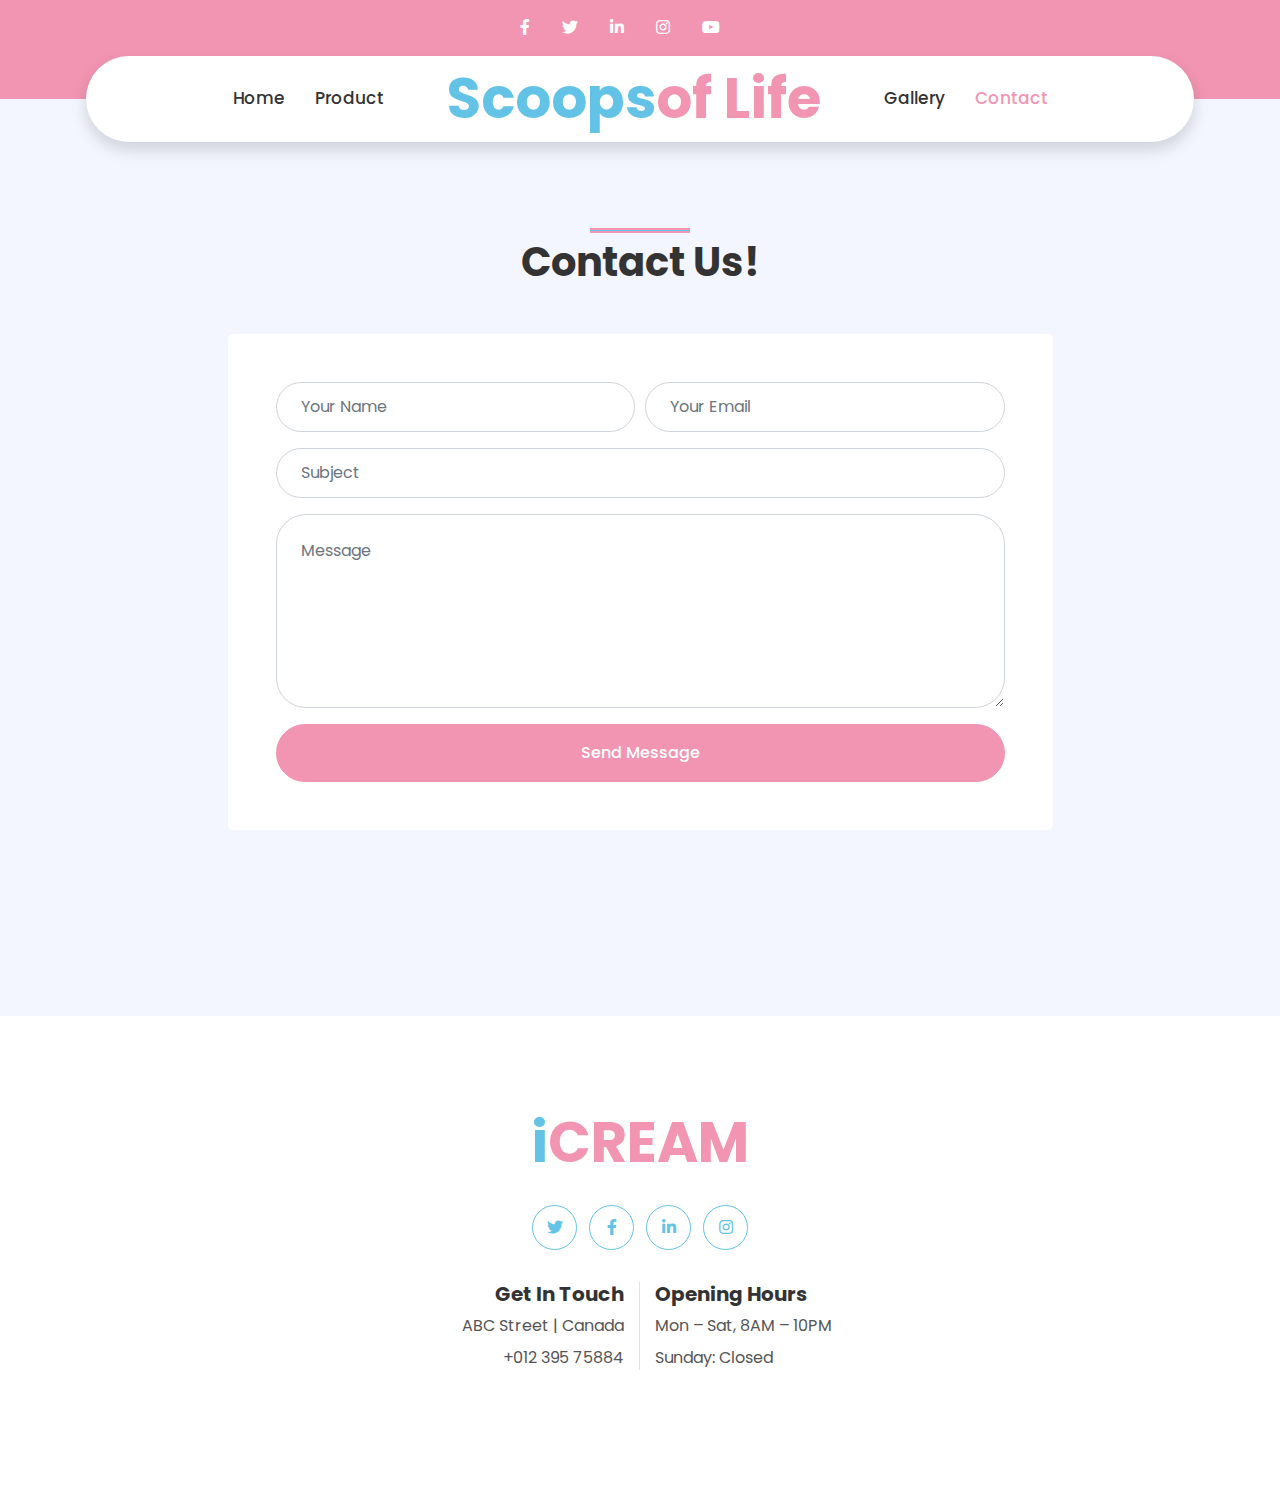
==== contact.html @ 19ed7e01 "first commit" ====
<!DOCTYPE html>
<html lang="en">

<head>
    <meta charset="utf-8">
    <title>iCREAM - Ice Cream Shop Website Template</title>
    <meta content="width=device-width, initial-scale=1.0" name="viewport">
    <meta content="Free HTML Templates" name="keywords">
    <meta content="Free HTML Templates" name="description">

    <!-- Favicon -->
    <link href="img/favicon.ico" rel="icon">

    <!-- Google Web Fonts -->
    <link rel="preconnect" href="https://fonts.gstatic.com">
    <link href="https://fonts.googleapis.com/css2?family=Poppins:wght@400;500;600;700&display=swap" rel="stylesheet">

    <!-- Font Awesome -->
    <link href="https://cdnjs.cloudflare.com/ajax/libs/font-awesome/5.10.0/css/all.min.css" rel="stylesheet">

    <!-- Libraries Stylesheet -->
    <link href="lib/owlcarousel/assets/owl.carousel.min.css" rel="stylesheet">
    <link href="lib/lightbox/css/lightbox.min.css" rel="stylesheet">

    <!-- Customized Bootstrap Stylesheet -->
    <link href="css/style.css" rel="stylesheet">
</head>

<body>
    <!-- Topbar Start -->
    <div class="container-fluid bg-primary py-3 d-none d-md-block">
        <div class="container">
            <div class="row">
               <!--<div class="col-md-6 text-center text-lg-left mb-2 mb-lg-0">
                    <div class="d-inline-flex align-items-center">
                        <a class="text-white pr-3" href="">FAQs</a>
                        <span class="text-white">|</span>
                        <a class="text-white px-3" href="">Help</a>
                        <span class="text-white">|</span>
                        <a class="text-white pl-3" href="">Support</a>
                    </div>
                </div>-->
                <div class="col-md-7 text-center text-lg-right">
                    <div class="d-inline-flex align-items-center">
                        <a class="text-white px-3" href="">
                            <i class="fab fa-facebook-f"></i>
                        </a>
                        <a class="text-white px-3" href="">
                            <i class="fab fa-twitter"></i>
                        </a>
                        <a class="text-white px-3" href="">
                            <i class="fab fa-linkedin-in"></i>
                        </a>
                        <a class="text-white px-3" href="">
                            <i class="fab fa-instagram"></i>
                        </a>
                        <a class="text-white pl-3" href="">
                            <i class="fab fa-youtube"></i>
                        </a>
                    </div>
                </div>
            </div>
        </div>
    </div>
    <!-- Topbar End -->


    <!-- Navbar Start -->
    <div class="container-fluid position-relative nav-bar p-0">
        <div class="container-lg position-relative p-0 px-lg-3" style="z-index: 9;">
            <nav class="navbar navbar-expand-lg bg-white navbar-light shadow p-lg-0">
                <a href="index.html" class="navbar-brand d-block d-lg-none">
                    <h1 class="m-0 display-4 text-primary"><span class="text-secondary">Scoops</span>of Life</h1>
                </a>
                <button type="button" class="navbar-toggler" data-toggle="collapse" data-target="#navbarCollapse">
                    <span class="navbar-toggler-icon"></span>
                </button>
                <div class="collapse navbar-collapse justify-content-between" id="navbarCollapse">
                    <div class="navbar-nav ml-auto py-0">
                        <a href="index.html" class="nav-item nav-link">Home</a>
                        <!--<a href="about.html" class="nav-item nav-link">About</a>-->
                        <a href="product.html" class="nav-item nav-link">Product</a>
                    </div>
                    <a href="index.html" class="navbar-brand mx-5 d-none d-lg-block">
                        <h1 class="m-0 display-4 text-primary"><span class="text-secondary">Scoops</span>of Life</h1>
                    </a>
                    <div class="navbar-nav mr-auto py-0">
                        <!--<a href="service.html" class="nav-item nav-link">Service</a>-->
                        <a href="gallery.html" class="nav-item nav-link">Gallery</a>
                        <a href="contact.html" class="nav-item nav-link active">Contact</a>
                    </div>
                </div>
            </nav>
        </div>
    </div>
    <!-- Navbar End -->


    <!-- Header Start -->
   <!--<div class="jumbotron jumbotron-fluid page-header" style="margin-bottom: 90px;">
        <div class="container text-center py-5">
            <h1 class="text-white display-3 mt-lg-5">Contact</h1>
            <div class="d-inline-flex align-items-center text-white">
                <p class="m-0"><a class="text-white" href="">Home</a></p>
                <i class="fa fa-circle px-3"></i>
                <p class="m-0">Contact</p>
            </div>
        </div>
    </div>-->
    <!-- Header End -->


    <!-- Contact Start -->
    <div class="container-fluid py-5">
        <div class="container py-5">
            <div class="row justify-content-center">
                <div class="col-lg-6">
                    <h1 class="section-title position-relative text-center mb-5">Contact Us!</h1>
                </div>
            </div>
            <div class="row justify-content-center">
                <div class="col-lg-9">
                    <div class="contact-form bg-light rounded p-5">
                        <div id="success"></div>
                        <form name="sentMessage" id="contactForm" novalidate="novalidate">
                            <div class="form-row">
                                <div class="col-sm-6 control-group">
                                    <input type="text" class="form-control p-4" id="name" placeholder="Your Name" required="required" data-validation-required-message="Please enter your name" />
                                    <p class="help-block text-danger"></p>
                                </div>
                                <div class="col-sm-6 control-group">
                                    <input type="email" class="form-control p-4" id="email" placeholder="Your Email" required="required" data-validation-required-message="Please enter your email" />
                                    <p class="help-block text-danger"></p>
                                </div>
                            </div>
                            <div class="control-group">
                                <input type="text" class="form-control p-4" id="subject" placeholder="Subject" required="required" data-validation-required-message="Please enter a subject" />
                                <p class="help-block text-danger"></p>
                            </div>
                            <div class="control-group">
                                <textarea class="form-control p-4" rows="6" id="message" placeholder="Message" required="required" data-validation-required-message="Please enter your message"></textarea>
                                <p class="help-block text-danger"></p>
                            </div>
                            <div>
                                <button class="btn btn-primary btn-block py-3 px-5" type="submit" id="sendMessageButton">Send Message</button>
                            </div>
                        </form>
                    </div>
                </div>
            </div>
        </div>
    </div>
    <!-- Contact End -->


    <!-- Footer Start -->
    <div class="container-fluid footer bg-light py-5" style="margin-top: 90px;">
        <div class="container text-center py-5">
            <div class="row">
                <div class="col-12 mb-4">
                    <a href="index.html" class="navbar-brand m-0">
                        <h1 class="m-0 mt-n2 display-4 text-primary"><span class="text-secondary">i</span>CREAM</h1>
                    </a>
                </div>
                <div class="col-12 mb-4">
                    <a class="btn btn-outline-secondary btn-social mr-2" href="#"><i class="fab fa-twitter"></i></a>
                    <a class="btn btn-outline-secondary btn-social mr-2" href="#"><i class="fab fa-facebook-f"></i></a>
                    <a class="btn btn-outline-secondary btn-social mr-2" href="#"><i class="fab fa-linkedin-in"></i></a>
                    <a class="btn btn-outline-secondary btn-social" href="#"><i class="fab fa-instagram"></i></a>
                </div>
                <div class="col-12 mt-2 mb-4">
                    <div class="row">
                        <div class="col-sm-6 text-center text-sm-right border-right mb-3 mb-sm-0">
                            <h5 class="font-weight-bold mb-2">Get In Touch</h5>
                            <p class="mb-2">ABC Street | Canada</p>
                            <p class="mb-0">+012 395 75884</p>
                        </div>
                        <div class="col-sm-6 text-center text-sm-left">
                            <h5 class="font-weight-bold mb-2">Opening Hours</h5>
                            <p class="mb-2">Mon – Sat, 8AM – 10PM</p>
                            <p class="mb-0">Sunday: Closed</p>
                        </div>
                    </div>
                </div>
               <!--<div class="col-12">
                    <p class="m-0">&copy; <a href="#">Domain</a>. All Rights Reserved. Designed by <a href="https://htmlcodex.com">HTML Codex</a>
                    </p>
                </div>-->
            </div>
        </div>
    </div>
    <!-- Footer End -->


    <!-- Back to Top -->
    <a href="#" class="btn btn-secondary px-2 back-to-top"><i class="fa fa-angle-double-up"></i></a>


    <!-- JavaScript Libraries -->
    <script src="https://code.jquery.com/jquery-3.4.1.min.js"></script>
    <script src="https://stackpath.bootstrapcdn.com/bootstrap/4.4.1/js/bootstrap.bundle.min.js"></script>
    <script src="lib/easing/easing.min.js"></script>
    <script src="lib/waypoints/waypoints.min.js"></script>
    <script src="lib/owlcarousel/owl.carousel.min.js"></script>
    <script src="lib/isotope/isotope.pkgd.min.js"></script>
    <script src="lib/lightbox/js/lightbox.min.js"></script>

    <!-- Contact Javascript File -->
    <script src="mail/jqBootstrapValidation.min.js"></script>
    <script src="mail/contact.js"></script>

    <!-- Template Javascript -->
    <script src="js/main.js"></script>
</body>

</html>
---- css/style.css ----
/******* Bootstrap Theming ********/
/*!
 * Bootstrap v4.5.3 (https://getbootstrap.com/)
 * Copyright 2011-2020 The Bootstrap Authors
 * Copyright 2011-2020 Twitter, Inc.
 * Licensed under MIT (https://github.com/twbs/bootstrap/blob/main/LICENSE)
 */
:root {
  --blue: #007bff;
  --indigo: #6610f2;
  --purple: #6f42c1;
  --pink: #e83e8c;
  --red: #dc3545;
  --orange: #fd7e14;
  --yellow: #ffc107;
  --green: #28a745;
  --teal: #20c997;
  --cyan: #17a2b8;
  --white: #fff;
  --gray: #6c757d;
  --gray-dark: #343a40;
  --primary: #F195B2;
  --secondary: #62C3E7;
  --success: #28a745;
  --info: #17a2b8;
  --warning: #ffc107;
  --danger: #dc3545;
  --light: #FFFFFF;
  --dark: #333333;
  --breakpoint-xs: 0;
  --breakpoint-sm: 576px;
  --breakpoint-md: 768px;
  --breakpoint-lg: 992px;
  --breakpoint-xl: 1200px;
  --font-family-sans-serif: "Poppins", sans-serif;
  --font-family-monospace: SFMono-Regular, Menlo, Monaco, Consolas, "Liberation Mono", "Courier New", monospace;
}

*,
*::before,
*::after {
  box-sizing: border-box;
}
#bestoffer
{
  text-align: center;

}
.trad{
  margin-top:18%;
}
html 
{
  font-family: sans-serif;
  line-height: 1.15;
  -webkit-text-size-adjust: 100%;
  -webkit-tap-highlight-color: rgba(0, 0, 0, 0);
}

article, aside, figcaption, figure, footer, header, hgroup, main, nav, section {
  display: block;
}

body {
  margin: 0;
  font-family: "Poppins", sans-serif;
  font-size: 1rem;
  font-weight: 400;
  line-height: 1.5;
  color: #555555;
  text-align: left;
  background-color: #F3F6FF;
}

[tabindex="-1"]:focus:not(:focus-visible) {
  outline: 0 !important;
}

hr {
  box-sizing: content-box;
  height: 0;
  overflow: visible;
}

h1, h2, h3, h4, h5, h6 {
  margin-top: 0;
  margin-bottom: 0.5rem;
}

p {
  margin-top: 0;
  margin-bottom: 1rem;
}

abbr[title],
abbr[data-original-title] {
  text-decoration: underline;
  text-decoration: underline dotted;
  cursor: help;
  border-bottom: 0;
  text-decoration-skip-ink: none;
}

address {
  margin-bottom: 1rem;
  font-style: normal;
  line-height: inherit;
}

ol,
ul,
dl {
  margin-top: 0;
  margin-bottom: 1rem;
}

ol ol,
ul ul,
ol ul,
ul ol {
  margin-bottom: 0;
}

dt {
  font-weight: 700;
}

dd {
  margin-bottom: .5rem;
  margin-left: 0;
}

blockquote {
  margin: 0 0 1rem;
}

b,
strong {
  font-weight: bolder;
}

small {
  font-size: 80%;
}

sub,
sup {
  position: relative;
  font-size: 75%;
  line-height: 0;
  vertical-align: baseline;
}

sub {
  bottom: -.25em;
}

sup {
  top: -.5em;
}

a {
  color: #F195B2;
  text-decoration: none;
  background-color: transparent;
}

a:hover {
  color: #e85181;
  text-decoration: underline;
}

a:not([href]):not([class]) {
  color: inherit;
  text-decoration: none;
}

a:not([href]):not([class]):hover {
  color: inherit;
  text-decoration: none;
}

pre,
code,
kbd,
samp {
  font-family: SFMono-Regular, Menlo, Monaco, Consolas, "Liberation Mono", "Courier New", monospace;
  font-size: 1em;
}

pre {
  margin-top: 0;
  margin-bottom: 1rem;
  overflow: auto;
  -ms-overflow-style: scrollbar;
}

figure {
  margin: 0 0 1rem;
}

img {
  vertical-align: middle;
  border-style: none;
}

svg {
  overflow: hidden;
  vertical-align: middle;
}

table {
  border-collapse: collapse;
}

caption {
  padding-top: 0.75rem;
  padding-bottom: 0.75rem;
  color: #6c757d;
  text-align: left;
  caption-side: bottom;
}

th {
  text-align: inherit;
  text-align: -webkit-match-parent;
}

label {
  display: inline-block;
  margin-bottom: 0.5rem;
}

button {
  border-radius: 0;
}

button:focus {
  outline: 1px dotted;
  outline: 5px auto -webkit-focus-ring-color;
}

input,
button,
select,
optgroup,
textarea {
  margin: 0;
  font-family: inherit;
  font-size: inherit;
  line-height: inherit;
}

button,
input {
  overflow: visible;
}

button,
select {
  text-transform: none;
}

[role="button"] {
  cursor: pointer;
}

select {
  word-wrap: normal;
}

button,
[type="button"],
[type="reset"],
[type="submit"] {
  -webkit-appearance: button;
}

button:not(:disabled),
[type="button"]:not(:disabled),
[type="reset"]:not(:disabled),
[type="submit"]:not(:disabled) {
  cursor: pointer;
}

button::-moz-focus-inner,
[type="button"]::-moz-focus-inner,
[type="reset"]::-moz-focus-inner,
[type="submit"]::-moz-focus-inner {
  padding: 0;
  border-style: none;
}

input[type="radio"],
input[type="checkbox"] {
  box-sizing: border-box;
  padding: 0;
}

textarea {
  overflow: auto;
  resize: vertical;
}

fieldset {
  min-width: 0;
  padding: 0;
  margin: 0;
  border: 0;
}

legend {
  display: block;
  width: 100%;
  max-width: 100%;
  padding: 0;
  margin-bottom: .5rem;
  font-size: 1.5rem;
  line-height: inherit;
  color: inherit;
  white-space: normal;
}

@media (max-width: 1200px) {
  legend {
    font-size: calc(1.275rem + 0.3vw) ;
  }
}

progress {
  vertical-align: baseline;
}

[type="number"]::-webkit-inner-spin-button,
[type="number"]::-webkit-outer-spin-button {
  height: auto;
}

[type="search"] {
  outline-offset: -2px;
  -webkit-appearance: none;
}

[type="search"]::-webkit-search-decoration {
  -webkit-appearance: none;
}

::-webkit-file-upload-button {
  font: inherit;
  -webkit-appearance: button;
}

output {
  display: inline-block;
}

summary {
  display: list-item;
  cursor: pointer;
}

template {
  display: none;
}

[hidden] {
  display: none !important;
}

h1, h2, h3, h4, h5, h6,
.h1, .h2, .h3, .h4, .h5, .h6 {
  margin-bottom: 0.5rem;
  font-weight: 500;
  line-height: 1.2;
  color: #333333;
}

h1, .h1 {
  font-size: 2.5rem;
}

@media (max-width: 1200px) {
  h1, .h1 {
    font-size: calc(1.375rem + 1.5vw) ;
  }
}

h2, .h2 {
  font-size: 2rem;
}

@media (max-width: 1200px) {
  h2, .h2 {
    font-size: calc(1.325rem + 0.9vw) ;
  }
}

h3, .h3 {
  font-size: 1.75rem;
}

@media (max-width: 1200px) {
  h3, .h3 {
    font-size: calc(1.3rem + 0.6vw) ;
  }
}

h4, .h4 {
  font-size: 1.5rem;
}

@media (max-width: 1200px) {
  h4, .h4 {
    font-size: calc(1.275rem + 0.3vw) ;
  }
}

h5, .h5 {
  font-size: 1.25rem;
}

h6, .h6 {
  font-size: 1rem;
}

.lead {
  font-size: 1.25rem;
  font-weight: 300;
}

.display-1 {
  font-size: 6rem;
  font-weight: 300;
  line-height: 1.2;
}

@media (max-width: 1200px) {
  .display-1 {
    font-size: calc(1.725rem + 5.7vw) ;
  }
}

.display-2 {
  font-size: 5.5rem;
  font-weight: 300;
  line-height: 1.2;
}

@media (max-width: 1200px) {
  .display-2 {
    font-size: calc(1.675rem + 5.1vw) ;
  }
}

.display-3 {
  font-size: 4.5rem;
  font-weight: 300;
  line-height: 1.2;
}

@media (max-width: 1200px) {
  .display-3 {
    font-size: calc(1.575rem + 3.9vw) ;
  }
}

.display-4 {
  font-size: 3.5rem;
  font-weight: 300;
  line-height: 1.2;
}

@media (max-width: 1200px) {
  .display-4 {
    font-size: calc(1.475rem + 2.7vw) ;
  }
}

hr {
  margin-top: 1rem;
  margin-bottom: 1rem;
  border: 0;
  border-top: 1px solid rgba(0, 0, 0, 0.1);
}

small,
.small {
  font-size: 80%;
  font-weight: 400;
}

mark,
.mark {
  padding: 0.2em;
  background-color: #fcf8e3;
}

.list-unstyled {
  padding-left: 0;
  list-style: none;
}

.list-inline {
  padding-left: 0;
  list-style: none;
}

.list-inline-item {
  display: inline-block;
}

.list-inline-item:not(:last-child) {
  margin-right: 0.5rem;
}

.initialism {
  font-size: 90%;
  text-transform: uppercase;
}

.blockquote {
  margin-bottom: 1rem;
  font-size: 1.25rem;
}

.blockquote-footer {
  display: block;
  font-size: 80%;
  color: #6c757d;
}

.blockquote-footer::before {
  content: "\2014\00A0";
}

.img-fluid {
  max-width: 100%;
  height: auto;
}

.img-thumbnail {
  padding: 0.25rem;
  background-color: #F3F6FF;
  border: 1px solid #dee2e6;
  border-radius: 5px;
  max-width: 100%;
  height: auto;
}

.figure {
  display: inline-block;
}

.figure-img {
  margin-bottom: 0.5rem;
  line-height: 1;
}

.figure-caption {
  font-size: 90%;
  color: #6c757d;
}

code {
  font-size: 87.5%;
  color: #e83e8c;
  word-wrap: break-word;
}

a > code {
  color: inherit;
}

kbd {
  padding: 0.2rem 0.4rem;
  font-size: 87.5%;
  color: #fff;
  background-color: #212529;
  border-radius: 0.2rem;
}

kbd kbd {
  padding: 0;
  font-size: 100%;
  font-weight: 700;
}

pre {
  display: block;
  font-size: 87.5%;
  color: #212529;
}

pre code {
  font-size: inherit;
  color: inherit;
  word-break: normal;
}

.pre-scrollable {
  max-height: 340px;
  overflow-y: scroll;
}

.container,
.container-fluid,
.container-sm,
.container-md,
.container-lg,
.container-xl {
  width: 100%;
  padding-right: 15px;
  padding-left: 15px;
  margin-right: auto;
  margin-left: auto;
}

@media (min-width: 576px) {
  .container, .container-sm {
    max-width: 540px;
  }
}

@media (min-width: 768px) {
  .container, .container-sm, .container-md {
    max-width: 720px;
  }
}

@media (min-width: 992px) {
  .container, .container-sm, .container-md, .container-lg {
    max-width: 960px;
  }
}

@media (min-width: 1200px) {
  .container, .container-sm, .container-md, .container-lg, .container-xl {
    max-width: 1140px;
  }
}

.row {
  display: flex;
  flex-wrap: wrap;
  margin-right: -15px;
  margin-left: -15px;
}

.no-gutters {
  margin-right: 0;
  margin-left: 0;
}

.no-gutters > .col,
.no-gutters > [class*="col-"] {
  padding-right: 0;
  padding-left: 0;
}

.col-1, .col-2, .col-3, .col-4, .col-5, .col-6, .col-7, .col-8, .col-9, .col-10, .col-11, .col-12, .col,
.col-auto, .col-sm-1, .col-sm-2, .col-sm-3, .col-sm-4, .col-sm-5, .col-sm-6, .col-sm-7, .col-sm-8, .col-sm-9, .col-sm-10, .col-sm-11, .col-sm-12, .col-sm,
.col-sm-auto, .col-md-1, .col-md-2, .col-md-3, .col-md-4, .col-md-5, .col-md-6, .col-md-7, .col-md-8, .col-md-9, .col-md-10, .col-md-11, .col-md-12, .col-md,
.col-md-auto, .col-lg-1, .col-lg-2, .col-lg-3, .col-lg-4, .col-lg-5, .col-lg-6, .col-lg-7, .col-lg-8, .col-lg-9, .col-lg-10, .col-lg-11, .col-lg-12, .col-lg,
.col-lg-auto, .col-xl-1, .col-xl-2, .col-xl-3, .col-xl-4, .col-xl-5, .col-xl-6, .col-xl-7, .col-xl-8, .col-xl-9, .col-xl-10, .col-xl-11, .col-xl-12, .col-xl,
.col-xl-auto {
  position: relative;
  width: 100%;
  padding-right: 15px;
  padding-left: 15px;
}

.col {
  flex-basis: 0;
  flex-grow: 1;
  max-width: 100%;
}

.row-cols-1 > * {
  flex: 0 0 100%;
  max-width: 100%;
}

.row-cols-2 > * {
  flex: 0 0 50%;
  max-width: 50%;
}

.row-cols-3 > * {
  flex: 0 0 33.33333%;
  max-width: 33.33333%;
}

.row-cols-4 > * {
  flex: 0 0 25%;
  max-width: 25%;
}

.row-cols-5 > * {
  flex: 0 0 20%;
  max-width: 20%;
}

.row-cols-6 > * {
  flex: 0 0 16.66667%;
  max-width: 16.66667%;
}

.col-auto {
  flex: 0 0 auto;
  width: auto;
  max-width: 100%;
}

.col-1 {
  flex: 0 0 8.33333%;
  max-width: 8.33333%;
}

.col-2 {
  flex: 0 0 16.66667%;
  max-width: 16.66667%;
}

.col-3 {
  flex: 0 0 25%;
  max-width: 25%;
}

.col-4 {
  flex: 0 0 33.33333%;
  max-width: 33.33333%;
}

.col-5 {
  flex: 0 0 41.66667%;
  max-width: 41.66667%;
}

.col-6 {
  flex: 0 0 50%;
  max-width: 50%;
}

.col-7 {
  flex: 0 0 58.33333%;
  max-width: 58.33333%;
}

.col-8 {
  flex: 0 0 66.66667%;
  max-width: 66.66667%;
}

.col-9 {
  flex: 0 0 75%;
  max-width: 75%;
}

.col-10 {
  flex: 0 0 83.33333%;
  max-width: 83.33333%;
}

.col-11 {
  flex: 0 0 91.66667%;
  max-width: 91.66667%;
}

.col-12 {
  flex: 0 0 100%;
  max-width: 100%;
}

.order-first {
  order: -1;
}

.order-last {
  order: 13;
}

.order-0 {
  order: 0;
}

.order-1 {
  order: 1;
}

.order-2 {
  order: 2;
}

.order-3 {
  order: 3;
}

.order-4 {
  order: 4;
}

.order-5 {
  order: 5;
}

.order-6 {
  order: 6;
}

.order-7 {
  order: 7;
}

.order-8 {
  order: 8;
}

.order-9 {
  order: 9;
}

.order-10 {
  order: 10;
}

.order-11 {
  order: 11;
}

.order-12 {
  order: 12;
}

.offset-1 {
  margin-left: 8.33333%;
}

.offset-2 {
  margin-left: 16.66667%;
}

.offset-3 {
  margin-left: 25%;
}

.offset-4 {
  margin-left: 33.33333%;
}

.offset-5 {
  margin-left: 41.66667%;
}

.offset-6 {
  margin-left: 50%;
}

.offset-7 {
  margin-left: 58.33333%;
}

.offset-8 {
  margin-left: 66.66667%;
}

.offset-9 {
  margin-left: 75%;
}

.offset-10 {
  margin-left: 83.33333%;
}

.offset-11 {
  margin-left: 91.66667%;
}

@media (min-width: 576px) {
  .col-sm {
    flex-basis: 0;
    flex-grow: 1;
    max-width: 100%;
  }
  .row-cols-sm-1 > * {
    flex: 0 0 100%;
    max-width: 100%;
  }
  .row-cols-sm-2 > * {
    flex: 0 0 50%;
    max-width: 50%;
  }
  .row-cols-sm-3 > * {
    flex: 0 0 33.33333%;
    max-width: 33.33333%;
  }
  .row-cols-sm-4 > * {
    flex: 0 0 25%;
    max-width: 25%;
  }
  .row-cols-sm-5 > * {
    flex: 0 0 20%;
    max-width: 20%;
  }
  .row-cols-sm-6 > * {
    flex: 0 0 16.66667%;
    max-width: 16.66667%;
  }
  .col-sm-auto {
    flex: 0 0 auto;
    width: auto;
    max-width: 100%;
  }
  .col-sm-1 {
    flex: 0 0 8.33333%;
    max-width: 8.33333%;
  }
  .col-sm-2 {
    flex: 0 0 16.66667%;
    max-width: 16.66667%;
  }
  .col-sm-3 {
    flex: 0 0 25%;
    max-width: 25%;
  }
  .col-sm-4 {
    flex: 0 0 33.33333%;
    max-width: 33.33333%;
  }
  .col-sm-5 {
    flex: 0 0 41.66667%;
    max-width: 41.66667%;
  }
  .col-sm-6 {
    flex: 0 0 50%;
    max-width: 50%;
  }
  .col-sm-7 {
    flex: 0 0 58.33333%;
    max-width: 58.33333%;
  }
  .col-sm-8 {
    flex: 0 0 66.66667%;
    max-width: 66.66667%;
  }
  .col-sm-9 {
    flex: 0 0 75%;
    max-width: 75%;
  }
  .col-sm-10 {
    flex: 0 0 83.33333%;
    max-width: 83.33333%;
  }
  .col-sm-11 {
    flex: 0 0 91.66667%;
    max-width: 91.66667%;
  }
  .col-sm-12 {
    flex: 0 0 100%;
    max-width: 100%;
  }
  .order-sm-first {
    order: -1;
  }
  .order-sm-last {
    order: 13;
  }
  .order-sm-0 {
    order: 0;
  }
  .order-sm-1 {
    order: 1;
  }
  .order-sm-2 {
    order: 2;
  }
  .order-sm-3 {
    order: 3;
  }
  .order-sm-4 {
    order: 4;
  }
  .order-sm-5 {
    order: 5;
  }
  .order-sm-6 {
    order: 6;
  }
  .order-sm-7 {
    order: 7;
  }
  .order-sm-8 {
    order: 8;
  }
  .order-sm-9 {
    order: 9;
  }
  .order-sm-10 {
    order: 10;
  }
  .order-sm-11 {
    order: 11;
  }
  .order-sm-12 {
    order: 12;
  }
  .offset-sm-0 {
    margin-left: 0;
  }
  .offset-sm-1 {
    margin-left: 8.33333%;
  }
  .offset-sm-2 {
    margin-left: 16.66667%;
  }
  .offset-sm-3 {
    margin-left: 25%;
  }
  .offset-sm-4 {
    margin-left: 33.33333%;
  }
  .offset-sm-5 {
    margin-left: 41.66667%;
  }
  .offset-sm-6 {
    margin-left: 50%;
  }
  .offset-sm-7 {
    margin-left: 58.33333%;
  }
  .offset-sm-8 {
    margin-left: 66.66667%;
  }
  .offset-sm-9 {
    margin-left: 75%;
  }
  .offset-sm-10 {
    margin-left: 83.33333%;
  }
  .offset-sm-11 {
    margin-left: 91.66667%;
  }
}

@media (min-width: 768px) {
  .col-md {
    flex-basis: 0;
    flex-grow: 1;
    max-width: 100%;
  }
  .row-cols-md-1 > * {
    flex: 0 0 100%;
    max-width: 100%;
  }
  .row-cols-md-2 > * {
    flex: 0 0 50%;
    max-width: 50%;
  }
  .row-cols-md-3 > * {
    flex: 0 0 33.33333%;
    max-width: 33.33333%;
  }
  .row-cols-md-4 > * {
    flex: 0 0 25%;
    max-width: 25%;
  }
  .row-cols-md-5 > * {
    flex: 0 0 20%;
    max-width: 20%;
  }
  .row-cols-md-6 > * {
    flex: 0 0 16.66667%;
    max-width: 16.66667%;
  }
  .col-md-auto {
    flex: 0 0 auto;
    width: auto;
    max-width: 100%;
  }
  .col-md-1 {
    flex: 0 0 8.33333%;
    max-width: 8.33333%;
  }
  .col-md-2 {
    flex: 0 0 16.66667%;
    max-width: 16.66667%;
  }
  .col-md-3 {
    flex: 0 0 25%;
    max-width: 25%;
  }
  .col-md-4 {
    flex: 0 0 33.33333%;
    max-width: 33.33333%;
  }
  .col-md-5 {
    flex: 0 0 41.66667%;
    max-width: 41.66667%;
  }
  .col-md-6 {
    flex: 0 0 50%;
    max-width: 50%;
  }
  .col-md-7 {
    flex: 0 0 58.33333%;
    max-width: 58.33333%;
  }
  .col-md-8 {
    flex: 0 0 66.66667%;
    max-width: 66.66667%;
  }
  .col-md-9 {
    flex: 0 0 75%;
    max-width: 75%;
  }
  .col-md-10 {
    flex: 0 0 83.33333%;
    max-width: 83.33333%;
  }
  .col-md-11 {
    flex: 0 0 91.66667%;
    max-width: 91.66667%;
  }
  .col-md-12 {
    flex: 0 0 100%;
    max-width: 100%;
  }
  .order-md-first {
    order: -1;
  }
  .order-md-last {
    order: 13;
  }
  .order-md-0 {
    order: 0;
  }
  .order-md-1 {
    order: 1;
  }
  .order-md-2 {
    order: 2;
  }
  .order-md-3 {
    order: 3;
  }
  .order-md-4 {
    order: 4;
  }
  .order-md-5 {
    order: 5;
  }
  .order-md-6 {
    order: 6;
  }
  .order-md-7 {
    order: 7;
  }
  .order-md-8 {
    order: 8;
  }
  .order-md-9 {
    order: 9;
  }
  .order-md-10 {
    order: 10;
  }
  .order-md-11 {
    order: 11;
  }
  .order-md-12 {
    order: 12;
  }
  .offset-md-0 {
    margin-left: 0;
  }
  .offset-md-1 {
    margin-left: 8.33333%;
  }
  .offset-md-2 {
    margin-left: 16.66667%;
  }
  .offset-md-3 {
    margin-left: 25%;
  }
  .offset-md-4 {
    margin-left: 33.33333%;
  }
  .offset-md-5 {
    margin-left: 41.66667%;
  }
  .offset-md-6 {
    margin-left: 50%;
  }
  .offset-md-7 {
    margin-left: 58.33333%;
  }
  .offset-md-8 {
    margin-left: 66.66667%;
  }
  .offset-md-9 {
    margin-left: 75%;
  }
  .offset-md-10 {
    margin-left: 83.33333%;
  }
  .offset-md-11 {
    margin-left: 91.66667%;
  }
}

@media (min-width: 992px) {
  .col-lg {
    flex-basis: 0;
    flex-grow: 1;
    max-width: 100%;
  }
  .row-cols-lg-1 > * {
    flex: 0 0 100%;
    max-width: 100%;
  }
  .row-cols-lg-2 > * {
    flex: 0 0 50%;
    max-width: 50%;
  }
  .row-cols-lg-3 > * {
    flex: 0 0 33.33333%;
    max-width: 33.33333%;
  }
  .row-cols-lg-4 > * {
    flex: 0 0 25%;
    max-width: 25%;
  }
  .row-cols-lg-5 > * {
    flex: 0 0 20%;
    max-width: 20%;
  }
  .row-cols-lg-6 > * {
    flex: 0 0 16.66667%;
    max-width: 16.66667%;
  }
  .col-lg-auto {
    flex: 0 0 auto;
    width: auto;
    max-width: 100%;
  }
  .col-lg-1 {
    flex: 0 0 8.33333%;
    max-width: 8.33333%;
  }
  .col-lg-2 {
    flex: 0 0 16.66667%;
    max-width: 16.66667%;
  }
  .col-lg-3 {
    flex: 0 0 25%;
    max-width: 25%;
  }
  .col-lg-4 {
    flex: 0 0 33.33333%;
    max-width: 33.33333%;
  }
  .col-lg-5 {
    flex: 0 0 41.66667%;
    max-width: 41.66667%;
  }
  .col-lg-6 {
    flex: 0 0 50%;
    max-width: 50%;
  }
  .col-lg-7 {
    flex: 0 0 58.33333%;
    max-width: 58.33333%;
  }
  .col-lg-8 {
    flex: 0 0 66.66667%;
    max-width: 66.66667%;
  }
  .col-lg-9 {
    flex: 0 0 75%;
    max-width: 75%;
  }
  .col-lg-10 {
    flex: 0 0 83.33333%;
    max-width: 83.33333%;
  }
  .col-lg-11 {
    flex: 0 0 91.66667%;
    max-width: 91.66667%;
  }
  .col-lg-12 {
    flex: 0 0 100%;
    max-width: 100%;
  }
  .order-lg-first {
    order: -1;
  }
  .order-lg-last {
    order: 13;
  }
  .order-lg-0 {
    order: 0;
  }
  .order-lg-1 {
    order: 1;
  }
  .order-lg-2 {
    order: 2;
  }
  .order-lg-3 {
    order: 3;
  }
  .order-lg-4 {
    order: 4;
  }
  .order-lg-5 {
    order: 5;
  }
  .order-lg-6 {
    order: 6;
  }
  .order-lg-7 {
    order: 7;
  }
  .order-lg-8 {
    order: 8;
  }
  .order-lg-9 {
    order: 9;
  }
  .order-lg-10 {
    order: 10;
  }
  .order-lg-11 {
    order: 11;
  }
  .order-lg-12 {
    order: 12;
  }
  .offset-lg-0 {
    margin-left: 0;
  }
  .offset-lg-1 {
    margin-left: 8.33333%;
  }
  .offset-lg-2 {
    margin-left: 16.66667%;
  }
  .offset-lg-3 {
    margin-left: 25%;
  }
  .offset-lg-4 {
    margin-left: 33.33333%;
  }
  .offset-lg-5 {
    margin-left: 41.66667%;
  }
  .offset-lg-6 {
    margin-left: 50%;
  }
  .offset-lg-7 {
    margin-left: 58.33333%;
  }
  .offset-lg-8 {
    margin-left: 66.66667%;
  }
  .offset-lg-9 {
    margin-left: 75%;
  }
  .offset-lg-10 {
    margin-left: 83.33333%;
  }
  .offset-lg-11 {
    margin-left: 91.66667%;
  }
}

@media (min-width: 1200px) {
  .col-xl {
    flex-basis: 0;
    flex-grow: 1;
    max-width: 100%;
  }
  .row-cols-xl-1 > * {
    flex: 0 0 100%;
    max-width: 100%;
  }
  .row-cols-xl-2 > * {
    flex: 0 0 50%;
    max-width: 50%;
  }
  .row-cols-xl-3 > * {
    flex: 0 0 33.33333%;
    max-width: 33.33333%;
  }
  .row-cols-xl-4 > * {
    flex: 0 0 25%;
    max-width: 25%;
  }
  .row-cols-xl-5 > * {
    flex: 0 0 20%;
    max-width: 20%;
  }
  .row-cols-xl-6 > * {
    flex: 0 0 16.66667%;
    max-width: 16.66667%;
  }
  .col-xl-auto {
    flex: 0 0 auto;
    width: auto;
    max-width: 100%;
  }
  .col-xl-1 {
    flex: 0 0 8.33333%;
    max-width: 8.33333%;
  }
  .col-xl-2 {
    flex: 0 0 16.66667%;
    max-width: 16.66667%;
  }
  .col-xl-3 {
    flex: 0 0 25%;
    max-width: 25%;
  }
  .col-xl-4 {
    flex: 0 0 33.33333%;
    max-width: 33.33333%;
  }
  .col-xl-5 {
    flex: 0 0 41.66667%;
    max-width: 41.66667%;
  }
  .col-xl-6 {
    flex: 0 0 50%;
    max-width: 50%;
  }
  .col-xl-7 {
    flex: 0 0 58.33333%;
    max-width: 58.33333%;
  }
  .col-xl-8 {
    flex: 0 0 66.66667%;
    max-width: 66.66667%;
  }
  .col-xl-9 {
    flex: 0 0 75%;
    max-width: 75%;
  }
  .col-xl-10 {
    flex: 0 0 83.33333%;
    max-width: 83.33333%;
  }
  .col-xl-11 {
    flex: 0 0 91.66667%;
    max-width: 91.66667%;
  }
  .col-xl-12 {
    flex: 0 0 100%;
    max-width: 100%;
  }
  .order-xl-first {
    order: -1;
  }
  .order-xl-last {
    order: 13;
  }
  .order-xl-0 {
    order: 0;
  }
  .order-xl-1 {
    order: 1;
  }
  .order-xl-2 {
    order: 2;
  }
  .order-xl-3 {
    order: 3;
  }
  .order-xl-4 {
    order: 4;
  }
  .order-xl-5 {
    order: 5;
  }
  .order-xl-6 {
    order: 6;
  }
  .order-xl-7 {
    order: 7;
  }
  .order-xl-8 {
    order: 8;
  }
  .order-xl-9 {
    order: 9;
  }
  .order-xl-10 {
    order: 10;
  }
  .order-xl-11 {
    order: 11;
  }
  .order-xl-12 {
    order: 12;
  }
  .offset-xl-0 {
    margin-left: 0;
  }
  .offset-xl-1 {
    margin-left: 8.33333%;
  }
  .offset-xl-2 {
    margin-left: 16.66667%;
  }
  .offset-xl-3 {
    margin-left: 25%;
  }
  .offset-xl-4 {
    margin-left: 33.33333%;
  }
  .offset-xl-5 {
    margin-left: 41.66667%;
  }
  .offset-xl-6 {
    margin-left: 50%;
  }
  .offset-xl-7 {
    margin-left: 58.33333%;
  }
  .offset-xl-8 {
    margin-left: 66.66667%;
  }
  .offset-xl-9 {
    margin-left: 75%;
  }
  .offset-xl-10 {
    margin-left: 83.33333%;
  }
  .offset-xl-11 {
    margin-left: 91.66667%;
  }
}

.table {
  width: 100%;
  margin-bottom: 1rem;
  color: #555555;
}

.table th,
.table td {
  padding: 0.75rem;
  vertical-align: top;
  border-top: 1px solid #dee2e6;
}

.table thead th {
  vertical-align: bottom;
  border-bottom: 2px solid #dee2e6;
}

.table tbody + tbody {
  border-top: 2px solid #dee2e6;
}

.table-sm th,
.table-sm td {
  padding: 0.3rem;
}

.table-bordered {
  border: 1px solid #dee2e6;
}

.table-bordered th,
.table-bordered td {
  border: 1px solid #dee2e6;
}

.table-bordered thead th,
.table-bordered thead td {
  border-bottom-width: 2px;
}

.table-borderless th,
.table-borderless td,
.table-borderless thead th,
.table-borderless tbody + tbody {
  border: 0;
}

.table-striped tbody tr:nth-of-type(odd) {
  background-color: rgba(0, 0, 0, 0.05);
}

.table-hover tbody tr:hover {
  color: #555555;
  background-color: rgba(0, 0, 0, 0.075);
}

.table-primary,
.table-primary > th,
.table-primary > td {
  background-color: #fbe1e9;
}

.table-primary th,
.table-primary td,
.table-primary thead th,
.table-primary tbody + tbody {
  border-color: #f8c8d7;
}

.table-hover .table-primary:hover {
  background-color: #f8cbd9;
}

.table-hover .table-primary:hover > td,
.table-hover .table-primary:hover > th {
  background-color: #f8cbd9;
}

.table-secondary,
.table-secondary > th,
.table-secondary > td {
  background-color: #d3eef8;
}

.table-secondary th,
.table-secondary td,
.table-secondary thead th,
.table-secondary tbody + tbody {
  border-color: #ade0f3;
}

.table-hover .table-secondary:hover {
  background-color: #bde6f5;
}

.table-hover .table-secondary:hover > td,
.table-hover .table-secondary:hover > th {
  background-color: #bde6f5;
}

.table-success,
.table-success > th,
.table-success > td {
  background-color: #c3e6cb;
}

.table-success th,
.table-success td,
.table-success thead th,
.table-success tbody + tbody {
  border-color: #8fd19e;
}

.table-hover .table-success:hover {
  background-color: #b1dfbb;
}

.table-hover .table-success:hover > td,
.table-hover .table-success:hover > th {
  background-color: #b1dfbb;
}

.table-info,
.table-info > th,
.table-info > td {
  background-color: #bee5eb;
}

.table-info th,
.table-info td,
.table-info thead th,
.table-info tbody + tbody {
  border-color: #86cfda;
}

.table-hover .table-info:hover {
  background-color: #abdde5;
}

.table-hover .table-info:hover > td,
.table-hover .table-info:hover > th {
  background-color: #abdde5;
}

.table-warning,
.table-warning > th,
.table-warning > td {
  background-color: #ffeeba;
}

.table-warning th,
.table-warning td,
.table-warning thead th,
.table-warning tbody + tbody {
  border-color: #ffdf7e;
}

.table-hover .table-warning:hover {
  background-color: #ffe8a1;
}

.table-hover .table-warning:hover > td,
.table-hover .table-warning:hover > th {
  background-color: #ffe8a1;
}

.table-danger,
.table-danger > th,
.table-danger > td {
  background-color: #f5c6cb;
}

.table-danger th,
.table-danger td,
.table-danger thead th,
.table-danger tbody + tbody {
  border-color: #ed969e;
}

.table-hover .table-danger:hover {
  background-color: #f1b0b7;
}

.table-hover .table-danger:hover > td,
.table-hover .table-danger:hover > th {
  background-color: #f1b0b7;
}

.table-light,
.table-light > th,
.table-light > td {
  background-color: white;
}

.table-light th,
.table-light td,
.table-light thead th,
.table-light tbody + tbody {
  border-color: white;
}

.table-hover .table-light:hover {
  background-color: #f2f2f2;
}

.table-hover .table-light:hover > td,
.table-hover .table-light:hover > th {
  background-color: #f2f2f2;
}

.table-dark,
.table-dark > th,
.table-dark > td {
  background-color: #c6c6c6;
}

.table-dark th,
.table-dark td,
.table-dark thead th,
.table-dark tbody + tbody {
  border-color: #959595;
}

.table-hover .table-dark:hover {
  background-color: #b9b9b9;
}

.table-hover .table-dark:hover > td,
.table-hover .table-dark:hover > th {
  background-color: #b9b9b9;
}

.table-active,
.table-active > th,
.table-active > td {
  background-color: rgba(0, 0, 0, 0.075);
}

.table-hover .table-active:hover {
  background-color: rgba(0, 0, 0, 0.075);
}

.table-hover .table-active:hover > td,
.table-hover .table-active:hover > th {
  background-color: rgba(0, 0, 0, 0.075);
}

.table .thead-dark th {
  color: #fff;
  background-color: #343a40;
  border-color: #454d55;
}

.table .thead-light th {
  color: #495057;
  background-color: #e9ecef;
  border-color: #dee2e6;
}

.table-dark {
  color: #fff;
  background-color: #343a40;
}

.table-dark th,
.table-dark td,
.table-dark thead th {
  border-color: #454d55;
}

.table-dark.table-bordered {
  border: 0;
}

.table-dark.table-striped tbody tr:nth-of-type(odd) {
  background-color: rgba(255, 255, 255, 0.05);
}

.table-dark.table-hover tbody tr:hover {
  color: #fff;
  background-color: rgba(255, 255, 255, 0.075);
}

@media (max-width: 575.98px) {
  .table-responsive-sm {
    display: block;
    width: 100%;
    overflow-x: auto;
    -webkit-overflow-scrolling: touch;
  }
  .table-responsive-sm > .table-bordered {
    border: 0;
  }
}

@media (max-width: 767.98px) {
  .table-responsive-md {
    display: block;
    width: 100%;
    overflow-x: auto;
    -webkit-overflow-scrolling: touch;
  }
  .table-responsive-md > .table-bordered {
    border: 0;
  }
}

@media (max-width: 991.98px) {
  .table-responsive-lg {
    display: block;
    width: 100%;
    overflow-x: auto;
    -webkit-overflow-scrolling: touch;
  }
  .table-responsive-lg > .table-bordered {
    border: 0;
  }
}

@media (max-width: 1199.98px) {
  .table-responsive-xl {
    display: block;
    width: 100%;
    overflow-x: auto;
    -webkit-overflow-scrolling: touch;
  }
  .table-responsive-xl > .table-bordered {
    border: 0;
  }
}

.table-responsive {
  display: block;
  width: 100%;
  overflow-x: auto;
  -webkit-overflow-scrolling: touch;
}

.table-responsive > .table-bordered {
  border: 0;
}

.form-control {
  display: block;
  width: 100%;
  height: calc(1.5em + 0.75rem + 2px);
  padding: 0.375rem 0.75rem;
  font-size: 1rem;
  font-weight: 400;
  line-height: 1.5;
  color: #495057;
  background-color: #fff;
  background-clip: padding-box;
  border: 1px solid #ced4da;
  border-radius: 5px;
  transition: border-color 0.15s ease-in-out, box-shadow 0.15s ease-in-out;
}

@media (prefers-reduced-motion: reduce) {
  .form-control {
    transition: none;
  }
}

.form-control::-ms-expand {
  background-color: transparent;
  border: 0;
}

.form-control:-moz-focusring {
  color: transparent;
  text-shadow: 0 0 0 #495057;
}

.form-control:focus {
  color: #495057;
  background-color: #fff;
  border-color: white;
  outline: 0;
  box-shadow: 0 0 0 0.2rem rgba(241, 149, 178, 0.25);
}

.form-control::placeholder {
  color: #6c757d;
  opacity: 1;
}

.form-control:disabled, .form-control[readonly] {
  background-color: #e9ecef;
  opacity: 1;
}

input[type="date"].form-control,
input[type="time"].form-control,
input[type="datetime-local"].form-control,
input[type="month"].form-control {
  appearance: none;
}

select.form-control:focus::-ms-value {
  color: #495057;
  background-color: #fff;
}

.form-control-file,
.form-control-range {
  display: block;
  width: 100%;
}

.col-form-label {
  padding-top: calc(0.375rem + 1px);
  padding-bottom: calc(0.375rem + 1px);
  margin-bottom: 0;
  font-size: inherit;
  line-height: 1.5;
}

.col-form-label-lg {
  padding-top: calc(0.5rem + 1px);
  padding-bottom: calc(0.5rem + 1px);
  font-size: 1.25rem;
  line-height: 1.5;
}

.col-form-label-sm {
  padding-top: calc(0.25rem + 1px);
  padding-bottom: calc(0.25rem + 1px);
  font-size: 0.875rem;
  line-height: 1.5;
}

.form-control-plaintext {
  display: block;
  width: 100%;
  padding: 0.375rem 0;
  margin-bottom: 0;
  font-size: 1rem;
  line-height: 1.5;
  color: #555555;
  background-color: transparent;
  border: solid transparent;
  border-width: 1px 0;
}

.form-control-plaintext.form-control-sm, .form-control-plaintext.form-control-lg {
  padding-right: 0;
  padding-left: 0;
}

.form-control-sm {
  height: calc(1.5em + 0.5rem + 2px);
  padding: 0.25rem 0.5rem;
  font-size: 0.875rem;
  line-height: 1.5;
  border-radius: 0.2rem;
}

.form-control-lg {
  height: calc(1.5em + 1rem + 2px);
  padding: 0.5rem 1rem;
  font-size: 1.25rem;
  line-height: 1.5;
  border-radius: 0.3rem;
}

select.form-control[size], select.form-control[multiple] {
  height: auto;
}

textarea.form-control {
  height: auto;
}

.form-group {
  margin-bottom: 1rem;
}

.form-text {
  display: block;
  margin-top: 0.25rem;
}

.form-row {
  display: flex;
  flex-wrap: wrap;
  margin-right: -5px;
  margin-left: -5px;
}

.form-row > .col,
.form-row > [class*="col-"] {
  padding-right: 5px;
  padding-left: 5px;
}

.form-check {
  position: relative;
  display: block;
  padding-left: 1.25rem;
}

.form-check-input {
  position: absolute;
  margin-top: 0.3rem;
  margin-left: -1.25rem;
}

.form-check-input[disabled] ~ .form-check-label,
.form-check-input:disabled ~ .form-check-label {
  color: #6c757d;
}

.form-check-label {
  margin-bottom: 0;
}

.form-check-inline {
  display: inline-flex;
  align-items: center;
  padding-left: 0;
  margin-right: 0.75rem;
}

.form-check-inline .form-check-input {
  position: static;
  margin-top: 0;
  margin-right: 0.3125rem;
  margin-left: 0;
}

.valid-feedback {
  display: none;
  width: 100%;
  margin-top: 0.25rem;
  font-size: 80%;
  color: #28a745;
}

.valid-tooltip {
  position: absolute;
  top: 100%;
  left: 0;
  z-index: 5;
  display: none;
  max-width: 100%;
  padding: 0.25rem 0.5rem;
  margin-top: .1rem;
  font-size: 0.875rem;
  line-height: 1.5;
  color: #fff;
  background-color: rgba(40, 167, 69, 0.9);
  border-radius: 5px;
}

.was-validated :valid ~ .valid-feedback,
.was-validated :valid ~ .valid-tooltip,
.is-valid ~ .valid-feedback,
.is-valid ~ .valid-tooltip {
  display: block;
}

.was-validated .form-control:valid, .form-control.is-valid {
  border-color: #28a745;
  padding-right: calc(1.5em + 0.75rem);
  background-image: url("data:image/svg+xml,%3csvg xmlns='http://www.w3.org/2000/svg' width='8' height='8' viewBox='0 0 8 8'%3e%3cpath fill='%2328a745' d='M2.3 6.73L.6 4.53c-.4-1.04.46-1.4 1.1-.8l1.1 1.4 3.4-3.8c.6-.63 1.6-.27 1.2.7l-4 4.6c-.43.5-.8.4-1.1.1z'/%3e%3c/svg%3e");
  background-repeat: no-repeat;
  background-position: right calc(0.375em + 0.1875rem) center;
  background-size: calc(0.75em + 0.375rem) calc(0.75em + 0.375rem);
}

.was-validated .form-control:valid:focus, .form-control.is-valid:focus {
  border-color: #28a745;
  box-shadow: 0 0 0 0.2rem rgba(40, 167, 69, 0.25);
}

.was-validated textarea.form-control:valid, textarea.form-control.is-valid {
  padding-right: calc(1.5em + 0.75rem);
  background-position: top calc(0.375em + 0.1875rem) right calc(0.375em + 0.1875rem);
}

.was-validated .custom-select:valid, .custom-select.is-valid {
  border-color: #28a745;
  padding-right: calc(0.75em + 2.3125rem);
  background: url("data:image/svg+xml,%3csvg xmlns='http://www.w3.org/2000/svg' width='4' height='5' viewBox='0 0 4 5'%3e%3cpath fill='%23343a40' d='M2 0L0 2h4zm0 5L0 3h4z'/%3e%3c/svg%3e") no-repeat right 0.75rem center/8px 10px, url("data:image/svg+xml,%3csvg xmlns='http://www.w3.org/2000/svg' width='8' height='8' viewBox='0 0 8 8'%3e%3cpath fill='%2328a745' d='M2.3 6.73L.6 4.53c-.4-1.04.46-1.4 1.1-.8l1.1 1.4 3.4-3.8c.6-.63 1.6-.27 1.2.7l-4 4.6c-.43.5-.8.4-1.1.1z'/%3e%3c/svg%3e") #fff no-repeat center right 1.75rem/calc(0.75em + 0.375rem) calc(0.75em + 0.375rem);
}

.was-validated .custom-select:valid:focus, .custom-select.is-valid:focus {
  border-color: #28a745;
  box-shadow: 0 0 0 0.2rem rgba(40, 167, 69, 0.25);
}

.was-validated .form-check-input:valid ~ .form-check-label, .form-check-input.is-valid ~ .form-check-label {
  color: #28a745;
}

.was-validated .form-check-input:valid ~ .valid-feedback,
.was-validated .form-check-input:valid ~ .valid-tooltip, .form-check-input.is-valid ~ .valid-feedback,
.form-check-input.is-valid ~ .valid-tooltip {
  display: block;
}

.was-validated .custom-control-input:valid ~ .custom-control-label, .custom-control-input.is-valid ~ .custom-control-label {
  color: #28a745;
}

.was-validated .custom-control-input:valid ~ .custom-control-label::before, .custom-control-input.is-valid ~ .custom-control-label::before {
  border-color: #28a745;
}

.was-validated .custom-control-input:valid:checked ~ .custom-control-label::before, .custom-control-input.is-valid:checked ~ .custom-control-label::before {
  border-color: #34ce57;
  background-color: #34ce57;
}

.was-validated .custom-control-input:valid:focus ~ .custom-control-label::before, .custom-control-input.is-valid:focus ~ .custom-control-label::before {
  box-shadow: 0 0 0 0.2rem rgba(40, 167, 69, 0.25);
}

.was-validated .custom-control-input:valid:focus:not(:checked) ~ .custom-control-label::before, .custom-control-input.is-valid:focus:not(:checked) ~ .custom-control-label::before {
  border-color: #28a745;
}

.was-validated .custom-file-input:valid ~ .custom-file-label, .custom-file-input.is-valid ~ .custom-file-label {
  border-color: #28a745;
}

.was-validated .custom-file-input:valid:focus ~ .custom-file-label, .custom-file-input.is-valid:focus ~ .custom-file-label {
  border-color: #28a745;
  box-shadow: 0 0 0 0.2rem rgba(40, 167, 69, 0.25);
}

.invalid-feedback {
  display: none;
  width: 100%;
  margin-top: 0.25rem;
  font-size: 80%;
  color: #dc3545;
}

.invalid-tooltip {
  position: absolute;
  top: 100%;
  left: 0;
  z-index: 5;
  display: none;
  max-width: 100%;
  padding: 0.25rem 0.5rem;
  margin-top: .1rem;
  font-size: 0.875rem;
  line-height: 1.5;
  color: #fff;
  background-color: rgba(220, 53, 69, 0.9);
  border-radius: 5px;
}

.was-validated :invalid ~ .invalid-feedback,
.was-validated :invalid ~ .invalid-tooltip,
.is-invalid ~ .invalid-feedback,
.is-invalid ~ .invalid-tooltip {
  display: block;
}

.was-validated .form-control:invalid, .form-control.is-invalid {
  border-color: #dc3545;
  padding-right: calc(1.5em + 0.75rem);
  background-image: url("data:image/svg+xml,%3csvg xmlns='http://www.w3.org/2000/svg' width='12' height='12' fill='none' stroke='%23dc3545' viewBox='0 0 12 12'%3e%3ccircle cx='6' cy='6' r='4.5'/%3e%3cpath stroke-linejoin='round' d='M5.8 3.6h.4L6 6.5z'/%3e%3ccircle cx='6' cy='8.2' r='.6' fill='%23dc3545' stroke='none'/%3e%3c/svg%3e");
  background-repeat: no-repeat;
  background-position: right calc(0.375em + 0.1875rem) center;
  background-size: calc(0.75em + 0.375rem) calc(0.75em + 0.375rem);
}

.was-validated .form-control:invalid:focus, .form-control.is-invalid:focus {
  border-color: #dc3545;
  box-shadow: 0 0 0 0.2rem rgba(220, 53, 69, 0.25);
}

.was-validated textarea.form-control:invalid, textarea.form-control.is-invalid {
  padding-right: calc(1.5em + 0.75rem);
  background-position: top calc(0.375em + 0.1875rem) right calc(0.375em + 0.1875rem);
}

.was-validated .custom-select:invalid, .custom-select.is-invalid {
  border-color: #dc3545;
  padding-right: calc(0.75em + 2.3125rem);
  background: url("data:image/svg+xml,%3csvg xmlns='http://www.w3.org/2000/svg' width='4' height='5' viewBox='0 0 4 5'%3e%3cpath fill='%23343a40' d='M2 0L0 2h4zm0 5L0 3h4z'/%3e%3c/svg%3e") no-repeat right 0.75rem center/8px 10px, url("data:image/svg+xml,%3csvg xmlns='http://www.w3.org/2000/svg' width='12' height='12' fill='none' stroke='%23dc3545' viewBox='0 0 12 12'%3e%3ccircle cx='6' cy='6' r='4.5'/%3e%3cpath stroke-linejoin='round' d='M5.8 3.6h.4L6 6.5z'/%3e%3ccircle cx='6' cy='8.2' r='.6' fill='%23dc3545' stroke='none'/%3e%3c/svg%3e") #fff no-repeat center right 1.75rem/calc(0.75em + 0.375rem) calc(0.75em + 0.375rem);
}

.was-validated .custom-select:invalid:focus, .custom-select.is-invalid:focus {
  border-color: #dc3545;
  box-shadow: 0 0 0 0.2rem rgba(220, 53, 69, 0.25);
}

.was-validated .form-check-input:invalid ~ .form-check-label, .form-check-input.is-invalid ~ .form-check-label {
  color: #dc3545;
}

.was-validated .form-check-input:invalid ~ .invalid-feedback,
.was-validated .form-check-input:invalid ~ .invalid-tooltip, .form-check-input.is-invalid ~ .invalid-feedback,
.form-check-input.is-invalid ~ .invalid-tooltip {
  display: block;
}

.was-validated .custom-control-input:invalid ~ .custom-control-label, .custom-control-input.is-invalid ~ .custom-control-label {
  color: #dc3545;
}

.was-validated .custom-control-input:invalid ~ .custom-control-label::before, .custom-control-input.is-invalid ~ .custom-control-label::before {
  border-color: #dc3545;
}

.was-validated .custom-control-input:invalid:checked ~ .custom-control-label::before, .custom-control-input.is-invalid:checked ~ .custom-control-label::before {
  border-color: #e4606d;
  background-color: #e4606d;
}

.was-validated .custom-control-input:invalid:focus ~ .custom-control-label::before, .custom-control-input.is-invalid:focus ~ .custom-control-label::before {
  box-shadow: 0 0 0 0.2rem rgba(220, 53, 69, 0.25);
}

.was-validated .custom-control-input:invalid:focus:not(:checked) ~ .custom-control-label::before, .custom-control-input.is-invalid:focus:not(:checked) ~ .custom-control-label::before {
  border-color: #dc3545;
}

.was-validated .custom-file-input:invalid ~ .custom-file-label, .custom-file-input.is-invalid ~ .custom-file-label {
  border-color: #dc3545;
}

.was-validated .custom-file-input:invalid:focus ~ .custom-file-label, .custom-file-input.is-invalid:focus ~ .custom-file-label {
  border-color: #dc3545;
  box-shadow: 0 0 0 0.2rem rgba(220, 53, 69, 0.25);
}

.form-inline {
  display: flex;
  flex-flow: row wrap;
  align-items: center;
}

.form-inline .form-check {
  width: 100%;
}

@media (min-width: 576px) {
  .form-inline label {
    display: flex;
    align-items: center;
    justify-content: center;
    margin-bottom: 0;
  }
  .form-inline .form-group {
    display: flex;
    flex: 0 0 auto;
    flex-flow: row wrap;
    align-items: center;
    margin-bottom: 0;
  }
  .form-inline .form-control {
    display: inline-block;
    width: auto;
    vertical-align: middle;
  }
  .form-inline .form-control-plaintext {
    display: inline-block;
  }
  .form-inline .input-group,
  .form-inline .custom-select {
    width: auto;
  }
  .form-inline .form-check {
    display: flex;
    align-items: center;
    justify-content: center;
    width: auto;
    padding-left: 0;
  }
  .form-inline .form-check-input {
    position: relative;
    flex-shrink: 0;
    margin-top: 0;
    margin-right: 0.25rem;
    margin-left: 0;
  }
  .form-inline .custom-control {
    align-items: center;
    justify-content: center;
  }
  .form-inline .custom-control-label {
    margin-bottom: 0;
  }
}

.btn {
  display: inline-block;
  font-weight: 400;
  color: #555555;
  text-align: center;
  vertical-align: middle;
  user-select: none;
  background-color: transparent;
  border: 1px solid transparent;
  padding: 0.375rem 0.75rem;
  font-size: 1rem;
  line-height: 1.5;
  border-radius: 5px;
  transition: color 0.15s ease-in-out, background-color 0.15s ease-in-out, border-color 0.15s ease-in-out, box-shadow 0.15s ease-in-out;
}

@media (prefers-reduced-motion: reduce) {
  .btn {
    transition: none;
  }
}

.btn:hover {
  color: #555555;
  text-decoration: none;
}

.btn:focus, .btn.focus {
  outline: 0;
  box-shadow: 0 0 0 0.2rem rgba(241, 149, 178, 0.25);
}

.btn.disabled, .btn:disabled {
  opacity: 0.65;
}

.btn:not(:disabled):not(.disabled) {
  cursor: pointer;
}

a.btn.disabled,
fieldset:disabled a.btn {
  pointer-events: none;
}

.btn-primary {
  color: #212529;
  background-color: #F195B2;
  border-color: #F195B2;
}

.btn-primary:hover {
  color: #212529;
  background-color: #ed7399;
  border-color: #eb6891;
}

.btn-primary:focus, .btn-primary.focus {
  color: #212529;
  background-color: #ed7399;
  border-color: #eb6891;
  box-shadow: 0 0 0 0.2rem rgba(210, 132, 157, 0.5);
}

.btn-primary.disabled, .btn-primary:disabled {
  color: #212529;
  background-color: #F195B2;
  border-color: #F195B2;
}

.btn-primary:not(:disabled):not(.disabled):active, .btn-primary:not(:disabled):not(.disabled).active,
.show > .btn-primary.dropdown-toggle {
  color: #fff;
  background-color: #eb6891;
  border-color: #ea5d89;
}

.btn-primary:not(:disabled):not(.disabled):active:focus, .btn-primary:not(:disabled):not(.disabled).active:focus,
.show > .btn-primary.dropdown-toggle:focus {
  box-shadow: 0 0 0 0.2rem rgba(210, 132, 157, 0.5);
}

.btn-secondary {
  color: #212529;
  background-color: #62C3E7;
  border-color: #62C3E7;
}

.btn-secondary:hover {
  color: #212529;
  background-color: #41b6e2;
  border-color: #36b2e0;
}

.btn-secondary:focus, .btn-secondary.focus {
  color: #212529;
  background-color: #41b6e2;
  border-color: #36b2e0;
  box-shadow: 0 0 0 0.2rem rgba(88, 171, 203, 0.5);
}

.btn-secondary.disabled, .btn-secondary:disabled {
  color: #212529;
  background-color: #62C3E7;
  border-color: #62C3E7;
}

.btn-secondary:not(:disabled):not(.disabled):active, .btn-secondary:not(:disabled):not(.disabled).active,
.show > .btn-secondary.dropdown-toggle {
  color: #fff;
  background-color: #36b2e0;
  border-color: #2baedf;
}

.btn-secondary:not(:disabled):not(.disabled):active:focus, .btn-secondary:not(:disabled):not(.disabled).active:focus,
.show > .btn-secondary.dropdown-toggle:focus {
  box-shadow: 0 0 0 0.2rem rgba(88, 171, 203, 0.5);
}

.btn-success {
  color: #fff;
  background-color: #28a745;
  border-color: #28a745;
}

.btn-success:hover {
  color: #fff;
  background-color: #218838;
  border-color: #1e7e34;
}

.btn-success:focus, .btn-success.focus {
  color: #fff;
  background-color: #218838;
  border-color: #1e7e34;
  box-shadow: 0 0 0 0.2rem rgba(72, 180, 97, 0.5);
}

.btn-success.disabled, .btn-success:disabled {
  color: #fff;
  background-color: #28a745;
  border-color: #28a745;
}

.btn-success:not(:disabled):not(.disabled):active, .btn-success:not(:disabled):not(.disabled).active,
.show > .btn-success.dropdown-toggle {
  color: #fff;
  background-color: #1e7e34;
  border-color: #1c7430;
}

.btn-success:not(:disabled):not(.disabled):active:focus, .btn-success:not(:disabled):not(.disabled).active:focus,
.show > .btn-success.dropdown-toggle:focus {
  box-shadow: 0 0 0 0.2rem rgba(72, 180, 97, 0.5);
}

.btn-info {
  color: #fff;
  background-color: #17a2b8;
  border-color: #17a2b8;
}

.btn-info:hover {
  color: #fff;
  background-color: #138496;
  border-color: #117a8b;
}

.btn-info:focus, .btn-info.focus {
  color: #fff;
  background-color: #138496;
  border-color: #117a8b;
  box-shadow: 0 0 0 0.2rem rgba(58, 176, 195, 0.5);
}

.btn-info.disabled, .btn-info:disabled {
  color: #fff;
  background-color: #17a2b8;
  border-color: #17a2b8;
}

.btn-info:not(:disabled):not(.disabled):active, .btn-info:not(:disabled):not(.disabled).active,
.show > .btn-info.dropdown-toggle {
  color: #fff;
  background-color: #117a8b;
  border-color: #10707f;
}

.btn-info:not(:disabled):not(.disabled):active:focus, .btn-info:not(:disabled):not(.disabled).active:focus,
.show > .btn-info.dropdown-toggle:focus {
  box-shadow: 0 0 0 0.2rem rgba(58, 176, 195, 0.5);
}

.btn-warning {
  color: #212529;
  background-color: #ffc107;
  border-color: #ffc107;
}

.btn-warning:hover {
  color: #212529;
  background-color: #e0a800;
  border-color: #d39e00;
}

.btn-warning:focus, .btn-warning.focus {
  color: #212529;
  background-color: #e0a800;
  border-color: #d39e00;
  box-shadow: 0 0 0 0.2rem rgba(222, 170, 12, 0.5);
}

.btn-warning.disabled, .btn-warning:disabled {
  color: #212529;
  background-color: #ffc107;
  border-color: #ffc107;
}

.btn-warning:not(:disabled):not(.disabled):active, .btn-warning:not(:disabled):not(.disabled).active,
.show > .btn-warning.dropdown-toggle {
  color: #212529;
  background-color: #d39e00;
  border-color: #c69500;
}

.btn-warning:not(:disabled):not(.disabled):active:focus, .btn-warning:not(:disabled):not(.disabled).active:focus,
.show > .btn-warning.dropdown-toggle:focus {
  box-shadow: 0 0 0 0.2rem rgba(222, 170, 12, 0.5);
}

.btn-danger {
  color: #fff;
  background-color: #dc3545;
  border-color: #dc3545;
}

.btn-danger:hover {
  color: #fff;
  background-color: #c82333;
  border-color: #bd2130;
}

.btn-danger:focus, .btn-danger.focus {
  color: #fff;
  background-color: #c82333;
  border-color: #bd2130;
  box-shadow: 0 0 0 0.2rem rgba(225, 83, 97, 0.5);
}

.btn-danger.disabled, .btn-danger:disabled {
  color: #fff;
  background-color: #dc3545;
  border-color: #dc3545;
}

.btn-danger:not(:disabled):not(.disabled):active, .btn-danger:not(:disabled):not(.disabled).active,
.show > .btn-danger.dropdown-toggle {
  color: #fff;
  background-color: #bd2130;
  border-color: #b21f2d;
}

.btn-danger:not(:disabled):not(.disabled):active:focus, .btn-danger:not(:disabled):not(.disabled).active:focus,
.show > .btn-danger.dropdown-toggle:focus {
  box-shadow: 0 0 0 0.2rem rgba(225, 83, 97, 0.5);
}

.btn-light {
  color: #212529;
  background-color: #FFFFFF;
  border-color: #FFFFFF;
}

.btn-light:hover {
  color: #212529;
  background-color: #ececec;
  border-color: #e6e6e6;
}

.btn-light:focus, .btn-light.focus {
  color: #212529;
  background-color: #ececec;
  border-color: #e6e6e6;
  box-shadow: 0 0 0 0.2rem rgba(222, 222, 223, 0.5);
}

.btn-light.disabled, .btn-light:disabled {
  color: #212529;
  background-color: #FFFFFF;
  border-color: #FFFFFF;
}

.btn-light:not(:disabled):not(.disabled):active, .btn-light:not(:disabled):not(.disabled).active,
.show > .btn-light.dropdown-toggle {
  color: #212529;
  background-color: #e6e6e6;
  border-color: #dfdfdf;
}

.btn-light:not(:disabled):not(.disabled):active:focus, .btn-light:not(:disabled):not(.disabled).active:focus,
.show > .btn-light.dropdown-toggle:focus {
  box-shadow: 0 0 0 0.2rem rgba(222, 222, 223, 0.5);
}

.btn-dark {
  color: #fff;
  background-color: #333333;
  border-color: #333333;
}

.btn-dark:hover {
  color: #fff;
  background-color: #202020;
  border-color: #1a1a1a;
}

.btn-dark:focus, .btn-dark.focus {
  color: #fff;
  background-color: #202020;
  border-color: #1a1a1a;
  box-shadow: 0 0 0 0.2rem rgba(82, 82, 82, 0.5);
}

.btn-dark.disabled, .btn-dark:disabled {
  color: #fff;
  background-color: #333333;
  border-color: #333333;
}

.btn-dark:not(:disabled):not(.disabled):active, .btn-dark:not(:disabled):not(.disabled).active,
.show > .btn-dark.dropdown-toggle {
  color: #fff;
  background-color: #1a1a1a;
  border-color: #131313;
}

.btn-dark:not(:disabled):not(.disabled):active:focus, .btn-dark:not(:disabled):not(.disabled).active:focus,
.show > .btn-dark.dropdown-toggle:focus {
  box-shadow: 0 0 0 0.2rem rgba(82, 82, 82, 0.5);
}

.btn-outline-primary {
  color: #F195B2;
  border-color: #F195B2;
}

.btn-outline-primary:hover {
  color: #212529;
  background-color: #F195B2;
  border-color: #F195B2;
}

.btn-outline-primary:focus, .btn-outline-primary.focus {
  box-shadow: 0 0 0 0.2rem rgba(241, 149, 178, 0.5);
}

.btn-outline-primary.disabled, .btn-outline-primary:disabled {
  color: #F195B2;
  background-color: transparent;
}

.btn-outline-primary:not(:disabled):not(.disabled):active, .btn-outline-primary:not(:disabled):not(.disabled).active,
.show > .btn-outline-primary.dropdown-toggle {
  color: #212529;
  background-color: #F195B2;
  border-color: #F195B2;
}

.btn-outline-primary:not(:disabled):not(.disabled):active:focus, .btn-outline-primary:not(:disabled):not(.disabled).active:focus,
.show > .btn-outline-primary.dropdown-toggle:focus {
  box-shadow: 0 0 0 0.2rem rgba(241, 149, 178, 0.5);
}

.btn-outline-secondary {
  color: #62C3E7;
  border-color: #62C3E7;
}

.btn-outline-secondary:hover {
  color: #212529;
  background-color: #62C3E7;
  border-color: #62C3E7;
}

.btn-outline-secondary:focus, .btn-outline-secondary.focus {
  box-shadow: 0 0 0 0.2rem rgba(98, 195, 231, 0.5);
}

.btn-outline-secondary.disabled, .btn-outline-secondary:disabled {
  color: #62C3E7;
  background-color: transparent;
}

.btn-outline-secondary:not(:disabled):not(.disabled):active, .btn-outline-secondary:not(:disabled):not(.disabled).active,
.show > .btn-outline-secondary.dropdown-toggle {
  color: #212529;
  background-color: #62C3E7;
  border-color: #62C3E7;
}

.btn-outline-secondary:not(:disabled):not(.disabled):active:focus, .btn-outline-secondary:not(:disabled):not(.disabled).active:focus,
.show > .btn-outline-secondary.dropdown-toggle:focus {
  box-shadow: 0 0 0 0.2rem rgba(98, 195, 231, 0.5);
}

.btn-outline-success {
  color: #28a745;
  border-color: #28a745;
}

.btn-outline-success:hover {
  color: #fff;
  background-color: #28a745;
  border-color: #28a745;
}

.btn-outline-success:focus, .btn-outline-success.focus {
  box-shadow: 0 0 0 0.2rem rgba(40, 167, 69, 0.5);
}

.btn-outline-success.disabled, .btn-outline-success:disabled {
  color: #28a745;
  background-color: transparent;
}

.btn-outline-success:not(:disabled):not(.disabled):active, .btn-outline-success:not(:disabled):not(.disabled).active,
.show > .btn-outline-success.dropdown-toggle {
  color: #fff;
  background-color: #28a745;
  border-color: #28a745;
}

.btn-outline-success:not(:disabled):not(.disabled):active:focus, .btn-outline-success:not(:disabled):not(.disabled).active:focus,
.show > .btn-outline-success.dropdown-toggle:focus {
  box-shadow: 0 0 0 0.2rem rgba(40, 167, 69, 0.5);
}

.btn-outline-info {
  color: #17a2b8;
  border-color: #17a2b8;
}

.btn-outline-info:hover {
  color: #fff;
  background-color: #17a2b8;
  border-color: #17a2b8;
}

.btn-outline-info:focus, .btn-outline-info.focus {
  box-shadow: 0 0 0 0.2rem rgba(23, 162, 184, 0.5);
}

.btn-outline-info.disabled, .btn-outline-info:disabled {
  color: #17a2b8;
  background-color: transparent;
}

.btn-outline-info:not(:disabled):not(.disabled):active, .btn-outline-info:not(:disabled):not(.disabled).active,
.show > .btn-outline-info.dropdown-toggle {
  color: #fff;
  background-color: #17a2b8;
  border-color: #17a2b8;
}

.btn-outline-info:not(:disabled):not(.disabled):active:focus, .btn-outline-info:not(:disabled):not(.disabled).active:focus,
.show > .btn-outline-info.dropdown-toggle:focus {
  box-shadow: 0 0 0 0.2rem rgba(23, 162, 184, 0.5);
}

.btn-outline-warning {
  color: #ffc107;
  border-color: #ffc107;
}

.btn-outline-warning:hover {
  color: #212529;
  background-color: #ffc107;
  border-color: #ffc107;
}

.btn-outline-warning:focus, .btn-outline-warning.focus {
  box-shadow: 0 0 0 0.2rem rgba(255, 193, 7, 0.5);
}

.btn-outline-warning.disabled, .btn-outline-warning:disabled {
  color: #ffc107;
  background-color: transparent;
}

.btn-outline-warning:not(:disabled):not(.disabled):active, .btn-outline-warning:not(:disabled):not(.disabled).active,
.show > .btn-outline-warning.dropdown-toggle {
  color: #212529;
  background-color: #ffc107;
  border-color: #ffc107;
}

.btn-outline-warning:not(:disabled):not(.disabled):active:focus, .btn-outline-warning:not(:disabled):not(.disabled).active:focus,
.show > .btn-outline-warning.dropdown-toggle:focus {
  box-shadow: 0 0 0 0.2rem rgba(255, 193, 7, 0.5);
}

.btn-outline-danger {
  color: #dc3545;
  border-color: #dc3545;
}

.btn-outline-danger:hover {
  color: #fff;
  background-color: #dc3545;
  border-color: #dc3545;
}

.btn-outline-danger:focus, .btn-outline-danger.focus {
  box-shadow: 0 0 0 0.2rem rgba(220, 53, 69, 0.5);
}

.btn-outline-danger.disabled, .btn-outline-danger:disabled {
  color: #dc3545;
  background-color: transparent;
}

.btn-outline-danger:not(:disabled):not(.disabled):active, .btn-outline-danger:not(:disabled):not(.disabled).active,
.show > .btn-outline-danger.dropdown-toggle {
  color: #fff;
  background-color: #dc3545;
  border-color: #dc3545;
}

.btn-outline-danger:not(:disabled):not(.disabled):active:focus, .btn-outline-danger:not(:disabled):not(.disabled).active:focus,
.show > .btn-outline-danger.dropdown-toggle:focus {
  box-shadow: 0 0 0 0.2rem rgba(220, 53, 69, 0.5);
}

.btn-outline-light {
  color: #FFFFFF;
  border-color: #FFFFFF;
}

.btn-outline-light:hover {
  color: #212529;
  background-color: #FFFFFF;
  border-color: #FFFFFF;
}

.btn-outline-light:focus, .btn-outline-light.focus {
  box-shadow: 0 0 0 0.2rem rgba(255, 255, 255, 0.5);
}

.btn-outline-light.disabled, .btn-outline-light:disabled {
  color: #FFFFFF;
  background-color: transparent;
}

.btn-outline-light:not(:disabled):not(.disabled):active, .btn-outline-light:not(:disabled):not(.disabled).active,
.show > .btn-outline-light.dropdown-toggle {
  color: #212529;
  background-color: #FFFFFF;
  border-color: #FFFFFF;
}

.btn-outline-light:not(:disabled):not(.disabled):active:focus, .btn-outline-light:not(:disabled):not(.disabled).active:focus,
.show > .btn-outline-light.dropdown-toggle:focus {
  box-shadow: 0 0 0 0.2rem rgba(255, 255, 255, 0.5);
}

.btn-outline-dark {
  color: #333333;
  border-color: #333333;
}

.btn-outline-dark:hover {
  color: #fff;
  background-color: #333333;
  border-color: #333333;
}

.btn-outline-dark:focus, .btn-outline-dark.focus {
  box-shadow: 0 0 0 0.2rem rgba(51, 51, 51, 0.5);
}

.btn-outline-dark.disabled, .btn-outline-dark:disabled {
  color: #333333;
  background-color: transparent;
}

.btn-outline-dark:not(:disabled):not(.disabled):active, .btn-outline-dark:not(:disabled):not(.disabled).active,
.show > .btn-outline-dark.dropdown-toggle {
  color: #fff;
  background-color: #333333;
  border-color: #333333;
}

.btn-outline-dark:not(:disabled):not(.disabled):active:focus, .btn-outline-dark:not(:disabled):not(.disabled).active:focus,
.show > .btn-outline-dark.dropdown-toggle:focus {
  box-shadow: 0 0 0 0.2rem rgba(51, 51, 51, 0.5);
}

.btn-link {
  font-weight: 400;
  color: #F195B2;
  text-decoration: none;
}

.btn-link:hover {
  color: #e85181;
  text-decoration: underline;
}

.btn-link:focus, .btn-link.focus {
  text-decoration: underline;
}

.btn-link:disabled, .btn-link.disabled {
  color: #6c757d;
  pointer-events: none;
}

.btn-lg, .btn-group-lg > .btn {
  padding: 0.5rem 1rem;
  font-size: 1.25rem;
  line-height: 1.5;
  border-radius: 0.3rem;
}

.btn-sm, .btn-group-sm > .btn {
  padding: 0.25rem 0.5rem;
  font-size: 0.875rem;
  line-height: 1.5;
  border-radius: 0.2rem;
}

.btn-block {
  display: block;
  width: 100%;
}

.btn-block + .btn-block {
  margin-top: 0.5rem;
}

input[type="submit"].btn-block,
input[type="reset"].btn-block,
input[type="button"].btn-block {
  width: 100%;
}

.fade {
  transition: opacity 0.15s linear;
}

@media (prefers-reduced-motion: reduce) {
  .fade {
    transition: none;
  }
}

.fade:not(.show) {
  opacity: 0;
}

.collapse:not(.show) {
  display: none;
}

.collapsing {
  position: relative;
  height: 0;
  overflow: hidden;
  transition: height 0.35s ease;
}

@media (prefers-reduced-motion: reduce) {
  .collapsing {
    transition: none;
  }
}

.dropup,
.dropright,
.dropdown,
.dropleft {
  position: relative;
}

.dropdown-toggle {
  white-space: nowrap;
}

.dropdown-toggle::after {
  display: inline-block;
  margin-left: 0.255em;
  vertical-align: 0.255em;
  content: "";
  border-top: 0.3em solid;
  border-right: 0.3em solid transparent;
  border-bottom: 0;
  border-left: 0.3em solid transparent;
}

.dropdown-toggle:empty::after {
  margin-left: 0;
}

.dropdown-menu {
  position: absolute;
  top: 100%;
  left: 0;
  z-index: 1000;
  display: none;
  float: left;
  min-width: 10rem;
  padding: 0.5rem 0;
  margin: 0.125rem 0 0;
  font-size: 1rem;
  color: #555555;
  text-align: left;
  list-style: none;
  background-color: #fff;
  background-clip: padding-box;
  border: 1px solid rgba(0, 0, 0, 0.15);
  border-radius: 5px;
}

.dropdown-menu-left {
  right: auto;
  left: 0;
}

.dropdown-menu-right {
  right: 0;
  left: auto;
}

@media (min-width: 576px) {
  .dropdown-menu-sm-left {
    right: auto;
    left: 0;
  }
  .dropdown-menu-sm-right {
    right: 0;
    left: auto;
  }
}

@media (min-width: 768px) {
  .dropdown-menu-md-left {
    right: auto;
    left: 0;
  }
  .dropdown-menu-md-right {
    right: 0;
    left: auto;
  }
}

@media (min-width: 992px) {
  .dropdown-menu-lg-left {
    right: auto;
    left: 0;
  }
  .dropdown-menu-lg-right {
    right: 0;
    left: auto;
  }
}

@media (min-width: 1200px) {
  .dropdown-menu-xl-left {
    right: auto;
    left: 0;
  }
  .dropdown-menu-xl-right {
    right: 0;
    left: auto;
  }
}

.dropup .dropdown-menu {
  top: auto;
  bottom: 100%;
  margin-top: 0;
  margin-bottom: 0.125rem;
}

.dropup .dropdown-toggle::after {
  display: inline-block;
  margin-left: 0.255em;
  vertical-align: 0.255em;
  content: "";
  border-top: 0;
  border-right: 0.3em solid transparent;
  border-bottom: 0.3em solid;
  border-left: 0.3em solid transparent;
}

.dropup .dropdown-toggle:empty::after {
  margin-left: 0;
}

.dropright .dropdown-menu {
  top: 0;
  right: auto;
  left: 100%;
  margin-top: 0;
  margin-left: 0.125rem;
}

.dropright .dropdown-toggle::after {
  display: inline-block;
  margin-left: 0.255em;
  vertical-align: 0.255em;
  content: "";
  border-top: 0.3em solid transparent;
  border-right: 0;
  border-bottom: 0.3em solid transparent;
  border-left: 0.3em solid;
}

.dropright .dropdown-toggle:empty::after {
  margin-left: 0;
}

.dropright .dropdown-toggle::after {
  vertical-align: 0;
}

.dropleft .dropdown-menu {
  top: 0;
  right: 100%;
  left: auto;
  margin-top: 0;
  margin-right: 0.125rem;
}

.dropleft .dropdown-toggle::after {
  display: inline-block;
  margin-left: 0.255em;
  vertical-align: 0.255em;
  content: "";
}

.dropleft .dropdown-toggle::after {
  display: none;
}

.dropleft .dropdown-toggle::before {
  display: inline-block;
  margin-right: 0.255em;
  vertical-align: 0.255em;
  content: "";
  border-top: 0.3em solid transparent;
  border-right: 0.3em solid;
  border-bottom: 0.3em solid transparent;
}

.dropleft .dropdown-toggle:empty::after {
  margin-left: 0;
}

.dropleft .dropdown-toggle::before {
  vertical-align: 0;
}

.dropdown-menu[x-placement^="top"], .dropdown-menu[x-placement^="right"], .dropdown-menu[x-placement^="bottom"], .dropdown-menu[x-placement^="left"] {
  right: auto;
  bottom: auto;
}

.dropdown-divider {
  height: 0;
  margin: 0.5rem 0;
  overflow: hidden;
  border-top: 1px solid #e9ecef;
}

.dropdown-item {
  display: block;
  width: 100%;
  padding: 0.25rem 1.5rem;
  clear: both;
  font-weight: 400;
  color: #212529;
  text-align: inherit;
  white-space: nowrap;
  background-color: transparent;
  border: 0;
}

.dropdown-item:hover, .dropdown-item:focus {
  color: #16181b;
  text-decoration: none;
  background-color: #f8f9fa;
}

.dropdown-item.active, .dropdown-item:active {
  color: #fff;
  text-decoration: none;
  background-color: #F195B2;
}

.dropdown-item.disabled, .dropdown-item:disabled {
  color: #6c757d;
  pointer-events: none;
  background-color: transparent;
}

.dropdown-menu.show {
  display: block;
}

.dropdown-header {
  display: block;
  padding: 0.5rem 1.5rem;
  margin-bottom: 0;
  font-size: 0.875rem;
  color: #6c757d;
  white-space: nowrap;
}

.dropdown-item-text {
  display: block;
  padding: 0.25rem 1.5rem;
  color: #212529;
}

.btn-group,
.btn-group-vertical {
  position: relative;
  display: inline-flex;
  vertical-align: middle;
}

.btn-group > .btn,
.btn-group-vertical > .btn {
  position: relative;
  flex: 1 1 auto;
}

.btn-group > .btn:hover,
.btn-group-vertical > .btn:hover {
  z-index: 1;
}

.btn-group > .btn:focus, .btn-group > .btn:active, .btn-group > .btn.active,
.btn-group-vertical > .btn:focus,
.btn-group-vertical > .btn:active,
.btn-group-vertical > .btn.active {
  z-index: 1;
}

.btn-toolbar {
  display: flex;
  flex-wrap: wrap;
  justify-content: flex-start;
}

.btn-toolbar .input-group {
  width: auto;
}

.btn-group > .btn:not(:first-child),
.btn-group > .btn-group:not(:first-child) {
  margin-left: -1px;
}

.btn-group > .btn:not(:last-child):not(.dropdown-toggle),
.btn-group > .btn-group:not(:last-child) > .btn {
  border-top-right-radius: 0;
  border-bottom-right-radius: 0;
}

.btn-group > .btn:not(:first-child),
.btn-group > .btn-group:not(:first-child) > .btn {
  border-top-left-radius: 0;
  border-bottom-left-radius: 0;
}

.dropdown-toggle-split {
  padding-right: 0.5625rem;
  padding-left: 0.5625rem;
}

.dropdown-toggle-split::after,
.dropup .dropdown-toggle-split::after,
.dropright .dropdown-toggle-split::after {
  margin-left: 0;
}

.dropleft .dropdown-toggle-split::before {
  margin-right: 0;
}

.btn-sm + .dropdown-toggle-split, .btn-group-sm > .btn + .dropdown-toggle-split {
  padding-right: 0.375rem;
  padding-left: 0.375rem;
}

.btn-lg + .dropdown-toggle-split, .btn-group-lg > .btn + .dropdown-toggle-split {
  padding-right: 0.75rem;
  padding-left: 0.75rem;
}

.btn-group-vertical {
  flex-direction: column;
  align-items: flex-start;
  justify-content: center;
}

.btn-group-vertical > .btn,
.btn-group-vertical > .btn-group {
  width: 100%;
}

.btn-group-vertical > .btn:not(:first-child),
.btn-group-vertical > .btn-group:not(:first-child) {
  margin-top: -1px;
}

.btn-group-vertical > .btn:not(:last-child):not(.dropdown-toggle),
.btn-group-vertical > .btn-group:not(:last-child) > .btn {
  border-bottom-right-radius: 0;
  border-bottom-left-radius: 0;
}

.btn-group-vertical > .btn:not(:first-child),
.btn-group-vertical > .btn-group:not(:first-child) > .btn {
  border-top-left-radius: 0;
  border-top-right-radius: 0;
}

.btn-group-toggle > .btn,
.btn-group-toggle > .btn-group > .btn {
  margin-bottom: 0;
}

.btn-group-toggle > .btn input[type="radio"],
.btn-group-toggle > .btn input[type="checkbox"],
.btn-group-toggle > .btn-group > .btn input[type="radio"],
.btn-group-toggle > .btn-group > .btn input[type="checkbox"] {
  position: absolute;
  clip: rect(0, 0, 0, 0);
  pointer-events: none;
}

.input-group {
  position: relative;
  display: flex;
  flex-wrap: wrap;
  align-items: stretch;
  width: 100%;
}

.input-group > .form-control,
.input-group > .form-control-plaintext,
.input-group > .custom-select,
.input-group > .custom-file {
  position: relative;
  flex: 1 1 auto;
  width: 1%;
  min-width: 0;
  margin-bottom: 0;
}

.input-group > .form-control + .form-control,
.input-group > .form-control + .custom-select,
.input-group > .form-control + .custom-file,
.input-group > .form-control-plaintext + .form-control,
.input-group > .form-control-plaintext + .custom-select,
.input-group > .form-control-plaintext + .custom-file,
.input-group > .custom-select + .form-control,
.input-group > .custom-select + .custom-select,
.input-group > .custom-select + .custom-file,
.input-group > .custom-file + .form-control,
.input-group > .custom-file + .custom-select,
.input-group > .custom-file + .custom-file {
  margin-left: -1px;
}

.input-group > .form-control:focus,
.input-group > .custom-select:focus,
.input-group > .custom-file .custom-file-input:focus ~ .custom-file-label {
  z-index: 3;
}

.input-group > .custom-file .custom-file-input:focus {
  z-index: 4;
}

.input-group > .form-control:not(:last-child),
.input-group > .custom-select:not(:last-child) {
  border-top-right-radius: 0;
  border-bottom-right-radius: 0;
}

.input-group > .form-control:not(:first-child),
.input-group > .custom-select:not(:first-child) {
  border-top-left-radius: 0;
  border-bottom-left-radius: 0;
}

.input-group > .custom-file {
  display: flex;
  align-items: center;
}

.input-group > .custom-file:not(:last-child) .custom-file-label,
.input-group > .custom-file:not(:last-child) .custom-file-label::after {
  border-top-right-radius: 0;
  border-bottom-right-radius: 0;
}

.input-group > .custom-file:not(:first-child) .custom-file-label {
  border-top-left-radius: 0;
  border-bottom-left-radius: 0;
}

.input-group-prepend,
.input-group-append {
  display: flex;
}

.input-group-prepend .btn,
.input-group-append .btn {
  position: relative;
  z-index: 2;
}

.input-group-prepend .btn:focus,
.input-group-append .btn:focus {
  z-index: 3;
}

.input-group-prepend .btn + .btn,
.input-group-prepend .btn + .input-group-text,
.input-group-prepend .input-group-text + .input-group-text,
.input-group-prepend .input-group-text + .btn,
.input-group-append .btn + .btn,
.input-group-append .btn + .input-group-text,
.input-group-append .input-group-text + .input-group-text,
.input-group-append .input-group-text + .btn {
  margin-left: -1px;
}

.input-group-prepend {
  margin-right: -1px;
}

.input-group-append {
  margin-left: -1px;
}

.input-group-text {
  display: flex;
  align-items: center;
  padding: 0.375rem 0.75rem;
  margin-bottom: 0;
  font-size: 1rem;
  font-weight: 400;
  line-height: 1.5;
  color: #495057;
  text-align: center;
  white-space: nowrap;
  background-color: #e9ecef;
  border: 1px solid #ced4da;
  border-radius: 5px;
}

.input-group-text input[type="radio"],
.input-group-text input[type="checkbox"] {
  margin-top: 0;
}

.input-group-lg > .form-control:not(textarea),
.input-group-lg > .custom-select {
  height: calc(1.5em + 1rem + 2px);
}

.input-group-lg > .form-control,
.input-group-lg > .custom-select,
.input-group-lg > .input-group-prepend > .input-group-text,
.input-group-lg > .input-group-append > .input-group-text,
.input-group-lg > .input-group-prepend > .btn,
.input-group-lg > .input-group-append > .btn {
  padding: 0.5rem 1rem;
  font-size: 1.25rem;
  line-height: 1.5;
  border-radius: 0.3rem;
}

.input-group-sm > .form-control:not(textarea),
.input-group-sm > .custom-select {
  height: calc(1.5em + 0.5rem + 2px);
}

.input-group-sm > .form-control,
.input-group-sm > .custom-select,
.input-group-sm > .input-group-prepend > .input-group-text,
.input-group-sm > .input-group-append > .input-group-text,
.input-group-sm > .input-group-prepend > .btn,
.input-group-sm > .input-group-append > .btn {
  padding: 0.25rem 0.5rem;
  font-size: 0.875rem;
  line-height: 1.5;
  border-radius: 0.2rem;
}

.input-group-lg > .custom-select,
.input-group-sm > .custom-select {
  padding-right: 1.75rem;
}

.input-group > .input-group-prepend > .btn,
.input-group > .input-group-prepend > .input-group-text,
.input-group > .input-group-append:not(:last-child) > .btn,
.input-group > .input-group-append:not(:last-child) > .input-group-text,
.input-group > .input-group-append:last-child > .btn:not(:last-child):not(.dropdown-toggle),
.input-group > .input-group-append:last-child > .input-group-text:not(:last-child) {
  border-top-right-radius: 0;
  border-bottom-right-radius: 0;
}

.input-group > .input-group-append > .btn,
.input-group > .input-group-append > .input-group-text,
.input-group > .input-group-prepend:not(:first-child) > .btn,
.input-group > .input-group-prepend:not(:first-child) > .input-group-text,
.input-group > .input-group-prepend:first-child > .btn:not(:first-child),
.input-group > .input-group-prepend:first-child > .input-group-text:not(:first-child) {
  border-top-left-radius: 0;
  border-bottom-left-radius: 0;
}

.custom-control {
  position: relative;
  z-index: 1;
  display: block;
  min-height: 1.5rem;
  padding-left: 1.5rem;
  color-adjust: exact;
}

.custom-control-inline {
  display: inline-flex;
  margin-right: 1rem;
}

.custom-control-input {
  position: absolute;
  left: 0;
  z-index: -1;
  width: 1rem;
  height: 1.25rem;
  opacity: 0;
}

.custom-control-input:checked ~ .custom-control-label::before {
  color: #fff;
  border-color: #F195B2;
  background-color: #F195B2;
}

.custom-control-input:focus ~ .custom-control-label::before {
  box-shadow: 0 0 0 0.2rem rgba(241, 149, 178, 0.25);
}

.custom-control-input:focus:not(:checked) ~ .custom-control-label::before {
  border-color: white;
}

.custom-control-input:not(:disabled):active ~ .custom-control-label::before {
  color: #fff;
  background-color: white;
  border-color: white;
}

.custom-control-input[disabled] ~ .custom-control-label, .custom-control-input:disabled ~ .custom-control-label {
  color: #6c757d;
}

.custom-control-input[disabled] ~ .custom-control-label::before, .custom-control-input:disabled ~ .custom-control-label::before {
  background-color: #e9ecef;
}

.custom-control-label {
  position: relative;
  margin-bottom: 0;
  vertical-align: top;
}

.custom-control-label::before {
  position: absolute;
  top: 0.25rem;
  left: -1.5rem;
  display: block;
  width: 1rem;
  height: 1rem;
  pointer-events: none;
  content: "";
  background-color: #fff;
  border: #adb5bd solid 1px;
}

.custom-control-label::after {
  position: absolute;
  top: 0.25rem;
  left: -1.5rem;
  display: block;
  width: 1rem;
  height: 1rem;
  content: "";
  background: no-repeat 50% / 50% 50%;
}

.custom-checkbox .custom-control-label::before {
  border-radius: 5px;
}

.custom-checkbox .custom-control-input:checked ~ .custom-control-label::after {
  background-image: url("data:image/svg+xml,%3csvg xmlns='http://www.w3.org/2000/svg' width='8' height='8' viewBox='0 0 8 8'%3e%3cpath fill='%23fff' d='M6.564.75l-3.59 3.612-1.538-1.55L0 4.26l2.974 2.99L8 2.193z'/%3e%3c/svg%3e");
}

.custom-checkbox .custom-control-input:indeterminate ~ .custom-control-label::before {
  border-color: #F195B2;
  background-color: #F195B2;
}

.custom-checkbox .custom-control-input:indeterminate ~ .custom-control-label::after {
  background-image: url("data:image/svg+xml,%3csvg xmlns='http://www.w3.org/2000/svg' width='4' height='4' viewBox='0 0 4 4'%3e%3cpath stroke='%23fff' d='M0 2h4'/%3e%3c/svg%3e");
}

.custom-checkbox .custom-control-input:disabled:checked ~ .custom-control-label::before {
  background-color: rgba(241, 149, 178, 0.5);
}

.custom-checkbox .custom-control-input:disabled:indeterminate ~ .custom-control-label::before {
  background-color: rgba(241, 149, 178, 0.5);
}

.custom-radio .custom-control-label::before {
  border-radius: 50%;
}

.custom-radio .custom-control-input:checked ~ .custom-control-label::after {
  background-image: url("data:image/svg+xml,%3csvg xmlns='http://www.w3.org/2000/svg' width='12' height='12' viewBox='-4 -4 8 8'%3e%3ccircle r='3' fill='%23fff'/%3e%3c/svg%3e");
}

.custom-radio .custom-control-input:disabled:checked ~ .custom-control-label::before {
  background-color: rgba(241, 149, 178, 0.5);
}

.custom-switch {
  padding-left: 2.25rem;
}

.custom-switch .custom-control-label::before {
  left: -2.25rem;
  width: 1.75rem;
  pointer-events: all;
  border-radius: 0.5rem;
}

.custom-switch .custom-control-label::after {
  top: calc(0.25rem + 2px);
  left: calc(-2.25rem + 2px);
  width: calc(1rem - 4px);
  height: calc(1rem - 4px);
  background-color: #adb5bd;
  border-radius: 0.5rem;
  transition: transform 0.15s ease-in-out, background-color 0.15s ease-in-out, border-color 0.15s ease-in-out, box-shadow 0.15s ease-in-out;
}

@media (prefers-reduced-motion: reduce) {
  .custom-switch .custom-control-label::after {
    transition: none;
  }
}

.custom-switch .custom-control-input:checked ~ .custom-control-label::after {
  background-color: #fff;
  transform: translateX(0.75rem);
}

.custom-switch .custom-control-input:disabled:checked ~ .custom-control-label::before {
  background-color: rgba(241, 149, 178, 0.5);
}

.custom-select {
  display: inline-block;
  width: 100%;
  height: calc(1.5em + 0.75rem + 2px);
  padding: 0.375rem 1.75rem 0.375rem 0.75rem;
  font-size: 1rem;
  font-weight: 400;
  line-height: 1.5;
  color: #495057;
  vertical-align: middle;
  background: #fff url("data:image/svg+xml,%3csvg xmlns='http://www.w3.org/2000/svg' width='4' height='5' viewBox='0 0 4 5'%3e%3cpath fill='%23343a40' d='M2 0L0 2h4zm0 5L0 3h4z'/%3e%3c/svg%3e") no-repeat right 0.75rem center/8px 10px;
  border: 1px solid #ced4da;
  border-radius: 5px;
  appearance: none;
}

.custom-select:focus {
  border-color: white;
  outline: 0;
  box-shadow: 0 0 0 0.2rem rgba(241, 149, 178, 0.25);
}

.custom-select:focus::-ms-value {
  color: #495057;
  background-color: #fff;
}

.custom-select[multiple], .custom-select[size]:not([size="1"]) {
  height: auto;
  padding-right: 0.75rem;
  background-image: none;
}

.custom-select:disabled {
  color: #6c757d;
  background-color: #e9ecef;
}

.custom-select::-ms-expand {
  display: none;
}

.custom-select:-moz-focusring {
  color: transparent;
  text-shadow: 0 0 0 #495057;
}

.custom-select-sm {
  height: calc(1.5em + 0.5rem + 2px);
  padding-top: 0.25rem;
  padding-bottom: 0.25rem;
  padding-left: 0.5rem;
  font-size: 0.875rem;
}

.custom-select-lg {
  height: calc(1.5em + 1rem + 2px);
  padding-top: 0.5rem;
  padding-bottom: 0.5rem;
  padding-left: 1rem;
  font-size: 1.25rem;
}

.custom-file {
  position: relative;
  display: inline-block;
  width: 100%;
  height: calc(1.5em + 0.75rem + 2px);
  margin-bottom: 0;
}

.custom-file-input {
  position: relative;
  z-index: 2;
  width: 100%;
  height: calc(1.5em + 0.75rem + 2px);
  margin: 0;
  opacity: 0;
}

.custom-file-input:focus ~ .custom-file-label {
  border-color: white;
  box-shadow: 0 0 0 0.2rem rgba(241, 149, 178, 0.25);
}

.custom-file-input[disabled] ~ .custom-file-label,
.custom-file-input:disabled ~ .custom-file-label {
  background-color: #e9ecef;
}

.custom-file-input:lang(en) ~ .custom-file-label::after {
  content: "Browse";
}

.custom-file-input ~ .custom-file-label[data-browse]::after {
  content: attr(data-browse);
}

.custom-file-label {
  position: absolute;
  top: 0;
  right: 0;
  left: 0;
  z-index: 1;
  height: calc(1.5em + 0.75rem + 2px);
  padding: 0.375rem 0.75rem;
  font-weight: 400;
  line-height: 1.5;
  color: #495057;
  background-color: #fff;
  border: 1px solid #ced4da;
  border-radius: 5px;
}

.custom-file-label::after {
  position: absolute;
  top: 0;
  right: 0;
  bottom: 0;
  z-index: 3;
  display: block;
  height: calc(1.5em + 0.75rem);
  padding: 0.375rem 0.75rem;
  line-height: 1.5;
  color: #495057;
  content: "Browse";
  background-color: #e9ecef;
  border-left: inherit;
  border-radius: 0 5px 5px 0;
}

.custom-range {
  width: 100%;
  height: 1.4rem;
  padding: 0;
  background-color: transparent;
  appearance: none;
}

.custom-range:focus {
  outline: none;
}

.custom-range:focus::-webkit-slider-thumb {
  box-shadow: 0 0 0 1px #F3F6FF, 0 0 0 0.2rem rgba(241, 149, 178, 0.25);
}

.custom-range:focus::-moz-range-thumb {
  box-shadow: 0 0 0 1px #F3F6FF, 0 0 0 0.2rem rgba(241, 149, 178, 0.25);
}

.custom-range:focus::-ms-thumb {
  box-shadow: 0 0 0 1px #F3F6FF, 0 0 0 0.2rem rgba(241, 149, 178, 0.25);
}

.custom-range::-moz-focus-outer {
  border: 0;
}

.custom-range::-webkit-slider-thumb {
  width: 1rem;
  height: 1rem;
  margin-top: -0.25rem;
  background-color: #F195B2;
  border: 0;
  border-radius: 1rem;
  transition: background-color 0.15s ease-in-out, border-color 0.15s ease-in-out, box-shadow 0.15s ease-in-out;
  appearance: none;
}

@media (prefers-reduced-motion: reduce) {
  .custom-range::-webkit-slider-thumb {
    transition: none;
  }
}

.custom-range::-webkit-slider-thumb:active {
  background-color: white;
}

.custom-range::-webkit-slider-runnable-track {
  width: 100%;
  height: 0.5rem;
  color: transparent;
  cursor: pointer;
  background-color: #dee2e6;
  border-color: transparent;
  border-radius: 1rem;
}

.custom-range::-moz-range-thumb {
  width: 1rem;
  height: 1rem;
  background-color: #F195B2;
  border: 0;
  border-radius: 1rem;
  transition: background-color 0.15s ease-in-out, border-color 0.15s ease-in-out, box-shadow 0.15s ease-in-out;
  appearance: none;
}

@media (prefers-reduced-motion: reduce) {
  .custom-range::-moz-range-thumb {
    transition: none;
  }
}

.custom-range::-moz-range-thumb:active {
  background-color: white;
}

.custom-range::-moz-range-track {
  width: 100%;
  height: 0.5rem;
  color: transparent;
  cursor: pointer;
  background-color: #dee2e6;
  border-color: transparent;
  border-radius: 1rem;
}

.custom-range::-ms-thumb {
  width: 1rem;
  height: 1rem;
  margin-top: 0;
  margin-right: 0.2rem;
  margin-left: 0.2rem;
  background-color: #F195B2;
  border: 0;
  border-radius: 1rem;
  transition: background-color 0.15s ease-in-out, border-color 0.15s ease-in-out, box-shadow 0.15s ease-in-out;
  appearance: none;
}

@media (prefers-reduced-motion: reduce) {
  .custom-range::-ms-thumb {
    transition: none;
  }
}

.custom-range::-ms-thumb:active {
  background-color: white;
}

.custom-range::-ms-track {
  width: 100%;
  height: 0.5rem;
  color: transparent;
  cursor: pointer;
  background-color: transparent;
  border-color: transparent;
  border-width: 0.5rem;
}

.custom-range::-ms-fill-lower {
  background-color: #dee2e6;
  border-radius: 1rem;
}

.custom-range::-ms-fill-upper {
  margin-right: 15px;
  background-color: #dee2e6;
  border-radius: 1rem;
}

.custom-range:disabled::-webkit-slider-thumb {
  background-color: #adb5bd;
}

.custom-range:disabled::-webkit-slider-runnable-track {
  cursor: default;
}

.custom-range:disabled::-moz-range-thumb {
  background-color: #adb5bd;
}

.custom-range:disabled::-moz-range-track {
  cursor: default;
}

.custom-range:disabled::-ms-thumb {
  background-color: #adb5bd;
}

.custom-control-label::before,
.custom-file-label,
.custom-select {
  transition: background-color 0.15s ease-in-out, border-color 0.15s ease-in-out, box-shadow 0.15s ease-in-out;
}

@media (prefers-reduced-motion: reduce) {
  .custom-control-label::before,
  .custom-file-label,
  .custom-select {
    transition: none;
  }
}

.nav {
  display: flex;
  flex-wrap: wrap;
  padding-left: 0;
  margin-bottom: 0;
  list-style: none;
}

.nav-link {
  display: block;
  padding: 0.5rem 1rem;
}

.nav-link:hover, .nav-link:focus {
  text-decoration: none;
}

.nav-link.disabled {
  color: #6c757d;
  pointer-events: none;
  cursor: default;
}

.nav-tabs {
  border-bottom: 1px solid #dee2e6;
}

.nav-tabs .nav-item {
  margin-bottom: -1px;
}

.nav-tabs .nav-link {
  border: 1px solid transparent;
  border-top-left-radius: 5px;
  border-top-right-radius: 5px;
}

.nav-tabs .nav-link:hover, .nav-tabs .nav-link:focus {
  border-color: #e9ecef #e9ecef #dee2e6;
}

.nav-tabs .nav-link.disabled {
  color: #6c757d;
  background-color: transparent;
  border-color: transparent;
}

.nav-tabs .nav-link.active,
.nav-tabs .nav-item.show .nav-link {
  color: #495057;
  background-color: #F3F6FF;
  border-color: #dee2e6 #dee2e6 #F3F6FF;
}

.nav-tabs .dropdown-menu {
  margin-top: -1px;
  border-top-left-radius: 0;
  border-top-right-radius: 0;
}

.nav-pills .nav-link {
  border-radius: 5px;
}

.nav-pills .nav-link.active,
.nav-pills .show > .nav-link {
  color: #fff;
  background-color: #F195B2;
}

.nav-fill > .nav-link,
.nav-fill .nav-item {
  flex: 1 1 auto;
  text-align: center;
}

.nav-justified > .nav-link,
.nav-justified .nav-item {
  flex-basis: 0;
  flex-grow: 1;
  text-align: center;
}

.tab-content > .tab-pane {
  display: none;
}

.tab-content > .active {
  display: block;
}

.navbar {
  position: relative;
  display: flex;
  flex-wrap: wrap;
  align-items: center;
  justify-content: space-between;
  padding: 0.5rem 1rem;
}

.navbar .container,
.navbar .container-fluid, .navbar .container-sm, .navbar .container-md, .navbar .container-lg, .navbar .container-xl {
  display: flex;
  flex-wrap: wrap;
  align-items: center;
  justify-content: space-between;
}

.navbar-brand {
  display: inline-block;
  padding-top: 0.3125rem;
  padding-bottom: 0.3125rem;
  margin-right: 1rem;
  font-size: 1.25rem;
  line-height: inherit;
  white-space: nowrap;
}

.navbar-brand:hover, .navbar-brand:focus {
  text-decoration: none;
}

.navbar-nav {
  display: flex;
  flex-direction: column;
  padding-left: 0;
  margin-bottom: 0;
  list-style: none;
}

.navbar-nav .nav-link {
  padding-right: 0;
  padding-left: 0;
}

.navbar-nav .dropdown-menu {
  position: static;
  float: none;
}

.navbar-text {
  display: inline-block;
  padding-top: 0.5rem;
  padding-bottom: 0.5rem;
}

.navbar-collapse {
  flex-basis: 100%;
  flex-grow: 1;
  align-items: center;
}

.navbar-toggler {
  padding: 0.25rem 0.75rem;
  font-size: 1.25rem;
  line-height: 1;
  background-color: transparent;
  border: 1px solid transparent;
  border-radius: 5px;
}

.navbar-toggler:hover, .navbar-toggler:focus {
  text-decoration: none;
}

.navbar-toggler-icon {
  display: inline-block;
  width: 1.5em;
  height: 1.5em;
  vertical-align: middle;
  content: "";
  background: no-repeat center center;
  background-size: 100% 100%;
}

@media (max-width: 575.98px) {
  .navbar-expand-sm > .container,
  .navbar-expand-sm > .container-fluid, .navbar-expand-sm > .container-sm, .navbar-expand-sm > .container-md, .navbar-expand-sm > .container-lg, .navbar-expand-sm > .container-xl {
    padding-right: 0;
    padding-left: 0;
  }
}

@media (min-width: 576px) {
  .navbar-expand-sm {
    flex-flow: row nowrap;
    justify-content: flex-start;
  }
  .navbar-expand-sm .navbar-nav {
    flex-direction: row;
  }
  .navbar-expand-sm .navbar-nav .dropdown-menu {
    position: absolute;
  }
  .navbar-expand-sm .navbar-nav .nav-link {
    padding-right: 0.5rem;
    padding-left: 0.5rem;
  }
  .navbar-expand-sm > .container,
  .navbar-expand-sm > .container-fluid, .navbar-expand-sm > .container-sm, .navbar-expand-sm > .container-md, .navbar-expand-sm > .container-lg, .navbar-expand-sm > .container-xl {
    flex-wrap: nowrap;
  }
  .navbar-expand-sm .navbar-collapse {
    display: flex !important;
    flex-basis: auto;
  }
  .navbar-expand-sm .navbar-toggler {
    display: none;
  }
}

@media (max-width: 767.98px) {
  .navbar-expand-md > .container,
  .navbar-expand-md > .container-fluid, .navbar-expand-md > .container-sm, .navbar-expand-md > .container-md, .navbar-expand-md > .container-lg, .navbar-expand-md > .container-xl {
    padding-right: 0;
    padding-left: 0;
  }
}

@media (min-width: 768px) {
  .navbar-expand-md {
    flex-flow: row nowrap;
    justify-content: flex-start;
  }
  .navbar-expand-md .navbar-nav {
    flex-direction: row;
  }
  .navbar-expand-md .navbar-nav .dropdown-menu {
    position: absolute;
  }
  .navbar-expand-md .navbar-nav .nav-link {
    padding-right: 0.5rem;
    padding-left: 0.5rem;
  }
  .navbar-expand-md > .container,
  .navbar-expand-md > .container-fluid, .navbar-expand-md > .container-sm, .navbar-expand-md > .container-md, .navbar-expand-md > .container-lg, .navbar-expand-md > .container-xl {
    flex-wrap: nowrap;
  }
  .navbar-expand-md .navbar-collapse {
    display: flex !important;
    flex-basis: auto;
  }
  .navbar-expand-md .navbar-toggler {
    display: none;
  }
}

@media (max-width: 991.98px) {
  .navbar-expand-lg > .container,
  .navbar-expand-lg > .container-fluid, .navbar-expand-lg > .container-sm, .navbar-expand-lg > .container-md, .navbar-expand-lg > .container-lg, .navbar-expand-lg > .container-xl {
    padding-right: 0;
    padding-left: 0;
  }
}

@media (min-width: 992px) {
  .navbar-expand-lg {
    flex-flow: row nowrap;
    justify-content: flex-start;
  }
  .navbar-expand-lg .navbar-nav {
    flex-direction: row;
  }
  .navbar-expand-lg .navbar-nav .dropdown-menu {
    position: absolute;
  }
  .navbar-expand-lg .navbar-nav .nav-link {
    padding-right: 0.5rem;
    padding-left: 0.5rem;
  }
  .navbar-expand-lg > .container,
  .navbar-expand-lg > .container-fluid, .navbar-expand-lg > .container-sm, .navbar-expand-lg > .container-md, .navbar-expand-lg > .container-lg, .navbar-expand-lg > .container-xl {
    flex-wrap: nowrap;
  }
  .navbar-expand-lg .navbar-collapse {
    display: flex !important;
    flex-basis: auto;
  }
  .navbar-expand-lg .navbar-toggler {
    display: none;
  }
}

@media (max-width: 1199.98px) {
  .navbar-expand-xl > .container,
  .navbar-expand-xl > .container-fluid, .navbar-expand-xl > .container-sm, .navbar-expand-xl > .container-md, .navbar-expand-xl > .container-lg, .navbar-expand-xl > .container-xl {
    padding-right: 0;
    padding-left: 0;
  }
}

@media (min-width: 1200px) {
  .navbar-expand-xl {
    flex-flow: row nowrap;
    justify-content: flex-start;
  }
  .navbar-expand-xl .navbar-nav {
    flex-direction: row;
  }
  .navbar-expand-xl .navbar-nav .dropdown-menu {
    position: absolute;
  }
  .navbar-expand-xl .navbar-nav .nav-link {
    padding-right: 0.5rem;
    padding-left: 0.5rem;
  }
  .navbar-expand-xl > .container,
  .navbar-expand-xl > .container-fluid, .navbar-expand-xl > .container-sm, .navbar-expand-xl > .container-md, .navbar-expand-xl > .container-lg, .navbar-expand-xl > .container-xl {
    flex-wrap: nowrap;
  }
  .navbar-expand-xl .navbar-collapse {
    display: flex !important;
    flex-basis: auto;
  }
  .navbar-expand-xl .navbar-toggler {
    display: none;
  }
}

.navbar-expand {
  flex-flow: row nowrap;
  justify-content: flex-start;
}

.navbar-expand > .container,
.navbar-expand > .container-fluid, .navbar-expand > .container-sm, .navbar-expand > .container-md, .navbar-expand > .container-lg, .navbar-expand > .container-xl {
  padding-right: 0;
  padding-left: 0;
}

.navbar-expand .navbar-nav {
  flex-direction: row;
}

.navbar-expand .navbar-nav .dropdown-menu {
  position: absolute;
}

.navbar-expand .navbar-nav .nav-link {
  padding-right: 0.5rem;
  padding-left: 0.5rem;
}

.navbar-expand > .container,
.navbar-expand > .container-fluid, .navbar-expand > .container-sm, .navbar-expand > .container-md, .navbar-expand > .container-lg, .navbar-expand > .container-xl {
  flex-wrap: nowrap;
}

.navbar-expand .navbar-collapse {
  display: flex !important;
  flex-basis: auto;
}

.navbar-expand .navbar-toggler {
  display: none;
}

.navbar-light .navbar-brand {
  color: rgba(0, 0, 0, 0.9);
}

.navbar-light .navbar-brand:hover, .navbar-light .navbar-brand:focus {
  color: rgba(0, 0, 0, 0.9);
}

.navbar-light .navbar-nav .nav-link {
  color: rgba(0, 0, 0, 0.5);
}

.navbar-light .navbar-nav .nav-link:hover, .navbar-light .navbar-nav .nav-link:focus {
  color: rgba(0, 0, 0, 0.7);
}

.navbar-light .navbar-nav .nav-link.disabled {
  color: rgba(0, 0, 0, 0.3);
}

.navbar-light .navbar-nav .show > .nav-link,
.navbar-light .navbar-nav .active > .nav-link,
.navbar-light .navbar-nav .nav-link.show,
.navbar-light .navbar-nav .nav-link.active {
  color: rgba(0, 0, 0, 0.9);
}

.navbar-light .navbar-toggler {
  color: rgba(0, 0, 0, 0.5);
  border-color: rgba(0, 0, 0, 0.1);
}

.navbar-light .navbar-toggler-icon {
  background-image: url("data:image/svg+xml,%3csvg xmlns='http://www.w3.org/2000/svg' width='30' height='30' viewBox='0 0 30 30'%3e%3cpath stroke='rgba%280, 0, 0, 0.5%29' stroke-linecap='round' stroke-miterlimit='10' stroke-width='2' d='M4 7h22M4 15h22M4 23h22'/%3e%3c/svg%3e");
}

.navbar-light .navbar-text {
  color: rgba(0, 0, 0, 0.5);
}

.navbar-light .navbar-text a {
  color: rgba(0, 0, 0, 0.9);
}

.navbar-light .navbar-text a:hover, .navbar-light .navbar-text a:focus {
  color: rgba(0, 0, 0, 0.9);
}

.navbar-dark .navbar-brand {
  color: #fff;
}

.navbar-dark .navbar-brand:hover, .navbar-dark .navbar-brand:focus {
  color: #fff;
}

.navbar-dark .navbar-nav .nav-link {
  color: rgba(255, 255, 255, 0.5);
}

.navbar-dark .navbar-nav .nav-link:hover, .navbar-dark .navbar-nav .nav-link:focus {
  color: rgba(255, 255, 255, 0.75);
}

.navbar-dark .navbar-nav .nav-link.disabled {
  color: rgba(255, 255, 255, 0.25);
}

.navbar-dark .navbar-nav .show > .nav-link,
.navbar-dark .navbar-nav .active > .nav-link,
.navbar-dark .navbar-nav .nav-link.show,
.navbar-dark .navbar-nav .nav-link.active {
  color: #fff;
}

.navbar-dark .navbar-toggler {
  color: rgba(255, 255, 255, 0.5);
  border-color: rgba(255, 255, 255, 0.1);
}

.navbar-dark .navbar-toggler-icon {
  background-image: url("data:image/svg+xml,%3csvg xmlns='http://www.w3.org/2000/svg' width='30' height='30' viewBox='0 0 30 30'%3e%3cpath stroke='rgba%28255, 255, 255, 0.5%29' stroke-linecap='round' stroke-miterlimit='10' stroke-width='2' d='M4 7h22M4 15h22M4 23h22'/%3e%3c/svg%3e");
}

.navbar-dark .navbar-text {
  color: rgba(255, 255, 255, 0.5);
}

.navbar-dark .navbar-text a {
  color: #fff;
}

.navbar-dark .navbar-text a:hover, .navbar-dark .navbar-text a:focus {
  color: #fff;
}

.card {
  position: relative;
  display: flex;
  flex-direction: column;
  min-width: 0;
  word-wrap: break-word;
  background-color: #fff;
  background-clip: border-box;
  border: 1px solid rgba(0, 0, 0, 0.125);
  border-radius: 5px;
}

.card > hr {
  margin-right: 0;
  margin-left: 0;
}

.card > .list-group {
  border-top: inherit;
  border-bottom: inherit;
}

.card > .list-group:first-child {
  border-top-width: 0;
  border-top-left-radius: 4px;
  border-top-right-radius: 4px;
}

.card > .list-group:last-child {
  border-bottom-width: 0;
  border-bottom-right-radius: 4px;
  border-bottom-left-radius: 4px;
}

.card > .card-header + .list-group,
.card > .list-group + .card-footer {
  border-top: 0;
}

.card-body {
  flex: 1 1 auto;
  min-height: 1px;
  padding: 1.25rem;
}

.card-title {
  margin-bottom: 0.75rem;
}

.card-subtitle {
  margin-top: -0.375rem;
  margin-bottom: 0;
}

.card-text:last-child {
  margin-bottom: 0;
}

.card-link:hover {
  text-decoration: none;
}

.card-link + .card-link {
  margin-left: 1.25rem;
}

.card-header {
  padding: 0.75rem 1.25rem;
  margin-bottom: 0;
  background-color: rgba(0, 0, 0, 0.03);
  border-bottom: 1px solid rgba(0, 0, 0, 0.125);
}

.card-header:first-child {
  border-radius: 4px 4px 0 0;
}

.card-footer {
  padding: 0.75rem 1.25rem;
  background-color: rgba(0, 0, 0, 0.03);
  border-top: 1px solid rgba(0, 0, 0, 0.125);
}

.card-footer:last-child {
  border-radius: 0 0 4px 4px;
}

.card-header-tabs {
  margin-right: -0.625rem;
  margin-bottom: -0.75rem;
  margin-left: -0.625rem;
  border-bottom: 0;
}

.card-header-pills {
  margin-right: -0.625rem;
  margin-left: -0.625rem;
}

.card-img-overlay {
  position: absolute;
  top: 0;
  right: 0;
  bottom: 0;
  left: 0;
  padding: 1.25rem;
  border-radius: 4px;
}

.card-img,
.card-img-top,
.card-img-bottom {
  flex-shrink: 0;
  width: 100%;
}

.card-img,
.card-img-top {
  border-top-left-radius: 4px;
  border-top-right-radius: 4px;
}

.card-img,
.card-img-bottom {
  border-bottom-right-radius: 4px;
  border-bottom-left-radius: 4px;
}

.card-deck .card {
  margin-bottom: 15px;
}

@media (min-width: 576px) {
  .card-deck {
    display: flex;
    flex-flow: row wrap;
    margin-right: -15px;
    margin-left: -15px;
  }
  .card-deck .card {
    flex: 1 0 0%;
    margin-right: 15px;
    margin-bottom: 0;
    margin-left: 15px;
  }
}

.card-group > .card {
  margin-bottom: 15px;
}

@media (min-width: 576px) {
  .card-group {
    display: flex;
    flex-flow: row wrap;
  }
  .card-group > .card {
    flex: 1 0 0%;
    margin-bottom: 0;
  }
  .card-group > .card + .card {
    margin-left: 0;
    border-left: 0;
  }
  .card-group > .card:not(:last-child) {
    border-top-right-radius: 0;
    border-bottom-right-radius: 0;
  }
  .card-group > .card:not(:last-child) .card-img-top,
  .card-group > .card:not(:last-child) .card-header {
    border-top-right-radius: 0;
  }
  .card-group > .card:not(:last-child) .card-img-bottom,
  .card-group > .card:not(:last-child) .card-footer {
    border-bottom-right-radius: 0;
  }
  .card-group > .card:not(:first-child) {
    border-top-left-radius: 0;
    border-bottom-left-radius: 0;
  }
  .card-group > .card:not(:first-child) .card-img-top,
  .card-group > .card:not(:first-child) .card-header {
    border-top-left-radius: 0;
  }
  .card-group > .card:not(:first-child) .card-img-bottom,
  .card-group > .card:not(:first-child) .card-footer {
    border-bottom-left-radius: 0;
  }
}

.card-columns .card {
  margin-bottom: 0.75rem;
}

@media (min-width: 576px) {
  .card-columns {
    column-count: 3;
    column-gap: 1.25rem;
    orphans: 1;
    widows: 1;
  }
  .card-columns .card {
    display: inline-block;
    width: 100%;
  }
}

.accordion {
  overflow-anchor: none;
}

.accordion > .card {
  overflow: hidden;
}

.accordion > .card:not(:last-of-type) {
  border-bottom: 0;
  border-bottom-right-radius: 0;
  border-bottom-left-radius: 0;
}

.accordion > .card:not(:first-of-type) {
  border-top-left-radius: 0;
  border-top-right-radius: 0;
}

.accordion > .card > .card-header {
  border-radius: 0;
  margin-bottom: -1px;
}

.breadcrumb {
  display: flex;
  flex-wrap: wrap;
  padding: 0.75rem 1rem;
  margin-bottom: 1rem;
  list-style: none;
  background-color: #e9ecef;
  border-radius: 5px;
}

.breadcrumb-item {
  display: flex;
}

.breadcrumb-item + .breadcrumb-item {
  padding-left: 0.5rem;
}

.breadcrumb-item + .breadcrumb-item::before {
  display: inline-block;
  padding-right: 0.5rem;
  color: #6c757d;
  content: "/";
}

.breadcrumb-item + .breadcrumb-item:hover::before {
  text-decoration: underline;
}

.breadcrumb-item + .breadcrumb-item:hover::before {
  text-decoration: none;
}

.breadcrumb-item.active {
  color: #6c757d;
}

.pagination {
  display: flex;
  padding-left: 0;
  list-style: none;
  border-radius: 5px;
}

.page-link {
  position: relative;
  display: block;
  padding: 0.5rem 0.75rem;
  margin-left: -1px;
  line-height: 1.25;
  color: #F195B2;
  background-color: #fff;
  border: 1px solid #dee2e6;
}

.page-link:hover {
  z-index: 2;
  color: #e85181;
  text-decoration: none;
  background-color: #e9ecef;
  border-color: #dee2e6;
}

.page-link:focus {
  z-index: 3;
  outline: 0;
  box-shadow: 0 0 0 0.2rem rgba(241, 149, 178, 0.25);
}

.page-item:first-child .page-link {
  margin-left: 0;
  border-top-left-radius: 5px;
  border-bottom-left-radius: 5px;
}

.page-item:last-child .page-link {
  border-top-right-radius: 5px;
  border-bottom-right-radius: 5px;
}

.page-item.active .page-link {
  z-index: 3;
  color: #fff;
  background-color: #F195B2;
  border-color: #F195B2;
}

.page-item.disabled .page-link {
  color: #6c757d;
  pointer-events: none;
  cursor: auto;
  background-color: #fff;
  border-color: #dee2e6;
}

.pagination-lg .page-link {
  padding: 0.75rem 1.5rem;
  font-size: 1.25rem;
  line-height: 1.5;
}

.pagination-lg .page-item:first-child .page-link {
  border-top-left-radius: 0.3rem;
  border-bottom-left-radius: 0.3rem;
}

.pagination-lg .page-item:last-child .page-link {
  border-top-right-radius: 0.3rem;
  border-bottom-right-radius: 0.3rem;
}

.pagination-sm .page-link {
  padding: 0.25rem 0.5rem;
  font-size: 0.875rem;
  line-height: 1.5;
}

.pagination-sm .page-item:first-child .page-link {
  border-top-left-radius: 0.2rem;
  border-bottom-left-radius: 0.2rem;
}

.pagination-sm .page-item:last-child .page-link {
  border-top-right-radius: 0.2rem;
  border-bottom-right-radius: 0.2rem;
}

.badge {
  display: inline-block;
  padding: 0.25em 0.4em;
  font-size: 75%;
  font-weight: 700;
  line-height: 1;
  text-align: center;
  white-space: nowrap;
  vertical-align: baseline;
  border-radius: 5px;
  transition: color 0.15s ease-in-out, background-color 0.15s ease-in-out, border-color 0.15s ease-in-out, box-shadow 0.15s ease-in-out;
}

@media (prefers-reduced-motion: reduce) {
  .badge {
    transition: none;
  }
}

a.badge:hover, a.badge:focus {
  text-decoration: none;
}

.badge:empty {
  display: none;
}

.btn .badge {
  position: relative;
  top: -1px;
}

.badge-pill {
  padding-right: 0.6em;
  padding-left: 0.6em;
  border-radius: 10rem;
}

.badge-primary {
  color: #212529;
  background-color: #F195B2;
}

a.badge-primary:hover, a.badge-primary:focus {
  color: #212529;
  background-color: #eb6891;
}

a.badge-primary:focus, a.badge-primary.focus {
  outline: 0;
  box-shadow: 0 0 0 0.2rem rgba(241, 149, 178, 0.5);
}

.badge-secondary {
  color: #212529;
  background-color: #62C3E7;
}

a.badge-secondary:hover, a.badge-secondary:focus {
  color: #212529;
  background-color: #36b2e0;
}

a.badge-secondary:focus, a.badge-secondary.focus {
  outline: 0;
  box-shadow: 0 0 0 0.2rem rgba(98, 195, 231, 0.5);
}

.badge-success {
  color: #fff;
  background-color: #28a745;
}

a.badge-success:hover, a.badge-success:focus {
  color: #fff;
  background-color: #1e7e34;
}

a.badge-success:focus, a.badge-success.focus {
  outline: 0;
  box-shadow: 0 0 0 0.2rem rgba(40, 167, 69, 0.5);
}

.badge-info {
  color: #fff;
  background-color: #17a2b8;
}

a.badge-info:hover, a.badge-info:focus {
  color: #fff;
  background-color: #117a8b;
}

a.badge-info:focus, a.badge-info.focus {
  outline: 0;
  box-shadow: 0 0 0 0.2rem rgba(23, 162, 184, 0.5);
}

.badge-warning {
  color: #212529;
  background-color: #ffc107;
}

a.badge-warning:hover, a.badge-warning:focus {
  color: #212529;
  background-color: #d39e00;
}

a.badge-warning:focus, a.badge-warning.focus {
  outline: 0;
  box-shadow: 0 0 0 0.2rem rgba(255, 193, 7, 0.5);
}

.badge-danger {
  color: #fff;
  background-color: #dc3545;
}

a.badge-danger:hover, a.badge-danger:focus {
  color: #fff;
  background-color: #bd2130;
}

a.badge-danger:focus, a.badge-danger.focus {
  outline: 0;
  box-shadow: 0 0 0 0.2rem rgba(220, 53, 69, 0.5);
}

.badge-light {
  color: #212529;
  background-color: #FFFFFF;
}

a.badge-light:hover, a.badge-light:focus {
  color: #212529;
  background-color: #e6e6e6;
}

a.badge-light:focus, a.badge-light.focus {
  outline: 0;
  box-shadow: 0 0 0 0.2rem rgba(255, 255, 255, 0.5);
}

.badge-dark {
  color: #fff;
  background-color: #333333;
}

a.badge-dark:hover, a.badge-dark:focus {
  color: #fff;
  background-color: #1a1a1a;
}

a.badge-dark:focus, a.badge-dark.focus {
  outline: 0;
  box-shadow: 0 0 0 0.2rem rgba(51, 51, 51, 0.5);
}

.jumbotron {
  padding: 2rem 1rem;
  margin-bottom: 2rem;
  background-color: #e9ecef;
  border-radius: 0.3rem;
}

@media (min-width: 576px) {
  .jumbotron {
    padding: 4rem 2rem;
  }
}

.jumbotron-fluid {
  padding-right: 0;
  padding-left: 0;
  border-radius: 0;
}

.alert {
  position: relative;
  padding: 0.75rem 1.25rem;
  margin-bottom: 1rem;
  border: 1px solid transparent;
  border-radius: 5px;
}

.alert-heading {
  color: inherit;
}

.alert-link {
  font-weight: 700;
}

.alert-dismissible {
  padding-right: 4rem;
}

.alert-dismissible .close {
  position: absolute;
  top: 0;
  right: 0;
  z-index: 2;
  padding: 0.75rem 1.25rem;
  color: inherit;
}

.alert-primary {
  color: #7d4d5d;
  background-color: #fceaf0;
  border-color: #fbe1e9;
}

.alert-primary hr {
  border-top-color: #f8cbd9;
}

.alert-primary .alert-link {
  color: #5d3a46;
}

.alert-secondary {
  color: #336578;
  background-color: #e0f3fa;
  border-color: #d3eef8;
}

.alert-secondary hr {
  border-top-color: #bde6f5;
}

.alert-secondary .alert-link {
  color: #244754;
}

.alert-success {
  color: #155724;
  background-color: #d4edda;
  border-color: #c3e6cb;
}

.alert-success hr {
  border-top-color: #b1dfbb;
}

.alert-success .alert-link {
  color: #0b2e13;
}

.alert-info {
  color: #0c5460;
  background-color: #d1ecf1;
  border-color: #bee5eb;
}

.alert-info hr {
  border-top-color: #abdde5;
}

.alert-info .alert-link {
  color: #062c33;
}

.alert-warning {
  color: #856404;
  background-color: #fff3cd;
  border-color: #ffeeba;
}

.alert-warning hr {
  border-top-color: #ffe8a1;
}

.alert-warning .alert-link {
  color: #533f03;
}

.alert-danger {
  color: #721c24;
  background-color: #f8d7da;
  border-color: #f5c6cb;
}

.alert-danger hr {
  border-top-color: #f1b0b7;
}

.alert-danger .alert-link {
  color: #491217;
}

.alert-light {
  color: #858585;
  background-color: white;
  border-color: white;
}

.alert-light hr {
  border-top-color: #f2f2f2;
}

.alert-light .alert-link {
  color: #6c6c6c;
}

.alert-dark {
  color: #1b1b1b;
  background-color: #d6d6d6;
  border-color: #c6c6c6;
}

.alert-dark hr {
  border-top-color: #b9b9b9;
}

.alert-dark .alert-link {
  color: #020202;
}

@keyframes progress-bar-stripes {
  from {
    background-position: 1rem 0;
  }
  to {
    background-position: 0 0;
  }
}

.progress {
  display: flex;
  height: 1rem;
  overflow: hidden;
  line-height: 0;
  font-size: 0.75rem;
  background-color: #e9ecef;
  border-radius: 5px;
}

.progress-bar {
  display: flex;
  flex-direction: column;
  justify-content: center;
  overflow: hidden;
  color: #fff;
  text-align: center;
  white-space: nowrap;
  background-color: #F195B2;
  transition: width 0.6s ease;
}

@media (prefers-reduced-motion: reduce) {
  .progress-bar {
    transition: none;
  }
}

.progress-bar-striped {
  background-image: linear-gradient(45deg, rgba(255, 255, 255, 0.15) 25%, transparent 25%, transparent 50%, rgba(255, 255, 255, 0.15) 50%, rgba(255, 255, 255, 0.15) 75%, transparent 75%, transparent);
  background-size: 1rem 1rem;
}

.progress-bar-animated {
  animation: progress-bar-stripes 1s linear infinite;
}

@media (prefers-reduced-motion: reduce) {
  .progress-bar-animated {
    animation: none;
  }
}

.media {
  display: flex;
  align-items: flex-start;
}

.media-body {
  flex: 1;
}

.list-group {
  display: flex;
  flex-direction: column;
  padding-left: 0;
  margin-bottom: 0;
  border-radius: 5px;
}

.list-group-item-action {
  width: 100%;
  color: #495057;
  text-align: inherit;
}

.list-group-item-action:hover, .list-group-item-action:focus {
  z-index: 1;
  color: #495057;
  text-decoration: none;
  background-color: #f8f9fa;
}

.list-group-item-action:active {
  color: #555555;
  background-color: #e9ecef;
}

.list-group-item {
  position: relative;
  display: block;
  padding: 0.75rem 1.25rem;
  background-color: #fff;
  border: 1px solid rgba(0, 0, 0, 0.125);
}

.list-group-item:first-child {
  border-top-left-radius: inherit;
  border-top-right-radius: inherit;
}

.list-group-item:last-child {
  border-bottom-right-radius: inherit;
  border-bottom-left-radius: inherit;
}

.list-group-item.disabled, .list-group-item:disabled {
  color: #6c757d;
  pointer-events: none;
  background-color: #fff;
}

.list-group-item.active {
  z-index: 2;
  color: #fff;
  background-color: #F195B2;
  border-color: #F195B2;
}

.list-group-item + .list-group-item {
  border-top-width: 0;
}

.list-group-item + .list-group-item.active {
  margin-top: -1px;
  border-top-width: 1px;
}

.list-group-horizontal {
  flex-direction: row;
}

.list-group-horizontal > .list-group-item:first-child {
  border-bottom-left-radius: 5px;
  border-top-right-radius: 0;
}

.list-group-horizontal > .list-group-item:last-child {
  border-top-right-radius: 5px;
  border-bottom-left-radius: 0;
}

.list-group-horizontal > .list-group-item.active {
  margin-top: 0;
}

.list-group-horizontal > .list-group-item + .list-group-item {
  border-top-width: 1px;
  border-left-width: 0;
}

.list-group-horizontal > .list-group-item + .list-group-item.active {
  margin-left: -1px;
  border-left-width: 1px;
}

@media (min-width: 576px) {
  .list-group-horizontal-sm {
    flex-direction: row;
  }
  .list-group-horizontal-sm > .list-group-item:first-child {
    border-bottom-left-radius: 5px;
    border-top-right-radius: 0;
  }
  .list-group-horizontal-sm > .list-group-item:last-child {
    border-top-right-radius: 5px;
    border-bottom-left-radius: 0;
  }
  .list-group-horizontal-sm > .list-group-item.active {
    margin-top: 0;
  }
  .list-group-horizontal-sm > .list-group-item + .list-group-item {
    border-top-width: 1px;
    border-left-width: 0;
  }
  .list-group-horizontal-sm > .list-group-item + .list-group-item.active {
    margin-left: -1px;
    border-left-width: 1px;
  }
}

@media (min-width: 768px) {
  .list-group-horizontal-md {
    flex-direction: row;
  }
  .list-group-horizontal-md > .list-group-item:first-child {
    border-bottom-left-radius: 5px;
    border-top-right-radius: 0;
  }
  .list-group-horizontal-md > .list-group-item:last-child {
    border-top-right-radius: 5px;
    border-bottom-left-radius: 0;
  }
  .list-group-horizontal-md > .list-group-item.active {
    margin-top: 0;
  }
  .list-group-horizontal-md > .list-group-item + .list-group-item {
    border-top-width: 1px;
    border-left-width: 0;
  }
  .list-group-horizontal-md > .list-group-item + .list-group-item.active {
    margin-left: -1px;
    border-left-width: 1px;
  }
}

@media (min-width: 992px) {
  .list-group-horizontal-lg {
    flex-direction: row;
  }
  .list-group-horizontal-lg > .list-group-item:first-child {
    border-bottom-left-radius: 5px;
    border-top-right-radius: 0;
  }
  .list-group-horizontal-lg > .list-group-item:last-child {
    border-top-right-radius: 5px;
    border-bottom-left-radius: 0;
  }
  .list-group-horizontal-lg > .list-group-item.active {
    margin-top: 0;
  }
  .list-group-horizontal-lg > .list-group-item + .list-group-item {
    border-top-width: 1px;
    border-left-width: 0;
  }
  .list-group-horizontal-lg > .list-group-item + .list-group-item.active {
    margin-left: -1px;
    border-left-width: 1px;
  }
}

@media (min-width: 1200px) {
  .list-group-horizontal-xl {
    flex-direction: row;
  }
  .list-group-horizontal-xl > .list-group-item:first-child {
    border-bottom-left-radius: 5px;
    border-top-right-radius: 0;
  }
  .list-group-horizontal-xl > .list-group-item:last-child {
    border-top-right-radius: 5px;
    border-bottom-left-radius: 0;
  }
  .list-group-horizontal-xl > .list-group-item.active {
    margin-top: 0;
  }
  .list-group-horizontal-xl > .list-group-item + .list-group-item {
    border-top-width: 1px;
    border-left-width: 0;
  }
  .list-group-horizontal-xl > .list-group-item + .list-group-item.active {
    margin-left: -1px;
    border-left-width: 1px;
  }
}

.list-group-flush {
  border-radius: 0;
}

.list-group-flush > .list-group-item {
  border-width: 0 0 1px;
}

.list-group-flush > .list-group-item:last-child {
  border-bottom-width: 0;
}

.list-group-item-primary {
  color: #7d4d5d;
  background-color: #fbe1e9;
}

.list-group-item-primary.list-group-item-action:hover, .list-group-item-primary.list-group-item-action:focus {
  color: #7d4d5d;
  background-color: #f8cbd9;
}

.list-group-item-primary.list-group-item-action.active {
  color: #fff;
  background-color: #7d4d5d;
  border-color: #7d4d5d;
}

.list-group-item-secondary {
  color: #336578;
  background-color: #d3eef8;
}

.list-group-item-secondary.list-group-item-action:hover, .list-group-item-secondary.list-group-item-action:focus {
  color: #336578;
  background-color: #bde6f5;
}

.list-group-item-secondary.list-group-item-action.active {
  color: #fff;
  background-color: #336578;
  border-color: #336578;
}

.list-group-item-success {
  color: #155724;
  background-color: #c3e6cb;
}

.list-group-item-success.list-group-item-action:hover, .list-group-item-success.list-group-item-action:focus {
  color: #155724;
  background-color: #b1dfbb;
}

.list-group-item-success.list-group-item-action.active {
  color: #fff;
  background-color: #155724;
  border-color: #155724;
}

.list-group-item-info {
  color: #0c5460;
  background-color: #bee5eb;
}

.list-group-item-info.list-group-item-action:hover, .list-group-item-info.list-group-item-action:focus {
  color: #0c5460;
  background-color: #abdde5;
}

.list-group-item-info.list-group-item-action.active {
  color: #fff;
  background-color: #0c5460;
  border-color: #0c5460;
}

.list-group-item-warning {
  color: #856404;
  background-color: #ffeeba;
}

.list-group-item-warning.list-group-item-action:hover, .list-group-item-warning.list-group-item-action:focus {
  color: #856404;
  background-color: #ffe8a1;
}

.list-group-item-warning.list-group-item-action.active {
  color: #fff;
  background-color: #856404;
  border-color: #856404;
}

.list-group-item-danger {
  color: #721c24;
  background-color: #f5c6cb;
}

.list-group-item-danger.list-group-item-action:hover, .list-group-item-danger.list-group-item-action:focus {
  color: #721c24;
  background-color: #f1b0b7;
}

.list-group-item-danger.list-group-item-action.active {
  color: #fff;
  background-color: #721c24;
  border-color: #721c24;
}

.list-group-item-light {
  color: #858585;
  background-color: white;
}

.list-group-item-light.list-group-item-action:hover, .list-group-item-light.list-group-item-action:focus {
  color: #858585;
  background-color: #f2f2f2;
}

.list-group-item-light.list-group-item-action.active {
  color: #fff;
  background-color: #858585;
  border-color: #858585;
}

.list-group-item-dark {
  color: #1b1b1b;
  background-color: #c6c6c6;
}

.list-group-item-dark.list-group-item-action:hover, .list-group-item-dark.list-group-item-action:focus {
  color: #1b1b1b;
  background-color: #b9b9b9;
}

.list-group-item-dark.list-group-item-action.active {
  color: #fff;
  background-color: #1b1b1b;
  border-color: #1b1b1b;
}

.close {
  float: right;
  font-size: 1.5rem;
  font-weight: 700;
  line-height: 1;
  color: #000;
  text-shadow: 0 1px 0 #fff;
  opacity: .5;
}

@media (max-width: 1200px) {
  .close {
    font-size: calc(1.275rem + 0.3vw) ;
  }
}

.close:hover {
  color: #000;
  text-decoration: none;
}

.close:not(:disabled):not(.disabled):hover, .close:not(:disabled):not(.disabled):focus {
  opacity: .75;
}

button.close {
  padding: 0;
  background-color: transparent;
  border: 0;
}

a.close.disabled {
  pointer-events: none;
}

.toast {
  flex-basis: 350px;
  max-width: 350px;
  font-size: 0.875rem;
  background-color: rgba(255, 255, 255, 0.85);
  background-clip: padding-box;
  border: 1px solid rgba(0, 0, 0, 0.1);
  box-shadow: 0 0.25rem 0.75rem rgba(0, 0, 0, 0.1);
  opacity: 0;
  border-radius: 0.25rem;
}

.toast:not(:last-child) {
  margin-bottom: 0.75rem;
}

.toast.showing {
  opacity: 1;
}

.toast.show {
  display: block;
  opacity: 1;
}

.toast.hide {
  display: none;
}

.toast-header {
  display: flex;
  align-items: center;
  padding: 0.25rem 0.75rem;
  color: #6c757d;
  background-color: rgba(255, 255, 255, 0.85);
  background-clip: padding-box;
  border-bottom: 1px solid rgba(0, 0, 0, 0.05);
  border-top-left-radius: calc(0.25rem - 1px);
  border-top-right-radius: calc(0.25rem - 1px);
}

.toast-body {
  padding: 0.75rem;
}

.modal-open {
  overflow: hidden;
}

.modal-open .modal {
  overflow-x: hidden;
  overflow-y: auto;
}

.modal {
  position: fixed;
  top: 0;
  left: 0;
  z-index: 1050;
  display: none;
  width: 100%;
  height: 100%;
  overflow: hidden;
  outline: 0;
}

.modal-dialog {
  position: relative;
  width: auto;
  margin: 0.5rem;
  pointer-events: none;
}

.modal.fade .modal-dialog {
  transition: transform 0.3s ease-out;
  transform: translate(0, -50px);
}

@media (prefers-reduced-motion: reduce) {
  .modal.fade .modal-dialog {
    transition: none;
  }
}

.modal.show .modal-dialog {
  transform: none;
}

.modal.modal-static .modal-dialog {
  transform: scale(1.02);
}

.modal-dialog-scrollable {
  display: flex;
  max-height: calc(100% - 1rem);
}

.modal-dialog-scrollable .modal-content {
  max-height: calc(100vh - 1rem);
  overflow: hidden;
}

.modal-dialog-scrollable .modal-header,
.modal-dialog-scrollable .modal-footer {
  flex-shrink: 0;
}

.modal-dialog-scrollable .modal-body {
  overflow-y: auto;
}

.modal-dialog-centered {
  display: flex;
  align-items: center;
  min-height: calc(100% - 1rem);
}

.modal-dialog-centered::before {
  display: block;
  height: calc(100vh - 1rem);
  height: min-content;
  content: "";
}

.modal-dialog-centered.modal-dialog-scrollable {
  flex-direction: column;
  justify-content: center;
  height: 100%;
}

.modal-dialog-centered.modal-dialog-scrollable .modal-content {
  max-height: none;
}

.modal-dialog-centered.modal-dialog-scrollable::before {
  content: none;
}

.modal-content {
  position: relative;
  display: flex;
  flex-direction: column;
  width: 100%;
  pointer-events: auto;
  background-color: #fff;
  background-clip: padding-box;
  border: 1px solid rgba(0, 0, 0, 0.2);
  border-radius: 0.3rem;
  outline: 0;
}

.modal-backdrop {
  position: fixed;
  top: 0;
  left: 0;
  z-index: 1040;
  width: 100vw;
  height: 100vh;
  background-color: #000;
}

.modal-backdrop.fade {
  opacity: 0;
}

.modal-backdrop.show {
  opacity: 0.5;
}

.modal-header {
  display: flex;
  align-items: flex-start;
  justify-content: space-between;
  padding: 1rem 1rem;
  border-bottom: 1px solid #dee2e6;
  border-top-left-radius: calc(0.3rem - 1px);
  border-top-right-radius: calc(0.3rem - 1px);
}

.modal-header .close {
  padding: 1rem 1rem;
  margin: -1rem -1rem -1rem auto;
}

.modal-title {
  margin-bottom: 0;
  line-height: 1.5;
}

.modal-body {
  position: relative;
  flex: 1 1 auto;
  padding: 1rem;
}

.modal-footer {
  display: flex;
  flex-wrap: wrap;
  align-items: center;
  justify-content: flex-end;
  padding: 0.75rem;
  border-top: 1px solid #dee2e6;
  border-bottom-right-radius: calc(0.3rem - 1px);
  border-bottom-left-radius: calc(0.3rem - 1px);
}

.modal-footer > * {
  margin: 0.25rem;
}

.modal-scrollbar-measure {
  position: absolute;
  top: -9999px;
  width: 50px;
  height: 50px;
  overflow: scroll;
}

@media (min-width: 576px) {
  .modal-dialog {
    max-width: 500px;
    margin: 1.75rem auto;
  }
  .modal-dialog-scrollable {
    max-height: calc(100% - 3.5rem);
  }
  .modal-dialog-scrollable .modal-content {
    max-height: calc(100vh - 3.5rem);
  }
  .modal-dialog-centered {
    min-height: calc(100% - 3.5rem);
  }
  .modal-dialog-centered::before {
    height: calc(100vh - 3.5rem);
    height: min-content;
  }
  .modal-sm {
    max-width: 300px;
  }
}

@media (min-width: 992px) {
  .modal-lg,
  .modal-xl {
    max-width: 800px;
  }
}

@media (min-width: 1200px) {
  .modal-xl {
    max-width: 1140px;
  }
}

.tooltip {
  position: absolute;
  z-index: 1070;
  display: block;
  margin: 0;
  font-family: "Poppins", sans-serif;
  font-style: normal;
  font-weight: 400;
  line-height: 1.5;
  text-align: left;
  text-align: start;
  text-decoration: none;
  text-shadow: none;
  text-transform: none;
  letter-spacing: normal;
  word-break: normal;
  word-spacing: normal;
  white-space: normal;
  line-break: auto;
  font-size: 0.875rem;
  word-wrap: break-word;
  opacity: 0;
}

.tooltip.show {
  opacity: 0.9;
}

.tooltip .arrow {
  position: absolute;
  display: block;
  width: 0.8rem;
  height: 0.4rem;
}

.tooltip .arrow::before {
  position: absolute;
  content: "";
  border-color: transparent;
  border-style: solid;
}

.bs-tooltip-top, .bs-tooltip-auto[x-placement^="top"] {
  padding: 0.4rem 0;
}

.bs-tooltip-top .arrow, .bs-tooltip-auto[x-placement^="top"] .arrow {
  bottom: 0;
}

.bs-tooltip-top .arrow::before, .bs-tooltip-auto[x-placement^="top"] .arrow::before {
  top: 0;
  border-width: 0.4rem 0.4rem 0;
  border-top-color: #000;
}

.bs-tooltip-right, .bs-tooltip-auto[x-placement^="right"] {
  padding: 0 0.4rem;
}

.bs-tooltip-right .arrow, .bs-tooltip-auto[x-placement^="right"] .arrow {
  left: 0;
  width: 0.4rem;
  height: 0.8rem;
}

.bs-tooltip-right .arrow::before, .bs-tooltip-auto[x-placement^="right"] .arrow::before {
  right: 0;
  border-width: 0.4rem 0.4rem 0.4rem 0;
  border-right-color: #000;
}

.bs-tooltip-bottom, .bs-tooltip-auto[x-placement^="bottom"] {
  padding: 0.4rem 0;
}

.bs-tooltip-bottom .arrow, .bs-tooltip-auto[x-placement^="bottom"] .arrow {
  top: 0;
}

.bs-tooltip-bottom .arrow::before, .bs-tooltip-auto[x-placement^="bottom"] .arrow::before {
  bottom: 0;
  border-width: 0 0.4rem 0.4rem;
  border-bottom-color: #000;
}

.bs-tooltip-left, .bs-tooltip-auto[x-placement^="left"] {
  padding: 0 0.4rem;
}

.bs-tooltip-left .arrow, .bs-tooltip-auto[x-placement^="left"] .arrow {
  right: 0;
  width: 0.4rem;
  height: 0.8rem;
}

.bs-tooltip-left .arrow::before, .bs-tooltip-auto[x-placement^="left"] .arrow::before {
  left: 0;
  border-width: 0.4rem 0 0.4rem 0.4rem;
  border-left-color: #000;
}

.tooltip-inner {
  max-width: 200px;
  padding: 0.25rem 0.5rem;
  color: #fff;
  text-align: center;
  background-color: #000;
  border-radius: 5px;
}

.popover {
  position: absolute;
  top: 0;
  left: 0;
  z-index: 1060;
  display: block;
  max-width: 276px;
  font-family: "Poppins", sans-serif;
  font-style: normal;
  font-weight: 400;
  line-height: 1.5;
  text-align: left;
  text-align: start;
  text-decoration: none;
  text-shadow: none;
  text-transform: none;
  letter-spacing: normal;
  word-break: normal;
  word-spacing: normal;
  white-space: normal;
  line-break: auto;
  font-size: 0.875rem;
  word-wrap: break-word;
  background-color: #fff;
  background-clip: padding-box;
  border: 1px solid rgba(0, 0, 0, 0.2);
  border-radius: 0.3rem;
}

.popover .arrow {
  position: absolute;
  display: block;
  width: 1rem;
  height: 0.5rem;
  margin: 0 0.3rem;
}

.popover .arrow::before, .popover .arrow::after {
  position: absolute;
  display: block;
  content: "";
  border-color: transparent;
  border-style: solid;
}

.bs-popover-top, .bs-popover-auto[x-placement^="top"] {
  margin-bottom: 0.5rem;
}

.bs-popover-top > .arrow, .bs-popover-auto[x-placement^="top"] > .arrow {
  bottom: calc(-0.5rem - 1px);
}

.bs-popover-top > .arrow::before, .bs-popover-auto[x-placement^="top"] > .arrow::before {
  bottom: 0;
  border-width: 0.5rem 0.5rem 0;
  border-top-color: rgba(0, 0, 0, 0.25);
}

.bs-popover-top > .arrow::after, .bs-popover-auto[x-placement^="top"] > .arrow::after {
  bottom: 1px;
  border-width: 0.5rem 0.5rem 0;
  border-top-color: #fff;
}

.bs-popover-right, .bs-popover-auto[x-placement^="right"] {
  margin-left: 0.5rem;
}

.bs-popover-right > .arrow, .bs-popover-auto[x-placement^="right"] > .arrow {
  left: calc(-0.5rem - 1px);
  width: 0.5rem;
  height: 1rem;
  margin: 0.3rem 0;
}

.bs-popover-right > .arrow::before, .bs-popover-auto[x-placement^="right"] > .arrow::before {
  left: 0;
  border-width: 0.5rem 0.5rem 0.5rem 0;
  border-right-color: rgba(0, 0, 0, 0.25);
}

.bs-popover-right > .arrow::after, .bs-popover-auto[x-placement^="right"] > .arrow::after {
  left: 1px;
  border-width: 0.5rem 0.5rem 0.5rem 0;
  border-right-color: #fff;
}

.bs-popover-bottom, .bs-popover-auto[x-placement^="bottom"] {
  margin-top: 0.5rem;
}

.bs-popover-bottom > .arrow, .bs-popover-auto[x-placement^="bottom"] > .arrow {
  top: calc(-0.5rem - 1px);
}

.bs-popover-bottom > .arrow::before, .bs-popover-auto[x-placement^="bottom"] > .arrow::before {
  top: 0;
  border-width: 0 0.5rem 0.5rem 0.5rem;
  border-bottom-color: rgba(0, 0, 0, 0.25);
}

.bs-popover-bottom > .arrow::after, .bs-popover-auto[x-placement^="bottom"] > .arrow::after {
  top: 1px;
  border-width: 0 0.5rem 0.5rem 0.5rem;
  border-bottom-color: #fff;
}

.bs-popover-bottom .popover-header::before, .bs-popover-auto[x-placement^="bottom"] .popover-header::before {
  position: absolute;
  top: 0;
  left: 50%;
  display: block;
  width: 1rem;
  margin-left: -0.5rem;
  content: "";
  border-bottom: 1px solid #f7f7f7;
}

.bs-popover-left, .bs-popover-auto[x-placement^="left"] {
  margin-right: 0.5rem;
}

.bs-popover-left > .arrow, .bs-popover-auto[x-placement^="left"] > .arrow {
  right: calc(-0.5rem - 1px);
  width: 0.5rem;
  height: 1rem;
  margin: 0.3rem 0;
}

.bs-popover-left > .arrow::before, .bs-popover-auto[x-placement^="left"] > .arrow::before {
  right: 0;
  border-width: 0.5rem 0 0.5rem 0.5rem;
  border-left-color: rgba(0, 0, 0, 0.25);
}

.bs-popover-left > .arrow::after, .bs-popover-auto[x-placement^="left"] > .arrow::after {
  right: 1px;
  border-width: 0.5rem 0 0.5rem 0.5rem;
  border-left-color: #fff;
}

.popover-header {
  padding: 0.5rem 0.75rem;
  margin-bottom: 0;
  font-size: 1rem;
  color: #333333;
  background-color: #f7f7f7;
  border-bottom: 1px solid #ebebeb;
  border-top-left-radius: calc(0.3rem - 1px);
  border-top-right-radius: calc(0.3rem - 1px);
}

.popover-header:empty {
  display: none;
}

.popover-body {
  padding: 0.5rem 0.75rem;
  color: #555555;
}

.carousel {
  position: relative;
}

.carousel.pointer-event {
  touch-action: pan-y;
}

.carousel-inner {
  position: relative;
  width: 100%;
  overflow: hidden;
}

.carousel-inner::after {
  display: block;
  clear: both;
  content: "";
}

.carousel-item {
  position: relative;
  display: none;
  float: left;
  width: 100%;
  margin-right: -100%;
  backface-visibility: hidden;
  transition: transform 0.6s ease-in-out;
}

@media (prefers-reduced-motion: reduce) {
  .carousel-item {
    transition: none;
  }
}

.carousel-item.active,
.carousel-item-next,
.carousel-item-prev {
  display: block;
}

.carousel-item-next:not(.carousel-item-left),
.active.carousel-item-right {
  transform: translateX(100%);
}

.carousel-item-prev:not(.carousel-item-right),
.active.carousel-item-left {
  transform: translateX(-100%);
}

.carousel-fade .carousel-item {
  opacity: 0;
  transition-property: opacity;
  transform: none;
}

.carousel-fade .carousel-item.active,
.carousel-fade .carousel-item-next.carousel-item-left,
.carousel-fade .carousel-item-prev.carousel-item-right {
  z-index: 1;
  opacity: 1;
}

.carousel-fade .active.carousel-item-left,
.carousel-fade .active.carousel-item-right {
  z-index: 0;
  opacity: 0;
  transition: opacity 0s 0.6s;
}

@media (prefers-reduced-motion: reduce) {
  .carousel-fade .active.carousel-item-left,
  .carousel-fade .active.carousel-item-right {
    transition: none;
  }
}

.carousel-control-prev,
.carousel-control-next {
  position: absolute;
  top: 0;
  bottom: 0;
  z-index: 1;
  display: flex;
  align-items: center;
  justify-content: center;
  width: 15%;
  color: #fff;
  text-align: center;
  opacity: 0.5;
  transition: opacity 0.15s ease;
}

@media (prefers-reduced-motion: reduce) {
  .carousel-control-prev,
  .carousel-control-next {
    transition: none;
  }
}

.carousel-control-prev:hover, .carousel-control-prev:focus,
.carousel-control-next:hover,
.carousel-control-next:focus {
  color: #fff;
  text-decoration: none;
  outline: 0;
  opacity: 0.9;
}

.carousel-control-prev {
  left: 0;
}

.carousel-control-next {
  right: 0;
}

.carousel-control-prev-icon,
.carousel-control-next-icon {
  display: inline-block;
  width: 20px;
  height: 20px;
  background: no-repeat 50% / 100% 100%;
}

.carousel-control-prev-icon {
  background-image: url("data:image/svg+xml,%3csvg xmlns='http://www.w3.org/2000/svg' fill='%23fff' width='8' height='8' viewBox='0 0 8 8'%3e%3cpath d='M5.25 0l-4 4 4 4 1.5-1.5L4.25 4l2.5-2.5L5.25 0z'/%3e%3c/svg%3e");
}

.carousel-control-next-icon {
  background-image: url("data:image/svg+xml,%3csvg xmlns='http://www.w3.org/2000/svg' fill='%23fff' width='8' height='8' viewBox='0 0 8 8'%3e%3cpath d='M2.75 0l-1.5 1.5L3.75 4l-2.5 2.5L2.75 8l4-4-4-4z'/%3e%3c/svg%3e");
}

.carousel-indicators {
  position: absolute;
  right: 0;
  bottom: 0;
  left: 0;
  z-index: 15;
  display: flex;
  justify-content: center;
  padding-left: 0;
  margin-right: 15%;
  margin-left: 15%;
  list-style: none;
}

.carousel-indicators li {
  box-sizing: content-box;
  flex: 0 1 auto;
  width: 30px;
  height: 3px;
  margin-right: 3px;
  margin-left: 3px;
  text-indent: -999px;
  cursor: pointer;
  background-color: #fff;
  background-clip: padding-box;
  border-top: 10px solid transparent;
  border-bottom: 10px solid transparent;
  opacity: .5;
  transition: opacity 0.6s ease;
}

@media (prefers-reduced-motion: reduce) {
  .carousel-indicators li {
    transition: none;
  }
}

.carousel-indicators .active {
  opacity: 1;
}

.carousel-caption {
  position: absolute;
  right: 15%;
  bottom: 20px;
  left: 15%;
  z-index: 10;
  padding-top: 20px;
  padding-bottom: 20px;
  color: #fff;
  text-align: center;
}

@keyframes spinner-border {
  to {
    transform: rotate(360deg);
  }
}

.spinner-border {
  display: inline-block;
  width: 2rem;
  height: 2rem;
  vertical-align: text-bottom;
  border: 0.25em solid currentColor;
  border-right-color: transparent;
  border-radius: 50%;
  animation: spinner-border .75s linear infinite;
}

.spinner-border-sm {
  width: 1rem;
  height: 1rem;
  border-width: 0.2em;
}

@keyframes spinner-grow {
  0% {
    transform: scale(0);
  }
  50% {
    opacity: 1;
    transform: none;
  }
}

.spinner-grow {
  display: inline-block;
  width: 2rem;
  height: 2rem;
  vertical-align: text-bottom;
  background-color: currentColor;
  border-radius: 50%;
  opacity: 0;
  animation: spinner-grow .75s linear infinite;
}

.spinner-grow-sm {
  width: 1rem;
  height: 1rem;
}

.align-baseline {
  vertical-align: baseline !important;
}

.align-top {
  vertical-align: top !important;
}

.align-middle {
  vertical-align: middle !important;
}

.align-bottom {
  vertical-align: bottom !important;
}

.align-text-bottom {
  vertical-align: text-bottom !important;
}

.align-text-top {
  vertical-align: text-top !important;
}

.bg-primary {
  background-color: #F195B2 !important;
}

a.bg-primary:hover, a.bg-primary:focus,
button.bg-primary:hover,
button.bg-primary:focus {
  background-color: #eb6891 !important;
}

.bg-secondary {
  background-color: #62C3E7 !important;
}

a.bg-secondary:hover, a.bg-secondary:focus,
button.bg-secondary:hover,
button.bg-secondary:focus {
  background-color: #36b2e0 !important;
}

.bg-success {
  background-color: #28a745 !important;
}

a.bg-success:hover, a.bg-success:focus,
button.bg-success:hover,
button.bg-success:focus {
  background-color: #1e7e34 !important;
}

.bg-info {
  background-color: #17a2b8 !important;
}

a.bg-info:hover, a.bg-info:focus,
button.bg-info:hover,
button.bg-info:focus {
  background-color: #117a8b !important;
}

.bg-warning {
  background-color: #ffc107 !important;
}

a.bg-warning:hover, a.bg-warning:focus,
button.bg-warning:hover,
button.bg-warning:focus {
  background-color: #d39e00 !important;
}

.bg-danger {
  background-color: #dc3545 !important;
}

a.bg-danger:hover, a.bg-danger:focus,
button.bg-danger:hover,
button.bg-danger:focus {
  background-color: #bd2130 !important;
}

.bg-light {
  background-color: #FFFFFF !important;
}

a.bg-light:hover, a.bg-light:focus,
button.bg-light:hover,
button.bg-light:focus {
  background-color: #e6e6e6 !important;
}

.bg-dark {
  background-color: #333333 !important;
}

a.bg-dark:hover, a.bg-dark:focus,
button.bg-dark:hover,
button.bg-dark:focus {
  background-color: #1a1a1a !important;
}

.bg-white {
  background-color: #fff !important;
}

.bg-transparent {
  background-color: transparent !important;
}

.border {
  border: 1px solid #dee2e6 !important;
}

.border-top {
  border-top: 1px solid #dee2e6 !important;
}

.border-right {
  border-right: 1px solid #dee2e6 !important;
}

.border-bottom {
  border-bottom: 1px solid #dee2e6 !important;
}

.border-left {
  border-left: 1px solid #dee2e6 !important;
}

.border-0 {
  border: 0 !important;
}

.border-top-0 {
  border-top: 0 !important;
}

.border-right-0 {
  border-right: 0 !important;
}

.border-bottom-0 {
  border-bottom: 0 !important;
}

.border-left-0 {
  border-left: 0 !important;
}

.border-primary {
  border-color: #F195B2 !important;
}

.border-secondary {
  border-color: #62C3E7 !important;
}

.border-success {
  border-color: #28a745 !important;
}

.border-info {
  border-color: #17a2b8 !important;
}

.border-warning {
  border-color: #ffc107 !important;
}

.border-danger {
  border-color: #dc3545 !important;
}

.border-light {
  border-color: #FFFFFF !important;
}

.border-dark {
  border-color: #333333 !important;
}

.border-white {
  border-color: #fff !important;
}

.rounded-sm {
  border-radius: 0.2rem !important;
}

.rounded {
  border-radius: 5px !important;
}

.rounded-top {
  border-top-left-radius: 5px !important;
  border-top-right-radius: 5px !important;
}

.rounded-right {
  border-top-right-radius: 5px !important;
  border-bottom-right-radius: 5px !important;
}

.rounded-bottom {
  border-bottom-right-radius: 5px !important;
  border-bottom-left-radius: 5px !important;
}

.rounded-left {
  border-top-left-radius: 5px !important;
  border-bottom-left-radius: 5px !important;
}

.rounded-lg {
  border-radius: 0.3rem !important;
}

.rounded-circle {
  border-radius: 50% !important;
}

.rounded-pill {
  border-radius: 50rem !important;
}

.rounded-0 {
  border-radius: 0 !important;
}

.clearfix::after {
  display: block;
  clear: both;
  content: "";
}

.d-none {
  display: none !important;
}

.d-inline {
  display: inline !important;
}

.d-inline-block {
  display: inline-block !important;
}

.d-block {
  display: block !important;
}

.d-table {
  display: table !important;
}

.d-table-row {
  display: table-row !important;
}

.d-table-cell {
  display: table-cell !important;
}

.d-flex {
  display: flex !important;
}

.d-inline-flex {
  display: inline-flex !important;
}

@media (min-width: 576px) {
  .d-sm-none {
    display: none !important;
  }
  .d-sm-inline {
    display: inline !important;
  }
  .d-sm-inline-block {
    display: inline-block !important;
  }
  .d-sm-block {
    display: block !important;
  }
  .d-sm-table {
    display: table !important;
  }
  .d-sm-table-row {
    display: table-row !important;
  }
  .d-sm-table-cell {
    display: table-cell !important;
  }
  .d-sm-flex {
    display: flex !important;
  }
  .d-sm-inline-flex {
    display: inline-flex !important;
  }
}

@media (min-width: 768px) {
  .d-md-none {
    display: none !important;
  }
  .d-md-inline {
    display: inline !important;
  }
  .d-md-inline-block {
    display: inline-block !important;
  }
  .d-md-block {
    display: block !important;
  }
  .d-md-table {
    display: table !important;
  }
  .d-md-table-row {
    display: table-row !important;
  }
  .d-md-table-cell {
    display: table-cell !important;
  }
  .d-md-flex {
    display: flex !important;
  }
  .d-md-inline-flex {
    display: inline-flex !important;
  }
}

@media (min-width: 992px) {
  .d-lg-none {
    display: none !important;
  }
  .d-lg-inline {
    display: inline !important;
  }
  .d-lg-inline-block {
    display: inline-block !important;
  }
  .d-lg-block {
    display: block !important;
  }
  .d-lg-table {
    display: table !important;
  }
  .d-lg-table-row {
    display: table-row !important;
  }
  .d-lg-table-cell {
    display: table-cell !important;
  }
  .d-lg-flex {
    display: flex !important;
  }
  .d-lg-inline-flex {
    display: inline-flex !important;
  }
}

@media (min-width: 1200px) {
  .d-xl-none {
    display: none !important;
  }
  .d-xl-inline {
    display: inline !important;
  }
  .d-xl-inline-block {
    display: inline-block !important;
  }
  .d-xl-block {
    display: block !important;
  }
  .d-xl-table {
    display: table !important;
  }
  .d-xl-table-row {
    display: table-row !important;
  }
  .d-xl-table-cell {
    display: table-cell !important;
  }
  .d-xl-flex {
    display: flex !important;
  }
  .d-xl-inline-flex {
    display: inline-flex !important;
  }
}

@media print {
  .d-print-none {
    display: none !important;
  }
  .d-print-inline {
    display: inline !important;
  }
  .d-print-inline-block {
    display: inline-block !important;
  }
  .d-print-block {
    display: block !important;
  }
  .d-print-table {
    display: table !important;
  }
  .d-print-table-row {
    display: table-row !important;
  }
  .d-print-table-cell {
    display: table-cell !important;
  }
  .d-print-flex {
    display: flex !important;
  }
  .d-print-inline-flex {
    display: inline-flex !important;
  }
}

.embed-responsive {
  position: relative;
  display: block;
  width: 100%;
  padding: 0;
  overflow: hidden;
}

.embed-responsive::before {
  display: block;
  content: "";
}

.embed-responsive .embed-responsive-item,
.embed-responsive iframe,
.embed-responsive embed,
.embed-responsive object,
.embed-responsive video {
  position: absolute;
  top: 0;
  bottom: 0;
  left: 0;
  width: 100%;
  height: 100%;
  border: 0;
}

.embed-responsive-21by9::before {
  padding-top: 42.85714%;
}

.embed-responsive-16by9::before {
  padding-top: 56.25%;
}

.embed-responsive-4by3::before {
  padding-top: 75%;
}

.embed-responsive-1by1::before {
  padding-top: 100%;
}

.flex-row {
  flex-direction: row !important;
}

.flex-column {
  flex-direction: column !important;
}

.flex-row-reverse {
  flex-direction: row-reverse !important;
}

.flex-column-reverse {
  flex-direction: column-reverse !important;
}

.flex-wrap {
  flex-wrap: wrap !important;
}

.flex-nowrap {
  flex-wrap: nowrap !important;
}

.flex-wrap-reverse {
  flex-wrap: wrap-reverse !important;
}

.flex-fill {
  flex: 1 1 auto !important;
}

.flex-grow-0 {
  flex-grow: 0 !important;
}

.flex-grow-1 {
  flex-grow: 1 !important;
}

.flex-shrink-0 {
  flex-shrink: 0 !important;
}

.flex-shrink-1 {
  flex-shrink: 1 !important;
}

.justify-content-start {
  justify-content: flex-start !important;
}

.justify-content-end {
  justify-content: flex-end !important;
}

.justify-content-center {
  justify-content: center !important;
}

.justify-content-between {
  justify-content: space-between !important;
}

.justify-content-around {
  justify-content: space-around !important;
}

.align-items-start {
  align-items: flex-start !important;
}

.align-items-end {
  align-items: flex-end !important;
}

.align-items-center {
  align-items: center !important;
}

.align-items-baseline {
  align-items: baseline !important;
}

.align-items-stretch {
  align-items: stretch !important;
}

.align-content-start {
  align-content: flex-start !important;
}

.align-content-end {
  align-content: flex-end !important;
}

.align-content-center {
  align-content: center !important;
}

.align-content-between {
  align-content: space-between !important;
}

.align-content-around {
  align-content: space-around !important;
}

.align-content-stretch {
  align-content: stretch !important;
}

.align-self-auto {
  align-self: auto !important;
}

.align-self-start {
  align-self: flex-start !important;
}

.align-self-end {
  align-self: flex-end !important;
}

.align-self-center {
  align-self: center !important;
}

.align-self-baseline {
  align-self: baseline !important;
}

.align-self-stretch {
  align-self: stretch !important;
}

@media (min-width: 576px) {
  .flex-sm-row {
    flex-direction: row !important;
  }
  .flex-sm-column {
    flex-direction: column !important;
  }
  .flex-sm-row-reverse {
    flex-direction: row-reverse !important;
  }
  .flex-sm-column-reverse {
    flex-direction: column-reverse !important;
  }
  .flex-sm-wrap {
    flex-wrap: wrap !important;
  }
  .flex-sm-nowrap {
    flex-wrap: nowrap !important;
  }
  .flex-sm-wrap-reverse {
    flex-wrap: wrap-reverse !important;
  }
  .flex-sm-fill {
    flex: 1 1 auto !important;
  }
  .flex-sm-grow-0 {
    flex-grow: 0 !important;
  }
  .flex-sm-grow-1 {
    flex-grow: 1 !important;
  }
  .flex-sm-shrink-0 {
    flex-shrink: 0 !important;
  }
  .flex-sm-shrink-1 {
    flex-shrink: 1 !important;
  }
  .justify-content-sm-start {
    justify-content: flex-start !important;
  }
  .justify-content-sm-end {
    justify-content: flex-end !important;
  }
  .justify-content-sm-center {
    justify-content: center !important;
  }
  .justify-content-sm-between {
    justify-content: space-between !important;
  }
  .justify-content-sm-around {
    justify-content: space-around !important;
  }
  .align-items-sm-start {
    align-items: flex-start !important;
  }
  .align-items-sm-end {
    align-items: flex-end !important;
  }
  .align-items-sm-center {
    align-items: center !important;
  }
  .align-items-sm-baseline {
    align-items: baseline !important;
  }
  .align-items-sm-stretch {
    align-items: stretch !important;
  }
  .align-content-sm-start {
    align-content: flex-start !important;
  }
  .align-content-sm-end {
    align-content: flex-end !important;
  }
  .align-content-sm-center {
    align-content: center !important;
  }
  .align-content-sm-between {
    align-content: space-between !important;
  }
  .align-content-sm-around {
    align-content: space-around !important;
  }
  .align-content-sm-stretch {
    align-content: stretch !important;
  }
  .align-self-sm-auto {
    align-self: auto !important;
  }
  .align-self-sm-start {
    align-self: flex-start !important;
  }
  .align-self-sm-end {
    align-self: flex-end !important;
  }
  .align-self-sm-center {
    align-self: center !important;
  }
  .align-self-sm-baseline {
    align-self: baseline !important;
  }
  .align-self-sm-stretch {
    align-self: stretch !important;
  }
}

@media (min-width: 768px) {
  .flex-md-row {
    flex-direction: row !important;
  }
  .flex-md-column {
    flex-direction: column !important;
  }
  .flex-md-row-reverse {
    flex-direction: row-reverse !important;
  }
  .flex-md-column-reverse {
    flex-direction: column-reverse !important;
  }
  .flex-md-wrap {
    flex-wrap: wrap !important;
  }
  .flex-md-nowrap {
    flex-wrap: nowrap !important;
  }
  .flex-md-wrap-reverse {
    flex-wrap: wrap-reverse !important;
  }
  .flex-md-fill {
    flex: 1 1 auto !important;
  }
  .flex-md-grow-0 {
    flex-grow: 0 !important;
  }
  .flex-md-grow-1 {
    flex-grow: 1 !important;
  }
  .flex-md-shrink-0 {
    flex-shrink: 0 !important;
  }
  .flex-md-shrink-1 {
    flex-shrink: 1 !important;
  }
  .justify-content-md-start {
    justify-content: flex-start !important;
  }
  .justify-content-md-end {
    justify-content: flex-end !important;
  }
  .justify-content-md-center {
    justify-content: center !important;
  }
  .justify-content-md-between {
    justify-content: space-between !important;
  }
  .justify-content-md-around {
    justify-content: space-around !important;
  }
  .align-items-md-start {
    align-items: flex-start !important;
  }
  .align-items-md-end {
    align-items: flex-end !important;
  }
  .align-items-md-center {
    align-items: center !important;
  }
  .align-items-md-baseline {
    align-items: baseline !important;
  }
  .align-items-md-stretch {
    align-items: stretch !important;
  }
  .align-content-md-start {
    align-content: flex-start !important;
  }
  .align-content-md-end {
    align-content: flex-end !important;
  }
  .align-content-md-center {
    align-content: center !important;
  }
  .align-content-md-between {
    align-content: space-between !important;
  }
  .align-content-md-around {
    align-content: space-around !important;
  }
  .align-content-md-stretch {
    align-content: stretch !important;
  }
  .align-self-md-auto {
    align-self: auto !important;
  }
  .align-self-md-start {
    align-self: flex-start !important;
  }
  .align-self-md-end {
    align-self: flex-end !important;
  }
  .align-self-md-center {
    align-self: center !important;
  }
  .align-self-md-baseline {
    align-self: baseline !important;
  }
  .align-self-md-stretch {
    align-self: stretch !important;
  }
}

@media (min-width: 992px) {
  .flex-lg-row {
    flex-direction: row !important;
  }
  .flex-lg-column {
    flex-direction: column !important;
  }
  .flex-lg-row-reverse {
    flex-direction: row-reverse !important;
  }
  .flex-lg-column-reverse {
    flex-direction: column-reverse !important;
  }
  .flex-lg-wrap {
    flex-wrap: wrap !important;
  }
  .flex-lg-nowrap {
    flex-wrap: nowrap !important;
  }
  .flex-lg-wrap-reverse {
    flex-wrap: wrap-reverse !important;
  }
  .flex-lg-fill {
    flex: 1 1 auto !important;
  }
  .flex-lg-grow-0 {
    flex-grow: 0 !important;
  }
  .flex-lg-grow-1 {
    flex-grow: 1 !important;
  }
  .flex-lg-shrink-0 {
    flex-shrink: 0 !important;
  }
  .flex-lg-shrink-1 {
    flex-shrink: 1 !important;
  }
  .justify-content-lg-start {
    justify-content: flex-start !important;
  }
  .justify-content-lg-end {
    justify-content: flex-end !important;
  }
  .justify-content-lg-center {
    justify-content: center !important;
  }
  .justify-content-lg-between {
    justify-content: space-between !important;
  }
  .justify-content-lg-around {
    justify-content: space-around !important;
  }
  .align-items-lg-start {
    align-items: flex-start !important;
  }
  .align-items-lg-end {
    align-items: flex-end !important;
  }
  .align-items-lg-center {
    align-items: center !important;
  }
  .align-items-lg-baseline {
    align-items: baseline !important;
  }
  .align-items-lg-stretch {
    align-items: stretch !important;
  }
  .align-content-lg-start {
    align-content: flex-start !important;
  }
  .align-content-lg-end {
    align-content: flex-end !important;
  }
  .align-content-lg-center {
    align-content: center !important;
  }
  .align-content-lg-between {
    align-content: space-between !important;
  }
  .align-content-lg-around {
    align-content: space-around !important;
  }
  .align-content-lg-stretch {
    align-content: stretch !important;
  }
  .align-self-lg-auto {
    align-self: auto !important;
  }
  .align-self-lg-start {
    align-self: flex-start !important;
  }
  .align-self-lg-end {
    align-self: flex-end !important;
  }
  .align-self-lg-center {
    align-self: center !important;
  }
  .align-self-lg-baseline {
    align-self: baseline !important;
  }
  .align-self-lg-stretch {
    align-self: stretch !important;
  }
}

@media (min-width: 1200px) {
  .flex-xl-row {
    flex-direction: row !important;
  }
  .flex-xl-column {
    flex-direction: column !important;
  }
  .flex-xl-row-reverse {
    flex-direction: row-reverse !important;
  }
  .flex-xl-column-reverse {
    flex-direction: column-reverse !important;
  }
  .flex-xl-wrap {
    flex-wrap: wrap !important;
  }
  .flex-xl-nowrap {
    flex-wrap: nowrap !important;
  }
  .flex-xl-wrap-reverse {
    flex-wrap: wrap-reverse !important;
  }
  .flex-xl-fill {
    flex: 1 1 auto !important;
  }
  .flex-xl-grow-0 {
    flex-grow: 0 !important;
  }
  .flex-xl-grow-1 {
    flex-grow: 1 !important;
  }
  .flex-xl-shrink-0 {
    flex-shrink: 0 !important;
  }
  .flex-xl-shrink-1 {
    flex-shrink: 1 !important;
  }
  .justify-content-xl-start {
    justify-content: flex-start !important;
  }
  .justify-content-xl-end {
    justify-content: flex-end !important;
  }
  .justify-content-xl-center {
    justify-content: center !important;
  }
  .justify-content-xl-between {
    justify-content: space-between !important;
  }
  .justify-content-xl-around {
    justify-content: space-around !important;
  }
  .align-items-xl-start {
    align-items: flex-start !important;
  }
  .align-items-xl-end {
    align-items: flex-end !important;
  }
  .align-items-xl-center {
    align-items: center !important;
  }
  .align-items-xl-baseline {
    align-items: baseline !important;
  }
  .align-items-xl-stretch {
    align-items: stretch !important;
  }
  .align-content-xl-start {
    align-content: flex-start !important;
  }
  .align-content-xl-end {
    align-content: flex-end !important;
  }
  .align-content-xl-center {
    align-content: center !important;
  }
  .align-content-xl-between {
    align-content: space-between !important;
  }
  .align-content-xl-around {
    align-content: space-around !important;
  }
  .align-content-xl-stretch {
    align-content: stretch !important;
  }
  .align-self-xl-auto {
    align-self: auto !important;
  }
  .align-self-xl-start {
    align-self: flex-start !important;
  }
  .align-self-xl-end {
    align-self: flex-end !important;
  }
  .align-self-xl-center {
    align-self: center !important;
  }
  .align-self-xl-baseline {
    align-self: baseline !important;
  }
  .align-self-xl-stretch {
    align-self: stretch !important;
  }
}

.float-left {
  float: left !important;
}

.float-right {
  float: right !important;
}

.float-none {
  float: none !important;
}

@media (min-width: 576px) {
  .float-sm-left {
    float: left !important;
  }
  .float-sm-right {
    float: right !important;
  }
  .float-sm-none {
    float: none !important;
  }
}

@media (min-width: 768px) {
  .float-md-left {
    float: left !important;
  }
  .float-md-right {
    float: right !important;
  }
  .float-md-none {
    float: none !important;
  }
}

@media (min-width: 992px) {
  .float-lg-left {
    float: left !important;
  }
  .float-lg-right {
    float: right !important;
  }
  .float-lg-none {
    float: none !important;
  }
}

@media (min-width: 1200px) {
  .float-xl-left {
    float: left !important;
  }
  .float-xl-right {
    float: right !important;
  }
  .float-xl-none {
    float: none !important;
  }
}

.user-select-all {
  user-select: all !important;
}

.user-select-auto {
  user-select: auto !important;
}

.user-select-none {
  user-select: none !important;
}

.overflow-auto {
  overflow: auto !important;
}

.overflow-hidden {
  overflow: hidden !important;
}

.position-static {
  position: static !important;
}

.position-relative {
  position: relative !important;
}

.position-absolute {
  position: absolute !important;
}

.position-fixed {
  position: fixed !important;
}

.position-sticky {
  position: sticky !important;
}

.fixed-top {
  position: fixed;
  top: 0;
  right: 0;
  left: 0;
  z-index: 1030;
}

.fixed-bottom {
  position: fixed;
  right: 0;
  bottom: 0;
  left: 0;
  z-index: 1030;
}

@supports (position: sticky) {
  .sticky-top {
    position: sticky;
    top: 0;
    z-index: 1020;
  }
}

.sr-only {
  position: absolute;
  width: 1px;
  height: 1px;
  padding: 0;
  margin: -1px;
  overflow: hidden;
  clip: rect(0, 0, 0, 0);
  white-space: nowrap;
  border: 0;
}

.sr-only-focusable:active, .sr-only-focusable:focus {
  position: static;
  width: auto;
  height: auto;
  overflow: visible;
  clip: auto;
  white-space: normal;
}

.shadow-sm {
  box-shadow: 0 0.125rem 0.25rem rgba(0, 0, 0, 0.075) !important;
}

.shadow {
  box-shadow: 0 0.5rem 1rem rgba(0, 0, 0, 0.15) !important;
}

.shadow-lg {
  box-shadow: 0 1rem 3rem rgba(0, 0, 0, 0.175) !important;
}

.shadow-none {
  box-shadow: none !important;
}

.w-25 {
  width: 25% !important;
}

.w-50 {
  width: 50% !important;
}

.w-75 {
  width: 75% !important;
}

.w-100 {
  width: 100% !important;
}

.w-auto {
  width: auto !important;
}

.h-25 {
  height: 25% !important;
}

.h-50 {
  height: 50% !important;
}

.h-75 {
  height: 75% !important;
}

.h-100 {
  height: 100% !important;
}

.h-auto {
  height: auto !important;
}

.mw-100 {
  max-width: 100% !important;
}

.mh-100 {
  max-height: 100% !important;
}

.min-vw-100 {
  min-width: 100vw !important;
}

.min-vh-100 {
  min-height: 100vh !important;
}

.vw-100 {
  width: 100vw !important;
}

.vh-100 {
  height: 100vh !important;
}

.m-0 {
  margin: 0 !important;
}

.mt-0,
.my-0 {
  margin-top: 0 !important;
}

.mr-0,
.mx-0 {
  margin-right: 0 !important;
}

.mb-0,
.my-0 {
  margin-bottom: 0 !important;
}

.ml-0,
.mx-0 {
  margin-left: 0 !important;
}

.m-1 {
  margin: 0.25rem !important;
}

.mt-1,
.my-1 {
  margin-top: 0.25rem !important;
}

.mr-1,
.mx-1 {
  margin-right: 0.25rem !important;
}

.mb-1,
.my-1 {
  margin-bottom: 0.25rem !important;
}

.ml-1,
.mx-1 {
  margin-left: 0.25rem !important;
}

.m-2 {
  margin: 0.5rem !important;
}

.mt-2,
.my-2 {
  margin-top: 0.5rem !important;
}

.mr-2,
.mx-2 {
  margin-right: 0.5rem !important;
}

.mb-2,
.my-2 {
  margin-bottom: 0.5rem !important;
}

.ml-2,
.mx-2 {
  margin-left: 0.5rem !important;
}

.m-3 {
  margin: 1rem !important;
}

.mt-3,
.my-3 {
  margin-top: 1rem !important;
}

.mr-3,
.mx-3 {
  margin-right: 1rem !important;
}

.mb-3,
.my-3 {
  margin-bottom: 1rem !important;
}

.ml-3,
.mx-3 {
  margin-left: 1rem !important;
}

.m-4 {
  margin: 1.5rem !important;
}

.mt-4,
.my-4 {
  margin-top: 1.5rem !important;
}

.mr-4,
.mx-4 {
  margin-right: 1.5rem !important;
}

.mb-4,
.my-4 {
  margin-bottom: 1.5rem !important;
}

.ml-4,
.mx-4 {
  margin-left: 1.5rem !important;
}

.m-5 {
  margin: 3rem !important;
}

.mt-5,
.my-5 {
  margin-top: 3rem !important;
}

.mr-5,
.mx-5 {
  margin-right: 3rem !important;
}

.mb-5,
.my-5 {
  margin-bottom: 3rem !important;
}

.ml-5,
.mx-5 {
  margin-left: 3rem !important;
}

.p-0 {
  padding: 0 !important;
}

.pt-0,
.py-0 {
  padding-top: 0 !important;
}

.pr-0,
.px-0 {
  padding-right: 0 !important;
}

.pb-0,
.py-0 {
  padding-bottom: 0 !important;
}

.pl-0,
.px-0 {
  padding-left: 0 !important;
}

.p-1 {
  padding: 0.25rem !important;
}

.pt-1,
.py-1 {
  padding-top: 0.25rem !important;
}

.pr-1,
.px-1 {
  padding-right: 0.25rem !important;
}

.pb-1,
.py-1 {
  padding-bottom: 0.25rem !important;
}

.pl-1,
.px-1 {
  padding-left: 0.25rem !important;
}

.p-2 {
  padding: 0.5rem !important;
}

.pt-2,
.py-2 {
  padding-top: 0.5rem !important;
}

.pr-2,
.px-2 {
  padding-right: 0.5rem !important;
}

.pb-2,
.py-2 {
  padding-bottom: 0.5rem !important;
}

.pl-2,
.px-2 {
  padding-left: 0.5rem !important;
}

.p-3 {
  padding: 1rem !important;
}

.pt-3,
.py-3 {
  padding-top: 1rem !important;
}

.pr-3,
.px-3 {
  padding-right: 1rem !important;
}

.pb-3,
.py-3 {
  padding-bottom: 1rem !important;
}

.pl-3,
.px-3 {
  padding-left: 1rem !important;
}

.p-4 {
  padding: 1.5rem !important;
}

.pt-4,
.py-4 {
  padding-top: 1.5rem !important;
}

.pr-4,
.px-4 {
  padding-right: 1.5rem !important;
}

.pb-4,
.py-4 {
  padding-bottom: 1.5rem !important;
}

.pl-4,
.px-4 {
  padding-left: 1.5rem !important;
}

.p-5 {
  padding: 3rem !important;
}

.pt-5,
.py-5 {
  padding-top: 3rem !important;
}

.pr-5,
.px-5 {
  padding-right: 3rem !important;
}

.pb-5,
.py-5 {
  padding-bottom: 3rem !important;
}

.pl-5,
.px-5 {
  padding-left: 3rem !important;
}

.m-n1 {
  margin: -0.25rem !important;
}

.mt-n1,
.my-n1 {
  margin-top: -0.25rem !important;
}

.mr-n1,
.mx-n1 {
  margin-right: -0.25rem !important;
}

.mb-n1,
.my-n1 {
  margin-bottom: -0.25rem !important;
}

.ml-n1,
.mx-n1 {
  margin-left: -0.25rem !important;
}

.m-n2 {
  margin: -0.5rem !important;
}

.mt-n2,
.my-n2 {
  margin-top: -0.5rem !important;
}

.mr-n2,
.mx-n2 {
  margin-right: -0.5rem !important;
}

.mb-n2,
.my-n2 {
  margin-bottom: -0.5rem !important;
}

.ml-n2,
.mx-n2 {
  margin-left: -0.5rem !important;
}

.m-n3 {
  margin: -1rem !important;
}

.mt-n3,
.my-n3 {
  margin-top: -1rem !important;
}

.mr-n3,
.mx-n3 {
  margin-right: -1rem !important;
}

.mb-n3,
.my-n3 {
  margin-bottom: -1rem !important;
}

.ml-n3,
.mx-n3 {
  margin-left: -1rem !important;
}

.m-n4 {
  margin: -1.5rem !important;
}

.mt-n4,
.my-n4 {
  margin-top: -1.5rem !important;
}

.mr-n4,
.mx-n4 {
  margin-right: -1.5rem !important;
}

.mb-n4,
.my-n4 {
  margin-bottom: -1.5rem !important;
}

.ml-n4,
.mx-n4 {
  margin-left: -1.5rem !important;
}

.m-n5 {
  margin: -3rem !important;
}

.mt-n5,
.my-n5 {
  margin-top: -3rem !important;
}

.mr-n5,
.mx-n5 {
  margin-right: -3rem !important;
}

.mb-n5,
.my-n5 {
  margin-bottom: -3rem !important;
}

.ml-n5,
.mx-n5 {
  margin-left: -3rem !important;
}

.m-auto {
  margin: auto !important;
}

.mt-auto,
.my-auto {
  margin-top: auto !important;
}

.mr-auto,
.mx-auto {
  margin-right: auto !important;
}

.mb-auto,
.my-auto {
  margin-bottom: auto !important;
}

.ml-auto,
.mx-auto {
  margin-left: auto !important;
}

@media (min-width: 576px) {
  .m-sm-0 {
    margin: 0 !important;
  }
  .mt-sm-0,
  .my-sm-0 {
    margin-top: 0 !important;
  }
  .mr-sm-0,
  .mx-sm-0 {
    margin-right: 0 !important;
  }
  .mb-sm-0,
  .my-sm-0 {
    margin-bottom: 0 !important;
  }
  .ml-sm-0,
  .mx-sm-0 {
    margin-left: 0 !important;
  }
  .m-sm-1 {
    margin: 0.25rem !important;
  }
  .mt-sm-1,
  .my-sm-1 {
    margin-top: 0.25rem !important;
  }
  .mr-sm-1,
  .mx-sm-1 {
    margin-right: 0.25rem !important;
  }
  .mb-sm-1,
  .my-sm-1 {
    margin-bottom: 0.25rem !important;
  }
  .ml-sm-1,
  .mx-sm-1 {
    margin-left: 0.25rem !important;
  }
  .m-sm-2 {
    margin: 0.5rem !important;
  }
  .mt-sm-2,
  .my-sm-2 {
    margin-top: 0.5rem !important;
  }
  .mr-sm-2,
  .mx-sm-2 {
    margin-right: 0.5rem !important;
  }
  .mb-sm-2,
  .my-sm-2 {
    margin-bottom: 0.5rem !important;
  }
  .ml-sm-2,
  .mx-sm-2 {
    margin-left: 0.5rem !important;
  }
  .m-sm-3 {
    margin: 1rem !important;
  }
  .mt-sm-3,
  .my-sm-3 {
    margin-top: 1rem !important;
  }
  .mr-sm-3,
  .mx-sm-3 {
    margin-right: 1rem !important;
  }
  .mb-sm-3,
  .my-sm-3 {
    margin-bottom: 1rem !important;
  }
  .ml-sm-3,
  .mx-sm-3 {
    margin-left: 1rem !important;
  }
  .m-sm-4 {
    margin: 1.5rem !important;
  }
  .mt-sm-4,
  .my-sm-4 {
    margin-top: 1.5rem !important;
  }
  .mr-sm-4,
  .mx-sm-4 {
    margin-right: 1.5rem !important;
  }
  .mb-sm-4,
  .my-sm-4 {
    margin-bottom: 1.5rem !important;
  }
  .ml-sm-4,
  .mx-sm-4 {
    margin-left: 1.5rem !important;
  }
  .m-sm-5 {
    margin: 3rem !important;
  }
  .mt-sm-5,
  .my-sm-5 {
    margin-top: 3rem !important;
  }
  .mr-sm-5,
  .mx-sm-5 {
    margin-right: 3rem !important;
  }
  .mb-sm-5,
  .my-sm-5 {
    margin-bottom: 3rem !important;
  }
  .ml-sm-5,
  .mx-sm-5 {
    margin-left: 3rem !important;
  }
  .p-sm-0 {
    padding: 0 !important;
  }
  .pt-sm-0,
  .py-sm-0 {
    padding-top: 0 !important;
  }
  .pr-sm-0,
  .px-sm-0 {
    padding-right: 0 !important;
  }
  .pb-sm-0,
  .py-sm-0 {
    padding-bottom: 0 !important;
  }
  .pl-sm-0,
  .px-sm-0 {
    padding-left: 0 !important;
  }
  .p-sm-1 {
    padding: 0.25rem !important;
  }
  .pt-sm-1,
  .py-sm-1 {
    padding-top: 0.25rem !important;
  }
  .pr-sm-1,
  .px-sm-1 {
    padding-right: 0.25rem !important;
  }
  .pb-sm-1,
  .py-sm-1 {
    padding-bottom: 0.25rem !important;
  }
  .pl-sm-1,
  .px-sm-1 {
    padding-left: 0.25rem !important;
  }
  .p-sm-2 {
    padding: 0.5rem !important;
  }
  .pt-sm-2,
  .py-sm-2 {
    padding-top: 0.5rem !important;
  }
  .pr-sm-2,
  .px-sm-2 {
    padding-right: 0.5rem !important;
  }
  .pb-sm-2,
  .py-sm-2 {
    padding-bottom: 0.5rem !important;
  }
  .pl-sm-2,
  .px-sm-2 {
    padding-left: 0.5rem !important;
  }
  .p-sm-3 {
    padding: 1rem !important;
  }
  .pt-sm-3,
  .py-sm-3 {
    padding-top: 1rem !important;
  }
  .pr-sm-3,
  .px-sm-3 {
    padding-right: 1rem !important;
  }
  .pb-sm-3,
  .py-sm-3 {
    padding-bottom: 1rem !important;
  }
  .pl-sm-3,
  .px-sm-3 {
    padding-left: 1rem !important;
  }
  .p-sm-4 {
    padding: 1.5rem !important;
  }
  .pt-sm-4,
  .py-sm-4 {
    padding-top: 1.5rem !important;
  }
  .pr-sm-4,
  .px-sm-4 {
    padding-right: 1.5rem !important;
  }
  .pb-sm-4,
  .py-sm-4 {
    padding-bottom: 1.5rem !important;
  }
  .pl-sm-4,
  .px-sm-4 {
    padding-left: 1.5rem !important;
  }
  .p-sm-5 {
    padding: 3rem !important;
  }
  .pt-sm-5,
  .py-sm-5 {
    padding-top: 3rem !important;
  }
  .pr-sm-5,
  .px-sm-5 {
    padding-right: 3rem !important;
  }
  .pb-sm-5,
  .py-sm-5 {
    padding-bottom: 3rem !important;
  }
  .pl-sm-5,
  .px-sm-5 {
    padding-left: 3rem !important;
  }
  .m-sm-n1 {
    margin: -0.25rem !important;
  }
  .mt-sm-n1,
  .my-sm-n1 {
    margin-top: -0.25rem !important;
  }
  .mr-sm-n1,
  .mx-sm-n1 {
    margin-right: -0.25rem !important;
  }
  .mb-sm-n1,
  .my-sm-n1 {
    margin-bottom: -0.25rem !important;
  }
  .ml-sm-n1,
  .mx-sm-n1 {
    margin-left: -0.25rem !important;
  }
  .m-sm-n2 {
    margin: -0.5rem !important;
  }
  .mt-sm-n2,
  .my-sm-n2 {
    margin-top: -0.5rem !important;
  }
  .mr-sm-n2,
  .mx-sm-n2 {
    margin-right: -0.5rem !important;
  }
  .mb-sm-n2,
  .my-sm-n2 {
    margin-bottom: -0.5rem !important;
  }
  .ml-sm-n2,
  .mx-sm-n2 {
    margin-left: -0.5rem !important;
  }
  .m-sm-n3 {
    margin: -1rem !important;
  }
  .mt-sm-n3,
  .my-sm-n3 {
    margin-top: -1rem !important;
  }
  .mr-sm-n3,
  .mx-sm-n3 {
    margin-right: -1rem !important;
  }
  .mb-sm-n3,
  .my-sm-n3 {
    margin-bottom: -1rem !important;
  }
  .ml-sm-n3,
  .mx-sm-n3 {
    margin-left: -1rem !important;
  }
  .m-sm-n4 {
    margin: -1.5rem !important;
  }
  .mt-sm-n4,
  .my-sm-n4 {
    margin-top: -1.5rem !important;
  }
  .mr-sm-n4,
  .mx-sm-n4 {
    margin-right: -1.5rem !important;
  }
  .mb-sm-n4,
  .my-sm-n4 {
    margin-bottom: -1.5rem !important;
  }
  .ml-sm-n4,
  .mx-sm-n4 {
    margin-left: -1.5rem !important;
  }
  .m-sm-n5 {
    margin: -3rem !important;
  }
  .mt-sm-n5,
  .my-sm-n5 {
    margin-top: -3rem !important;
  }
  .mr-sm-n5,
  .mx-sm-n5 {
    margin-right: -3rem !important;
  }
  .mb-sm-n5,
  .my-sm-n5 {
    margin-bottom: -3rem !important;
  }
  .ml-sm-n5,
  .mx-sm-n5 {
    margin-left: -3rem !important;
  }
  .m-sm-auto {
    margin: auto !important;
  }
  .mt-sm-auto,
  .my-sm-auto {
    margin-top: auto !important;
  }
  .mr-sm-auto,
  .mx-sm-auto {
    margin-right: auto !important;
  }
  .mb-sm-auto,
  .my-sm-auto {
    margin-bottom: auto !important;
  }
  .ml-sm-auto,
  .mx-sm-auto {
    margin-left: auto !important;
  }
}

@media (min-width: 768px) {
  .m-md-0 {
    margin: 0 !important;
  }
  .mt-md-0,
  .my-md-0 {
    margin-top: 0 !important;
  }
  .mr-md-0,
  .mx-md-0 {
    margin-right: 0 !important;
  }
  .mb-md-0,
  .my-md-0 {
    margin-bottom: 0 !important;
  }
  .ml-md-0,
  .mx-md-0 {
    margin-left: 0 !important;
  }
  .m-md-1 {
    margin: 0.25rem !important;
  }
  .mt-md-1,
  .my-md-1 {
    margin-top: 0.25rem !important;
  }
  .mr-md-1,
  .mx-md-1 {
    margin-right: 0.25rem !important;
  }
  .mb-md-1,
  .my-md-1 {
    margin-bottom: 0.25rem !important;
  }
  .ml-md-1,
  .mx-md-1 {
    margin-left: 0.25rem !important;
  }
  .m-md-2 {
    margin: 0.5rem !important;
  }
  .mt-md-2,
  .my-md-2 {
    margin-top: 0.5rem !important;
  }
  .mr-md-2,
  .mx-md-2 {
    margin-right: 0.5rem !important;
  }
  .mb-md-2,
  .my-md-2 {
    margin-bottom: 0.5rem !important;
  }
  .ml-md-2,
  .mx-md-2 {
    margin-left: 0.5rem !important;
  }
  .m-md-3 {
    margin: 1rem !important;
  }
  .mt-md-3,
  .my-md-3 {
    margin-top: 1rem !important;
  }
  .mr-md-3,
  .mx-md-3 {
    margin-right: 1rem !important;
  }
  .mb-md-3,
  .my-md-3 {
    margin-bottom: 1rem !important;
  }
  .ml-md-3,
  .mx-md-3 {
    margin-left: 1rem !important;
  }
  .m-md-4 {
    margin: 1.5rem !important;
  }
  .mt-md-4,
  .my-md-4 {
    margin-top: 1.5rem !important;
  }
  .mr-md-4,
  .mx-md-4 {
    margin-right: 1.5rem !important;
  }
  .mb-md-4,
  .my-md-4 {
    margin-bottom: 1.5rem !important;
  }
  .ml-md-4,
  .mx-md-4 {
    margin-left: 1.5rem !important;
  }
  .m-md-5 {
    margin: 3rem !important;
  }
  .mt-md-5,
  .my-md-5 {
    margin-top: 3rem !important;
  }
  .mr-md-5,
  .mx-md-5 {
    margin-right: 3rem !important;
  }
  .mb-md-5,
  .my-md-5 {
    margin-bottom: 3rem !important;
  }
  .ml-md-5,
  .mx-md-5 {
    margin-left: 3rem !important;
  }
  .p-md-0 {
    padding: 0 !important;
  }
  .pt-md-0,
  .py-md-0 {
    padding-top: 0 !important;
  }
  .pr-md-0,
  .px-md-0 {
    padding-right: 0 !important;
  }
  .pb-md-0,
  .py-md-0 {
    padding-bottom: 0 !important;
  }
  .pl-md-0,
  .px-md-0 {
    padding-left: 0 !important;
  }
  .p-md-1 {
    padding: 0.25rem !important;
  }
  .pt-md-1,
  .py-md-1 {
    padding-top: 0.25rem !important;
  }
  .pr-md-1,
  .px-md-1 {
    padding-right: 0.25rem !important;
  }
  .pb-md-1,
  .py-md-1 {
    padding-bottom: 0.25rem !important;
  }
  .pl-md-1,
  .px-md-1 {
    padding-left: 0.25rem !important;
  }
  .p-md-2 {
    padding: 0.5rem !important;
  }
  .pt-md-2,
  .py-md-2 {
    padding-top: 0.5rem !important;
  }
  .pr-md-2,
  .px-md-2 {
    padding-right: 0.5rem !important;
  }
  .pb-md-2,
  .py-md-2 {
    padding-bottom: 0.5rem !important;
  }
  .pl-md-2,
  .px-md-2 {
    padding-left: 0.5rem !important;
  }
  .p-md-3 {
    padding: 1rem !important;
  }
  .pt-md-3,
  .py-md-3 {
    padding-top: 1rem !important;
  }
  .pr-md-3,
  .px-md-3 {
    padding-right: 1rem !important;
  }
  .pb-md-3,
  .py-md-3 {
    padding-bottom: 1rem !important;
  }
  .pl-md-3,
  .px-md-3 {
    padding-left: 1rem !important;
  }
  .p-md-4 {
    padding: 1.5rem !important;
  }
  .pt-md-4,
  .py-md-4 {
    padding-top: 1.5rem !important;
  }
  .pr-md-4,
  .px-md-4 {
    padding-right: 1.5rem !important;
  }
  .pb-md-4,
  .py-md-4 {
    padding-bottom: 1.5rem !important;
  }
  .pl-md-4,
  .px-md-4 {
    padding-left: 1.5rem !important;
  }
  .p-md-5 {
    padding: 3rem !important;
  }
  .pt-md-5,
  .py-md-5 {
    padding-top: 3rem !important;
  }
  .pr-md-5,
  .px-md-5 {
    padding-right: 3rem !important;
  }
  .pb-md-5,
  .py-md-5 {
    padding-bottom: 3rem !important;
  }
  .pl-md-5,
  .px-md-5 {
    padding-left: 3rem !important;
  }
  .m-md-n1 {
    margin: -0.25rem !important;
  }
  .mt-md-n1,
  .my-md-n1 {
    margin-top: -0.25rem !important;
  }
  .mr-md-n1,
  .mx-md-n1 {
    margin-right: -0.25rem !important;
  }
  .mb-md-n1,
  .my-md-n1 {
    margin-bottom: -0.25rem !important;
  }
  .ml-md-n1,
  .mx-md-n1 {
    margin-left: -0.25rem !important;
  }
  .m-md-n2 {
    margin: -0.5rem !important;
  }
  .mt-md-n2,
  .my-md-n2 {
    margin-top: -0.5rem !important;
  }
  .mr-md-n2,
  .mx-md-n2 {
    margin-right: -0.5rem !important;
  }
  .mb-md-n2,
  .my-md-n2 {
    margin-bottom: -0.5rem !important;
  }
  .ml-md-n2,
  .mx-md-n2 {
    margin-left: -0.5rem !important;
  }
  .m-md-n3 {
    margin: -1rem !important;
  }
  .mt-md-n3,
  .my-md-n3 {
    margin-top: -1rem !important;
  }
  .mr-md-n3,
  .mx-md-n3 {
    margin-right: -1rem !important;
  }
  .mb-md-n3,
  .my-md-n3 {
    margin-bottom: -1rem !important;
  }
  .ml-md-n3,
  .mx-md-n3 {
    margin-left: -1rem !important;
  }
  .m-md-n4 {
    margin: -1.5rem !important;
  }
  .mt-md-n4,
  .my-md-n4 {
    margin-top: -1.5rem !important;
  }
  .mr-md-n4,
  .mx-md-n4 {
    margin-right: -1.5rem !important;
  }
  .mb-md-n4,
  .my-md-n4 {
    margin-bottom: -1.5rem !important;
  }
  .ml-md-n4,
  .mx-md-n4 {
    margin-left: -1.5rem !important;
  }
  .m-md-n5 {
    margin: -3rem !important;
  }
  .mt-md-n5,
  .my-md-n5 {
    margin-top: -3rem !important;
  }
  .mr-md-n5,
  .mx-md-n5 {
    margin-right: -3rem !important;
  }
  .mb-md-n5,
  .my-md-n5 {
    margin-bottom: -3rem !important;
  }
  .ml-md-n5,
  .mx-md-n5 {
    margin-left: -3rem !important;
  }
  .m-md-auto {
    margin: auto !important;
  }
  .mt-md-auto,
  .my-md-auto {
    margin-top: auto !important;
  }
  .mr-md-auto,
  .mx-md-auto {
    margin-right: auto !important;
  }
  .mb-md-auto,
  .my-md-auto {
    margin-bottom: auto !important;
  }
  .ml-md-auto,
  .mx-md-auto {
    margin-left: auto !important;
  }
}

@media (min-width: 992px) {
  .m-lg-0 {
    margin: 0 !important;
  }
  .mt-lg-0,
  .my-lg-0 {
    margin-top: 0 !important;
  }
  .mr-lg-0,
  .mx-lg-0 {
    margin-right: 0 !important;
  }
  .mb-lg-0,
  .my-lg-0 {
    margin-bottom: 0 !important;
  }
  .ml-lg-0,
  .mx-lg-0 {
    margin-left: 0 !important;
  }
  .m-lg-1 {
    margin: 0.25rem !important;
  }
  .mt-lg-1,
  .my-lg-1 {
    margin-top: 0.25rem !important;
  }
  .mr-lg-1,
  .mx-lg-1 {
    margin-right: 0.25rem !important;
  }
  .mb-lg-1,
  .my-lg-1 {
    margin-bottom: 0.25rem !important;
  }
  .ml-lg-1,
  .mx-lg-1 {
    margin-left: 0.25rem !important;
  }
  .m-lg-2 {
    margin: 0.5rem !important;
  }
  .mt-lg-2,
  .my-lg-2 {
    margin-top: 0.5rem !important;
  }
  .mr-lg-2,
  .mx-lg-2 {
    margin-right: 0.5rem !important;
  }
  .mb-lg-2,
  .my-lg-2 {
    margin-bottom: 0.5rem !important;
  }
  .ml-lg-2,
  .mx-lg-2 {
    margin-left: 0.5rem !important;
  }
  .m-lg-3 {
    margin: 1rem !important;
  }
  .mt-lg-3,
  .my-lg-3 {
    margin-top: 1rem !important;
  }
  .mr-lg-3,
  .mx-lg-3 {
    margin-right: 1rem !important;
  }
  .mb-lg-3,
  .my-lg-3 {
    margin-bottom: 1rem !important;
  }
  .ml-lg-3,
  .mx-lg-3 {
    margin-left: 1rem !important;
  }
  .m-lg-4 {
    margin: 1.5rem !important;
  }
  .mt-lg-4,
  .my-lg-4 {
    margin-top: 1.5rem !important;
  }
  .mr-lg-4,
  .mx-lg-4 {
    margin-right: 1.5rem !important;
  }
  .mb-lg-4,
  .my-lg-4 {
    margin-bottom: 1.5rem !important;
  }
  .ml-lg-4,
  .mx-lg-4 {
    margin-left: 1.5rem !important;
  }
  .m-lg-5 {
    margin: 3rem !important;
  }
  .mt-lg-5,
  .my-lg-5 {
    margin-top: 3rem !important;
  }
  .mr-lg-5,
  .mx-lg-5 {
    margin-right: 3rem !important;
  }
  .mb-lg-5,
  .my-lg-5 {
    margin-bottom: 3rem !important;
  }
  .ml-lg-5,
  .mx-lg-5 {
    margin-left: 3rem !important;
  }
  .p-lg-0 {
    padding: 0 !important;
  }
  .pt-lg-0,
  .py-lg-0 {
    padding-top: 0 !important;
  }
  .pr-lg-0,
  .px-lg-0 {
    padding-right: 0 !important;
  }
  .pb-lg-0,
  .py-lg-0 {
    padding-bottom: 0 !important;
  }
  .pl-lg-0,
  .px-lg-0 {
    padding-left: 0 !important;
  }
  .p-lg-1 {
    padding: 0.25rem !important;
  }
  .pt-lg-1,
  .py-lg-1 {
    padding-top: 0.25rem !important;
  }
  .pr-lg-1,
  .px-lg-1 {
    padding-right: 0.25rem !important;
  }
  .pb-lg-1,
  .py-lg-1 {
    padding-bottom: 0.25rem !important;
  }
  .pl-lg-1,
  .px-lg-1 {
    padding-left: 0.25rem !important;
  }
  .p-lg-2 {
    padding: 0.5rem !important;
  }
  .pt-lg-2,
  .py-lg-2 {
    padding-top: 0.5rem !important;
  }
  .pr-lg-2,
  .px-lg-2 {
    padding-right: 0.5rem !important;
  }
  .pb-lg-2,
  .py-lg-2 {
    padding-bottom: 0.5rem !important;
  }
  .pl-lg-2,
  .px-lg-2 {
    padding-left: 0.5rem !important;
  }
  .p-lg-3 {
    padding: 1rem !important;
  }
  .pt-lg-3,
  .py-lg-3 {
    padding-top: 1rem !important;
  }
  .pr-lg-3,
  .px-lg-3 {
    padding-right: 1rem !important;
  }
  .pb-lg-3,
  .py-lg-3 {
    padding-bottom: 1rem !important;
  }
  .pl-lg-3,
  .px-lg-3 {
    padding-left: 1rem !important;
  }
  .p-lg-4 {
    padding: 1.5rem !important;
  }
  .pt-lg-4,
  .py-lg-4 {
    padding-top: 1.5rem !important;
  }
  .pr-lg-4,
  .px-lg-4 {
    padding-right: 1.5rem !important;
  }
  .pb-lg-4,
  .py-lg-4 {
    padding-bottom: 1.5rem !important;
  }
  .pl-lg-4,
  .px-lg-4 {
    padding-left: 1.5rem !important;
  }
  .p-lg-5 {
    padding: 3rem !important;
  }
  .pt-lg-5,
  .py-lg-5 {
    padding-top: 3rem !important;
  }
  .pr-lg-5,
  .px-lg-5 {
    padding-right: 3rem !important;
  }
  .pb-lg-5,
  .py-lg-5 {
    padding-bottom: 3rem !important;
  }
  .pl-lg-5,
  .px-lg-5 {
    padding-left: 3rem !important;
  }
  .m-lg-n1 {
    margin: -0.25rem !important;
  }
  .mt-lg-n1,
  .my-lg-n1 {
    margin-top: -0.25rem !important;
  }
  .mr-lg-n1,
  .mx-lg-n1 {
    margin-right: -0.25rem !important;
  }
  .mb-lg-n1,
  .my-lg-n1 {
    margin-bottom: -0.25rem !important;
  }
  .ml-lg-n1,
  .mx-lg-n1 {
    margin-left: -0.25rem !important;
  }
  .m-lg-n2 {
    margin: -0.5rem !important;
  }
  .mt-lg-n2,
  .my-lg-n2 {
    margin-top: -0.5rem !important;
  }
  .mr-lg-n2,
  .mx-lg-n2 {
    margin-right: -0.5rem !important;
  }
  .mb-lg-n2,
  .my-lg-n2 {
    margin-bottom: -0.5rem !important;
  }
  .ml-lg-n2,
  .mx-lg-n2 {
    margin-left: -0.5rem !important;
  }
  .m-lg-n3 {
    margin: -1rem !important;
  }
  .mt-lg-n3,
  .my-lg-n3 {
    margin-top: -1rem !important;
  }
  .mr-lg-n3,
  .mx-lg-n3 {
    margin-right: -1rem !important;
  }
  .mb-lg-n3,
  .my-lg-n3 {
    margin-bottom: -1rem !important;
  }
  .ml-lg-n3,
  .mx-lg-n3 {
    margin-left: -1rem !important;
  }
  .m-lg-n4 {
    margin: -1.5rem !important;
  }
  .mt-lg-n4,
  .my-lg-n4 {
    margin-top: -1.5rem !important;
  }
  .mr-lg-n4,
  .mx-lg-n4 {
    margin-right: -1.5rem !important;
  }
  .mb-lg-n4,
  .my-lg-n4 {
    margin-bottom: -1.5rem !important;
  }
  .ml-lg-n4,
  .mx-lg-n4 {
    margin-left: -1.5rem !important;
  }
  .m-lg-n5 {
    margin: -3rem !important;
  }
  .mt-lg-n5,
  .my-lg-n5 {
    margin-top: -3rem !important;
  }
  .mr-lg-n5,
  .mx-lg-n5 {
    margin-right: -3rem !important;
  }
  .mb-lg-n5,
  .my-lg-n5 {
    margin-bottom: -3rem !important;
  }
  .ml-lg-n5,
  .mx-lg-n5 {
    margin-left: -3rem !important;
  }
  .m-lg-auto {
    margin: auto !important;
  }
  .mt-lg-auto,
  .my-lg-auto {
    margin-top: auto !important;
  }
  .mr-lg-auto,
  .mx-lg-auto {
    margin-right: auto !important;
  }
  .mb-lg-auto,
  .my-lg-auto {
    margin-bottom: auto !important;
  }
  .ml-lg-auto,
  .mx-lg-auto {
    margin-left: auto !important;
  }
}

@media (min-width: 1200px) {
  .m-xl-0 {
    margin: 0 !important;
  }
  .mt-xl-0,
  .my-xl-0 {
    margin-top: 0 !important;
  }
  .mr-xl-0,
  .mx-xl-0 {
    margin-right: 0 !important;
  }
  .mb-xl-0,
  .my-xl-0 {
    margin-bottom: 0 !important;
  }
  .ml-xl-0,
  .mx-xl-0 {
    margin-left: 0 !important;
  }
  .m-xl-1 {
    margin: 0.25rem !important;
  }
  .mt-xl-1,
  .my-xl-1 {
    margin-top: 0.25rem !important;
  }
  .mr-xl-1,
  .mx-xl-1 {
    margin-right: 0.25rem !important;
  }
  .mb-xl-1,
  .my-xl-1 {
    margin-bottom: 0.25rem !important;
  }
  .ml-xl-1,
  .mx-xl-1 {
    margin-left: 0.25rem !important;
  }
  .m-xl-2 {
    margin: 0.5rem !important;
  }
  .mt-xl-2,
  .my-xl-2 {
    margin-top: 0.5rem !important;
  }
  .mr-xl-2,
  .mx-xl-2 {
    margin-right: 0.5rem !important;
  }
  .mb-xl-2,
  .my-xl-2 {
    margin-bottom: 0.5rem !important;
  }
  .ml-xl-2,
  .mx-xl-2 {
    margin-left: 0.5rem !important;
  }
  .m-xl-3 {
    margin: 1rem !important;
  }
  .mt-xl-3,
  .my-xl-3 {
    margin-top: 1rem !important;
  }
  .mr-xl-3,
  .mx-xl-3 {
    margin-right: 1rem !important;
  }
  .mb-xl-3,
  .my-xl-3 {
    margin-bottom: 1rem !important;
  }
  .ml-xl-3,
  .mx-xl-3 {
    margin-left: 1rem !important;
  }
  .m-xl-4 {
    margin: 1.5rem !important;
  }
  .mt-xl-4,
  .my-xl-4 {
    margin-top: 1.5rem !important;
  }
  .mr-xl-4,
  .mx-xl-4 {
    margin-right: 1.5rem !important;
  }
  .mb-xl-4,
  .my-xl-4 {
    margin-bottom: 1.5rem !important;
  }
  .ml-xl-4,
  .mx-xl-4 {
    margin-left: 1.5rem !important;
  }
  .m-xl-5 {
    margin: 3rem !important;
  }
  .mt-xl-5,
  .my-xl-5 {
    margin-top: 3rem !important;
  }
  .mr-xl-5,
  .mx-xl-5 {
    margin-right: 3rem !important;
  }
  .mb-xl-5,
  .my-xl-5 {
    margin-bottom: 3rem !important;
  }
  .ml-xl-5,
  .mx-xl-5 {
    margin-left: 3rem !important;
  }
  .p-xl-0 {
    padding: 0 !important;
  }
  .pt-xl-0,
  .py-xl-0 {
    padding-top: 0 !important;
  }
  .pr-xl-0,
  .px-xl-0 {
    padding-right: 0 !important;
  }
  .pb-xl-0,
  .py-xl-0 {
    padding-bottom: 0 !important;
  }
  .pl-xl-0,
  .px-xl-0 {
    padding-left: 0 !important;
  }
  .p-xl-1 {
    padding: 0.25rem !important;
  }
  .pt-xl-1,
  .py-xl-1 {
    padding-top: 0.25rem !important;
  }
  .pr-xl-1,
  .px-xl-1 {
    padding-right: 0.25rem !important;
  }
  .pb-xl-1,
  .py-xl-1 {
    padding-bottom: 0.25rem !important;
  }
  .pl-xl-1,
  .px-xl-1 {
    padding-left: 0.25rem !important;
  }
  .p-xl-2 {
    padding: 0.5rem !important;
  }
  .pt-xl-2,
  .py-xl-2 {
    padding-top: 0.5rem !important;
  }
  .pr-xl-2,
  .px-xl-2 {
    padding-right: 0.5rem !important;
  }
  .pb-xl-2,
  .py-xl-2 {
    padding-bottom: 0.5rem !important;
  }
  .pl-xl-2,
  .px-xl-2 {
    padding-left: 0.5rem !important;
  }
  .p-xl-3 {
    padding: 1rem !important;
  }
  .pt-xl-3,
  .py-xl-3 {
    padding-top: 1rem !important;
  }
  .pr-xl-3,
  .px-xl-3 {
    padding-right: 1rem !important;
  }
  .pb-xl-3,
  .py-xl-3 {
    padding-bottom: 1rem !important;
  }
  .pl-xl-3,
  .px-xl-3 {
    padding-left: 1rem !important;
  }
  .p-xl-4 {
    padding: 1.5rem !important;
  }
  .pt-xl-4,
  .py-xl-4 {
    padding-top: 1.5rem !important;
  }
  .pr-xl-4,
  .px-xl-4 {
    padding-right: 1.5rem !important;
  }
  .pb-xl-4,
  .py-xl-4 {
    padding-bottom: 1.5rem !important;
  }
  .pl-xl-4,
  .px-xl-4 {
    padding-left: 1.5rem !important;
  }
  .p-xl-5 {
    padding: 3rem !important;
  }
  .pt-xl-5,
  .py-xl-5 {
    padding-top: 3rem !important;
  }
  .pr-xl-5,
  .px-xl-5 {
    padding-right: 3rem !important;
  }
  .pb-xl-5,
  .py-xl-5 {
    padding-bottom: 3rem !important;
  }
  .pl-xl-5,
  .px-xl-5 {
    padding-left: 3rem !important;
  }
  .m-xl-n1 {
    margin: -0.25rem !important;
  }
  .mt-xl-n1,
  .my-xl-n1 {
    margin-top: -0.25rem !important;
  }
  .mr-xl-n1,
  .mx-xl-n1 {
    margin-right: -0.25rem !important;
  }
  .mb-xl-n1,
  .my-xl-n1 {
    margin-bottom: -0.25rem !important;
  }
  .ml-xl-n1,
  .mx-xl-n1 {
    margin-left: -0.25rem !important;
  }
  .m-xl-n2 {
    margin: -0.5rem !important;
  }
  .mt-xl-n2,
  .my-xl-n2 {
    margin-top: -0.5rem !important;
  }
  .mr-xl-n2,
  .mx-xl-n2 {
    margin-right: -0.5rem !important;
  }
  .mb-xl-n2,
  .my-xl-n2 {
    margin-bottom: -0.5rem !important;
  }
  .ml-xl-n2,
  .mx-xl-n2 {
    margin-left: -0.5rem !important;
  }
  .m-xl-n3 {
    margin: -1rem !important;
  }
  .mt-xl-n3,
  .my-xl-n3 {
    margin-top: -1rem !important;
  }
  .mr-xl-n3,
  .mx-xl-n3 {
    margin-right: -1rem !important;
  }
  .mb-xl-n3,
  .my-xl-n3 {
    margin-bottom: -1rem !important;
  }
  .ml-xl-n3,
  .mx-xl-n3 {
    margin-left: -1rem !important;
  }
  .m-xl-n4 {
    margin: -1.5rem !important;
  }
  .mt-xl-n4,
  .my-xl-n4 {
    margin-top: -1.5rem !important;
  }
  .mr-xl-n4,
  .mx-xl-n4 {
    margin-right: -1.5rem !important;
  }
  .mb-xl-n4,
  .my-xl-n4 {
    margin-bottom: -1.5rem !important;
  }
  .ml-xl-n4,
  .mx-xl-n4 {
    margin-left: -1.5rem !important;
  }
  .m-xl-n5 {
    margin: -3rem !important;
  }
  .mt-xl-n5,
  .my-xl-n5 {
    margin-top: -3rem !important;
  }
  .mr-xl-n5,
  .mx-xl-n5 {
    margin-right: -3rem !important;
  }
  .mb-xl-n5,
  .my-xl-n5 {
    margin-bottom: -3rem !important;
  }
  .ml-xl-n5,
  .mx-xl-n5 {
    margin-left: -3rem !important;
  }
  .m-xl-auto {
    margin: auto !important;
  }
  .mt-xl-auto,
  .my-xl-auto {
    margin-top: auto !important;
  }
  .mr-xl-auto,
  .mx-xl-auto {
    margin-right: auto !important;
  }
  .mb-xl-auto,
  .my-xl-auto {
    margin-bottom: auto !important;
  }
  .ml-xl-auto,
  .mx-xl-auto {
    margin-left: auto !important;
  }
}

.stretched-link::after {
  position: absolute;
  top: 0;
  right: 0;
  bottom: 0;
  left: 0;
  z-index: 1;
  pointer-events: auto;
  content: "";
  background-color: rgba(0, 0, 0, 0);
}

.text-monospace {
  font-family: SFMono-Regular, Menlo, Monaco, Consolas, "Liberation Mono", "Courier New", monospace !important;
}

.text-justify {
  text-align: justify !important;
}

.text-wrap {
  white-space: normal !important;
}

.text-nowrap {
  white-space: nowrap !important;
}

.text-truncate {
  overflow: hidden;
  text-overflow: ellipsis;
  white-space: nowrap;
}

.text-left {
  text-align: left !important;
}

.text-right {
  text-align: right !important;
}

.text-center {
  text-align: center !important;
}

@media (min-width: 576px) {
  .text-sm-left {
    text-align: left !important;
  }
  .text-sm-right {
    text-align: right !important;
  }
  .text-sm-center {
    text-align: center !important;
  }
}

@media (min-width: 768px) {
  .text-md-left {
    text-align: left !important;
  }
  .text-md-right {
    text-align: right !important;
  }
  .text-md-center {
    text-align: center !important;
  }
}

@media (min-width: 992px) {
  .text-lg-left {
    text-align: left !important;
  }
  .text-lg-right {
    text-align: right !important;
  }
  .text-lg-center {
    text-align: center !important;
  }
}

@media (min-width: 1200px) {
  .text-xl-left {
    text-align: left !important;
  }
  .text-xl-right {
    text-align: right !important;
  }
  .text-xl-center {
    text-align: center !important;
  }
}

.text-lowercase {
  text-transform: lowercase !important;
}

.text-uppercase {
  text-transform: uppercase !important;
}

.text-capitalize {
  text-transform: capitalize !important;
}

.font-weight-light {
  font-weight: 300 !important;
}

.font-weight-lighter {
  font-weight: lighter !important;
}

.font-weight-normal {
  font-weight: 400 !important;
}

.font-weight-bold {
  font-weight: 700 !important;
}

.font-weight-bolder {
  font-weight: bolder !important;
}

.font-italic {
  font-style: italic !important;
}

.text-white {
  color: #fff !important;
}

.text-primary {
  color: #F195B2 !important;
}

a.text-primary:hover, a.text-primary:focus {
  color: #e85181 !important;
}

.text-secondary {
  color: #62C3E7 !important;
}

a.text-secondary:hover, a.text-secondary:focus {
  color: #21a9db !important;
}

.text-success {
  color: #28a745 !important;
}

a.text-success:hover, a.text-success:focus {
  color: #19692c !important;
}

.text-info {
  color: #17a2b8 !important;
}

a.text-info:hover, a.text-info:focus {
  color: #0f6674 !important;
}

.text-warning {
  color: #ffc107 !important;
}

a.text-warning:hover, a.text-warning:focus {
  color: #ba8b00 !important;
}

.text-danger {
  color: #dc3545 !important;
}

a.text-danger:hover, a.text-danger:focus {
  color: #a71d2a !important;
}

.text-light {
  color: #FFFFFF !important;
}

a.text-light:hover, a.text-light:focus {
  color: #d9d9d9 !important;
}

.text-dark {
  color: #333333 !important;
}

a.text-dark:hover, a.text-dark:focus {
  color: #0d0d0d !important;
}

.text-body {
  color: #555555 !important;
}

.text-muted {
  color: #6c757d !important;
}

.text-black-50 {
  color: rgba(0, 0, 0, 0.5) !important;
}

.text-white-50 {
  color: rgba(255, 255, 255, 0.5) !important;
}

.text-hide {
  font: 0/0 a;
  color: transparent;
  text-shadow: none;
  background-color: transparent;
  border: 0;
}

.text-decoration-none {
  text-decoration: none !important;
}

.text-break {
  word-break: break-word !important;
  word-wrap: break-word !important;
}

.text-reset {
  color: inherit !important;
}

.visible {
  visibility: visible !important;
}

.invisible {
  visibility: hidden !important;
}

@media print {
  *,
  *::before,
  *::after {
    text-shadow: none !important;
    box-shadow: none !important;
  }
  a:not(.btn) {
    text-decoration: underline;
  }
  abbr[title]::after {
    content: " (" attr(title) ")";
  }
  pre {
    white-space: pre-wrap !important;
  }
  pre,
  blockquote {
    border: 1px solid #adb5bd;
    page-break-inside: avoid;
  }
  thead {
    display: table-header-group;
  }
  tr,
  img {
    page-break-inside: avoid;
  }
  p,
  h2,
  h3 {
    orphans: 3;
    widows: 3;
  }
  h2,
  h3 {
    page-break-after: avoid;
  }
  @page {
    size: a3;
  }
  body {
    min-width: 992px !important;
  }
  .container {
    min-width: 992px !important;
  }
  .navbar {
    display: none;
  }
  .badge {
    border: 1px solid #000;
  }
  .table {
    border-collapse: collapse !important;
  }
  .table td,
  .table th {
    background-color: #fff !important;
  }
  .table-bordered th,
  .table-bordered td {
    border: 1px solid #dee2e6 !important;
  }
  .table-dark {
    color: inherit;
  }
  .table-dark th,
  .table-dark td,
  .table-dark thead th,
  .table-dark tbody + tbody {
    border-color: #dee2e6;
  }
  .table .thead-dark th {
    color: inherit;
    border-color: #dee2e6;
  }
}

/********** Custom CSS ************/
h1,
h2,
.font-weight-bold {
  font-weight: 700 !important;
}

h3,
h4,
.font-weight-semi-bold {
  font-weight: 600 !important;
}

h5,
h6,
.font-weight-medium {
  font-weight: 500 !important;
}

.btn {
  font-weight: 500;
  padding: 10px 25px;
  border-radius: 100px;
}

.btn.btn-primary,
.btn.btn-secondary {
  color: #FFFFFF;
}

.form-control {
  border-radius: 30px;
}

.btn-social {
  width: 45px;
  height: 45px;
  padding-left: 0;
  padding-right: 0;
  text-align: center;
  border-radius: 45px;
}

.back-to-top {
  position: fixed;
  display: none;
  right: 30px;
  bottom: 30px;
  z-index: 11;
}

.nav-bar::before {
  position: absolute;
  content: "";
  width: 100%;
  height: 50%;
  top: 0;
  left: 0;
  background: #F195B2;
}

.navbar-light .navbar-nav .nav-link {
  padding: 30px 15px;
  color: #333333;
  font-size: 17px;
  font-weight: 500;
  outline: none;
}

.navbar-light .navbar-nav .nav-link:hover,
.navbar-light .navbar-nav .nav-link.active {
  color: #F195B2;
}

@media (max-width: 991.98px) {
  .navbar-light .navbar-nav .nav-link {
    padding: 10px 0;
  }
}

@media (min-width: 992px) {
  .navbar-light {
    border-radius: 60px;
  }
  #header-carousel,
  .page-header {
    margin-top: -45px;
  }
}

.carousel-caption {
  top: 0;
  left: 0;
  right: 0;
  bottom: 0;
  background: rgba(0, 0, 0, 0.3);
  z-index: 1;
}

.page-header {
  background: linear-gradient(rgba(0, 0, 0, 0.3), rgba(0, 0, 0, 0.3)), url(../img/header.jpg), no-repeat center center;
  background-size: cover;
}

.section-title::before {
  position: absolute;
  content: "";
  top: -10px;
  left: 0;
  width: 100px;
  height: 5px;
  background: #F195B2;
}

.section-title::after {
  position: absolute;
  content: "";
  top: -8px;
  left: 0;
  width: 100px;
  height: 1px;
  background: #62C3E7;
}

.section-title.text-center::before,
.section-title.text-center::after {
  left: calc(50% - 50px);
}

.btn-play {
  position: relative;
  top: calc(50% - 30px);
  left: calc(50% - 30px);
  display: block;
  box-sizing: content-box;
  width: 16px;
  height: 26px;
  border-radius: 100%;
  border: none;
  outline: none !important;
  padding: 18px 20px 20px 28px;
  background: #FFFFFF;
}

.btn-play:before {
  content: "";
  position: absolute;
  z-index: 0;
  left: 50%;
  top: 50%;
  transform: translateX(-50%) translateY(-50%);
  display: block;
  width: 100px;
  height: 100px;
  background: #FFFFFF;
  border-radius: 100%;
  animation: pulse-border 1500ms ease-out infinite;
}

.btn-play:after {
  content: "";
  position: absolute;
  z-index: 1;
  left: 50%;
  top: 50%;
  transform: translateX(-50%) translateY(-50%);
  display: block;
  width: 100px;
  height: 100px;
  background: #FFFFFF;
  border-radius: 100%;
  transition: all 200ms;
}

.btn-play span {
  display: block;
  position: relative;
  z-index: 3;
  width: 0;
  height: 0;
  left: -5px;
  border-left: 25px solid #F195B2;
  border-top: 15px solid transparent;
  border-bottom: 15px solid transparent;
}

@keyframes pulse-border {
  0% {
    transform: translateX(-50%) translateY(-50%) translateZ(0) scale(1);
    opacity: 1;
  }
  100% {
    transform: translateX(-50%) translateY(-50%) translateZ(0) scale(2);
    opacity: 0;
  }
}

#videoModal .modal-dialog {
  position: relative;
  max-width: 800px;
  margin: 60px auto 0 auto;
}

#videoModal .modal-body {
  position: relative;
  padding: 0px;
}

#videoModal .close {
  position: absolute;
  width: 30px;
  height: 30px;
  right: 0px;
  top: -30px;
  z-index: 999;
  font-size: 30px;
  font-weight: normal;
  color: #FFFFFF;
  background: #000000;
  opacity: 1;
}

.owl-carousel .owl-nav {
  position: absolute;
  width: 135px;
  height: 60px;
  top: -110px;
  right: 0;
  display: flex;
  align-items: center;
  justify-content: space-between;
  z-index: 1;
}

.owl-carousel .owl-nav .owl-prev,
.owl-carousel .owl-nav .owl-next {
  width: 60px;
  height: 60px;
  display: flex;
  align-items: center;
  justify-content: center;
  color: #F195B2;
  background: #FFFFFF;
  border-radius: 60px;
  font-size: 30px;
}

.service-item .service-img {
  position: relative;
  width: 150px;
  height: 150px;
  display: flex;
  align-items: center;
  justify-content: center;
  border-radius: 150px;
  z-index: 1;
}

.service-item .service-img::before {
  position: absolute;
  content: "";
  top: 15px;
  right: 0;
  bottom: -15px;
  left: 0;
  background: #F195B2;
  border-radius: 150px;
  z-index: -1;
}

/* .service-item .service-img img {
  transition: 1s;
}

.service-item:hover .service-img img {
  transform: rotate(360deg);
} */

.product-item,
.product-item h5 {
  transition: .5s;
}

.product-item:hover {
  background: #62C3E7 !important;
}

.product-item:hover h5 {
  color: #FFFFFF !important;
}

.product-item:hover .btn {
  background: #F195B2 !important;
}

.portfolio-item::after {
  position: absolute;
  content: "";
  top: 30px;
  right: 30px;
  bottom: 30px;
  left: 30px;
  border: 2px solid #FFFFFF;
  z-index: 1;
}

.portfolio-item .portfolio-btn {
  position: absolute;
  width: 0;
  height: 0;
  top: 50%;
  left: 50%;
  display: flex;
  align-items: center;
  justify-content: center;
  background: #FFFFFF;
  text-decoration: none;
  opacity: 0;
  transition: .5s;
  z-index: 2;
}

.portfolio-item:hover .portfolio-btn {
  opacity: 1;
  width: calc(100% - 60px);
  height: calc(100% - 60px);
  top: 30px;
  left: 30px;
}

.team-item .team-img {
  position: relative;
  width: 200px;
  height: 200px;
  display: flex;
  align-items: center;
  justify-content: center;
  border: 15px solid #F195B2;
  border-radius: 200px;
  overflow: hidden;
  z-index: 1;
}

.team-item .team-img::after {
  position: absolute;
  content: "";
  top: 15px;
  right: 15px;
  bottom: 15px;
  left: 15px;
  border: 2px solid #F195B2;
  border-radius: 200px;
  transition: .5s;
  z-index: 2;
}

.team-item:hover .team-img::after {
  top: -3px;
  right: -3px;
  bottom: -3px;
  left: -3px;
}

.team-item .team-img img {
  transition: .5s;
}

.team-item:hover .team-img img {
  transform: scale(1.2);
}

.team .team-social {
  position: absolute;
  width: 75px;
  top: 0;
  bottom: 0;
  left: -75px;
  z-index: 1;
  transition: .5s;
}

.team:hover .team-social {
  left: 0;
}

.testimonial-carousel .owl-item img {
  width: 80px;
  height: 80px;
  border-radius: 80px;
}

.testimonial-carousel .owl-dots {
  margin-top: 25px;
  text-align: center;
}

.testimonial-carousel .owl-dot {
  position: relative;
  display: inline-block;
  margin: 0 8px;
  width: 15px;
  height: 15px;
  border-radius: 15px;
  background: #F195B2;
}

.testimonial-carousel .owl-dot::after {
  position: absolute;
  content: "";
  top: -5px;
  right: -5px;
  bottom: -5px;
  left: -5px;
  border: 2px solid #F195B2;
  border-radius: 20px;
}

.testimonial-carousel .owl-dot.active {
  background: #62C3E7;
}

.contact-form .help-block ul {
  margin: 0;
  padding: 0;
  list-style-type: none;
}

@media (max-width: 575.98px) {
  .footer .border-right {
    border-right: none !important;
  }
}
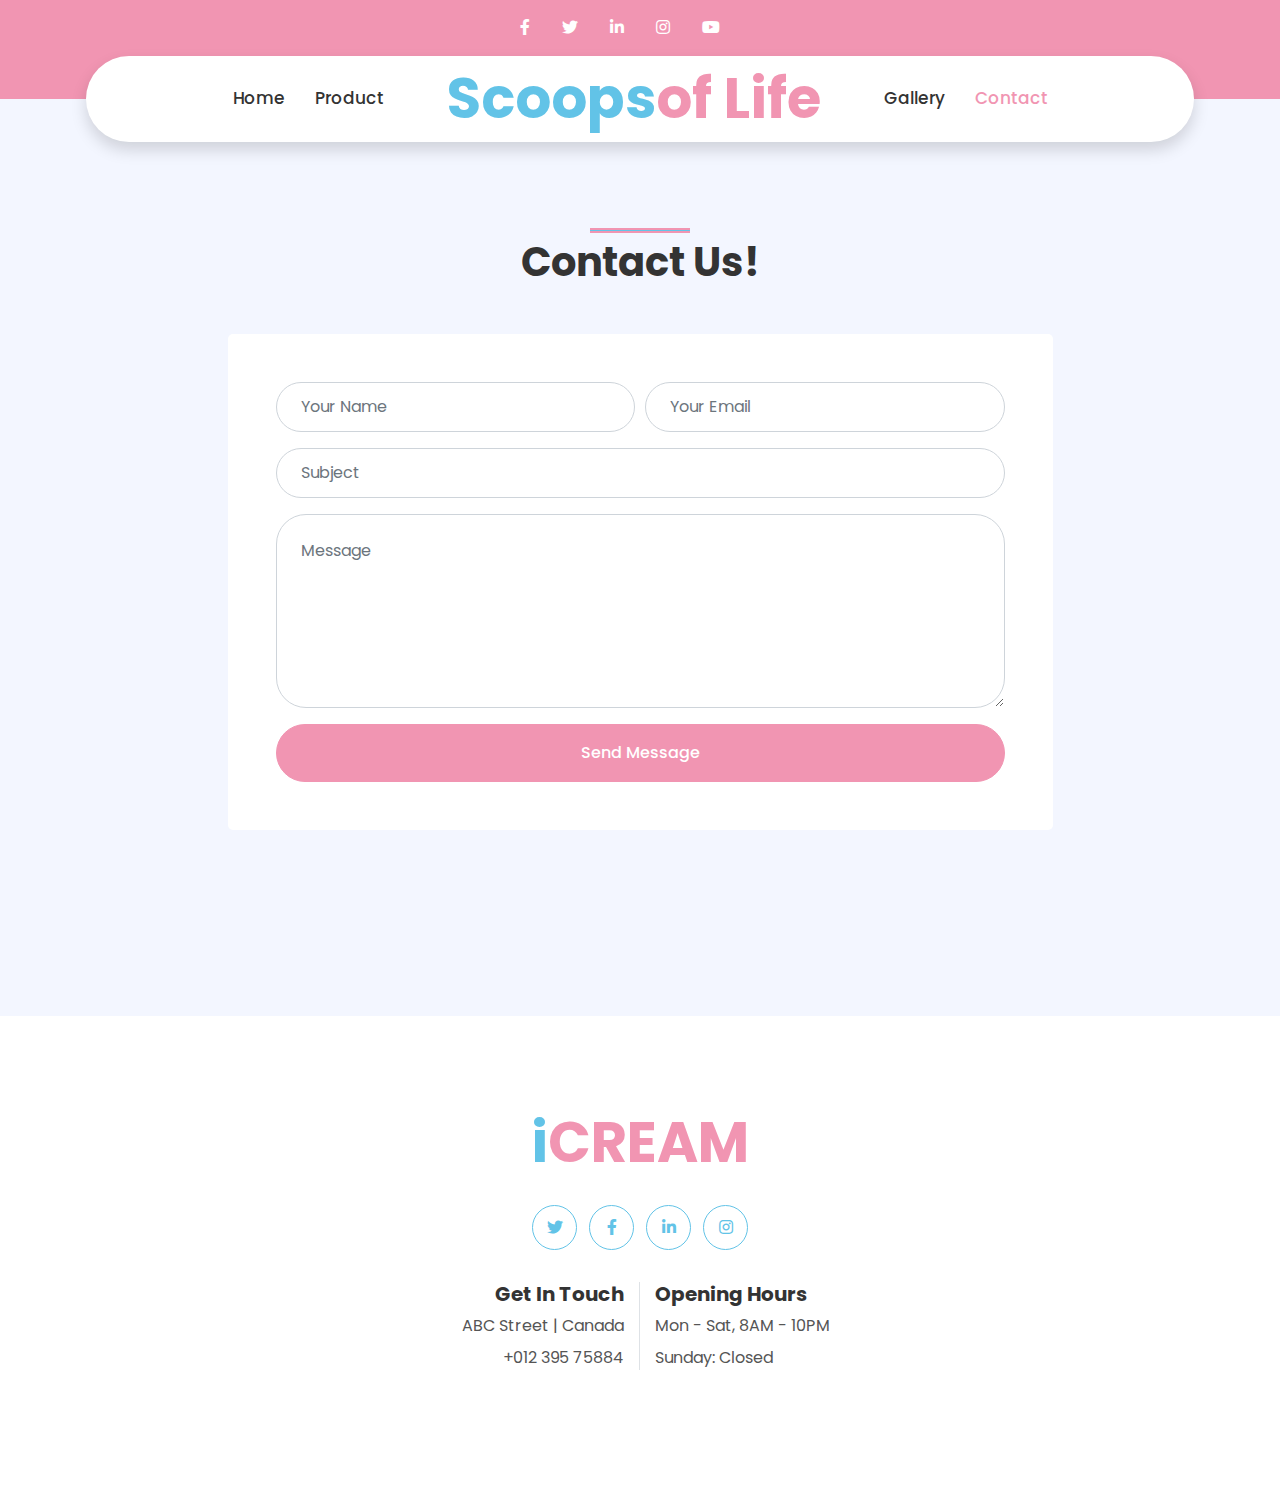
==== commit cf828293: "Add files via upload" ====
--- a/contact.html
+++ b/contact.html
@@ -1,216 +1,179 @@
-<!DOCTYPE html>
-<html lang="en">
-
-<head>
-    <meta charset="utf-8">
-    <title>iCREAM - Ice Cream Shop Website Template</title>
-    <meta content="width=device-width, initial-scale=1.0" name="viewport">
-    <meta content="Free HTML Templates" name="keywords">
-    <meta content="Free HTML Templates" name="description">
-
-    <!-- Favicon -->
-    <link href="img/favicon.ico" rel="icon">
-
-    <!-- Google Web Fonts -->
-    <link rel="preconnect" href="https://fonts.gstatic.com">
-    <link href="https://fonts.googleapis.com/css2?family=Poppins:wght@400;500;600;700&display=swap" rel="stylesheet">
-
-    <!-- Font Awesome -->
-    <link href="https://cdnjs.cloudflare.com/ajax/libs/font-awesome/5.10.0/css/all.min.css" rel="stylesheet">
-
-    <!-- Libraries Stylesheet -->
-    <link href="lib/owlcarousel/assets/owl.carousel.min.css" rel="stylesheet">
-    <link href="lib/lightbox/css/lightbox.min.css" rel="stylesheet">
-
-    <!-- Customized Bootstrap Stylesheet -->
-    <link href="css/style.css" rel="stylesheet">
-</head>
-
-<body>
-    <!-- Topbar Start -->
-    <div class="container-fluid bg-primary py-3 d-none d-md-block">
-        <div class="container">
-            <div class="row">
-               <!--<div class="col-md-6 text-center text-lg-left mb-2 mb-lg-0">
-                    <div class="d-inline-flex align-items-center">
-                        <a class="text-white pr-3" href="">FAQs</a>
-                        <span class="text-white">|</span>
-                        <a class="text-white px-3" href="">Help</a>
-                        <span class="text-white">|</span>
-                        <a class="text-white pl-3" href="">Support</a>
-                    </div>
-                </div>-->
-                <div class="col-md-7 text-center text-lg-right">
-                    <div class="d-inline-flex align-items-center">
-                        <a class="text-white px-3" href="">
-                            <i class="fab fa-facebook-f"></i>
-                        </a>
-                        <a class="text-white px-3" href="">
-                            <i class="fab fa-twitter"></i>
-                        </a>
-                        <a class="text-white px-3" href="">
-                            <i class="fab fa-linkedin-in"></i>
-                        </a>
-                        <a class="text-white px-3" href="">
-                            <i class="fab fa-instagram"></i>
-                        </a>
-                        <a class="text-white pl-3" href="">
-                            <i class="fab fa-youtube"></i>
-                        </a>
-                    </div>
-                </div>
-            </div>
-        </div>
-    </div>
-    <!-- Topbar End -->
-
-
-    <!-- Navbar Start -->
-    <div class="container-fluid position-relative nav-bar p-0">
-        <div class="container-lg position-relative p-0 px-lg-3" style="z-index: 9;">
-            <nav class="navbar navbar-expand-lg bg-white navbar-light shadow p-lg-0">
-                <a href="index.html" class="navbar-brand d-block d-lg-none">
-                    <h1 class="m-0 display-4 text-primary"><span class="text-secondary">Scoops</span>of Life</h1>
-                </a>
-                <button type="button" class="navbar-toggler" data-toggle="collapse" data-target="#navbarCollapse">
-                    <span class="navbar-toggler-icon"></span>
-                </button>
-                <div class="collapse navbar-collapse justify-content-between" id="navbarCollapse">
-                    <div class="navbar-nav ml-auto py-0">
-                        <a href="index.html" class="nav-item nav-link">Home</a>
-                        <!--<a href="about.html" class="nav-item nav-link">About</a>-->
-                        <a href="product.html" class="nav-item nav-link">Product</a>
-                    </div>
-                    <a href="index.html" class="navbar-brand mx-5 d-none d-lg-block">
-                        <h1 class="m-0 display-4 text-primary"><span class="text-secondary">Scoops</span>of Life</h1>
-                    </a>
-                    <div class="navbar-nav mr-auto py-0">
-                        <!--<a href="service.html" class="nav-item nav-link">Service</a>-->
-                        <a href="gallery.html" class="nav-item nav-link">Gallery</a>
-                        <a href="contact.html" class="nav-item nav-link active">Contact</a>
-                    </div>
-                </div>
-            </nav>
-        </div>
-    </div>
-    <!-- Navbar End -->
-
-
-    <!-- Header Start -->
-   <!--<div class="jumbotron jumbotron-fluid page-header" style="margin-bottom: 90px;">
-        <div class="container text-center py-5">
-            <h1 class="text-white display-3 mt-lg-5">Contact</h1>
-            <div class="d-inline-flex align-items-center text-white">
-                <p class="m-0"><a class="text-white" href="">Home</a></p>
-                <i class="fa fa-circle px-3"></i>
-                <p class="m-0">Contact</p>
-            </div>
-        </div>
-    </div>-->
-    <!-- Header End -->
-
-
-    <!-- Contact Start -->
-    <div class="container-fluid py-5">
-        <div class="container py-5">
-            <div class="row justify-content-center">
-                <div class="col-lg-6">
-                    <h1 class="section-title position-relative text-center mb-5">Contact Us!</h1>
-                </div>
-            </div>
-            <div class="row justify-content-center">
-                <div class="col-lg-9">
-                    <div class="contact-form bg-light rounded p-5">
-                        <div id="success"></div>
-                        <form name="sentMessage" id="contactForm" novalidate="novalidate">
-                            <div class="form-row">
-                                <div class="col-sm-6 control-group">
-                                    <input type="text" class="form-control p-4" id="name" placeholder="Your Name" required="required" data-validation-required-message="Please enter your name" />
-                                    <p class="help-block text-danger"></p>
-                                </div>
-                                <div class="col-sm-6 control-group">
-                                    <input type="email" class="form-control p-4" id="email" placeholder="Your Email" required="required" data-validation-required-message="Please enter your email" />
-                                    <p class="help-block text-danger"></p>
-                                </div>
-                            </div>
-                            <div class="control-group">
-                                <input type="text" class="form-control p-4" id="subject" placeholder="Subject" required="required" data-validation-required-message="Please enter a subject" />
-                                <p class="help-block text-danger"></p>
-                            </div>
-                            <div class="control-group">
-                                <textarea class="form-control p-4" rows="6" id="message" placeholder="Message" required="required" data-validation-required-message="Please enter your message"></textarea>
-                                <p class="help-block text-danger"></p>
-                            </div>
-                            <div>
-                                <button class="btn btn-primary btn-block py-3 px-5" type="submit" id="sendMessageButton">Send Message</button>
-                            </div>
-                        </form>
-                    </div>
-                </div>
-            </div>
-        </div>
-    </div>
-    <!-- Contact End -->
-
-
-    <!-- Footer Start -->
-    <div class="container-fluid footer bg-light py-5" style="margin-top: 90px;">
-        <div class="container text-center py-5">
-            <div class="row">
-                <div class="col-12 mb-4">
-                    <a href="index.html" class="navbar-brand m-0">
-                        <h1 class="m-0 mt-n2 display-4 text-primary"><span class="text-secondary">i</span>CREAM</h1>
-                    </a>
-                </div>
-                <div class="col-12 mb-4">
-                    <a class="btn btn-outline-secondary btn-social mr-2" href="#"><i class="fab fa-twitter"></i></a>
-                    <a class="btn btn-outline-secondary btn-social mr-2" href="#"><i class="fab fa-facebook-f"></i></a>
-                    <a class="btn btn-outline-secondary btn-social mr-2" href="#"><i class="fab fa-linkedin-in"></i></a>
-                    <a class="btn btn-outline-secondary btn-social" href="#"><i class="fab fa-instagram"></i></a>
-                </div>
-                <div class="col-12 mt-2 mb-4">
-                    <div class="row">
-                        <div class="col-sm-6 text-center text-sm-right border-right mb-3 mb-sm-0">
-                            <h5 class="font-weight-bold mb-2">Get In Touch</h5>
-                            <p class="mb-2">ABC Street | Canada</p>
-                            <p class="mb-0">+012 395 75884</p>
-                        </div>
-                        <div class="col-sm-6 text-center text-sm-left">
-                            <h5 class="font-weight-bold mb-2">Opening Hours</h5>
-                            <p class="mb-2">Mon – Sat, 8AM – 10PM</p>
-                            <p class="mb-0">Sunday: Closed</p>
-                        </div>
-                    </div>
-                </div>
-               <!--<div class="col-12">
-                    <p class="m-0">&copy; <a href="#">Domain</a>. All Rights Reserved. Designed by <a href="https://htmlcodex.com">HTML Codex</a>
-                    </p>
-                </div>-->
-            </div>
-        </div>
-    </div>
-    <!-- Footer End -->
-
-
-    <!-- Back to Top -->
-    <a href="#" class="btn btn-secondary px-2 back-to-top"><i class="fa fa-angle-double-up"></i></a>
-
-
-    <!-- JavaScript Libraries -->
-    <script src="https://code.jquery.com/jquery-3.4.1.min.js"></script>
-    <script src="https://stackpath.bootstrapcdn.com/bootstrap/4.4.1/js/bootstrap.bundle.min.js"></script>
-    <script src="lib/easing/easing.min.js"></script>
-    <script src="lib/waypoints/waypoints.min.js"></script>
-    <script src="lib/owlcarousel/owl.carousel.min.js"></script>
-    <script src="lib/isotope/isotope.pkgd.min.js"></script>
-    <script src="lib/lightbox/js/lightbox.min.js"></script>
-
-    <!-- Contact Javascript File -->
-    <script src="mail/jqBootstrapValidation.min.js"></script>
-    <script src="mail/contact.js"></script>
-
-    <!-- Template Javascript -->
-    <script src="js/main.js"></script>
-</body>
-
+<!DOCTYPE html>
+<html lang="en">
+
+<head>
+    <meta charset="utf-8">
+    <title>Scoops of Life</title>
+    <meta content="width=device-width, initial-scale=1.0" name="viewport">
+    <meta content="Free HTML Templates" name="keywords">
+    <meta content="Free HTML Templates" name="description">
+
+    <!-- Favicon -->
+    <link href="img/favicon.ico" rel="icon">
+
+    <!-- Google Web Fonts -->
+    <link rel="preconnect" href="https://fonts.gstatic.com">
+    <link href="https://fonts.googleapis.com/css2?family=Poppins:wght@400;500;600;700&display=swap" rel="stylesheet">
+
+    <!-- Font Awesome -->
+    <link href="https://cdnjs.cloudflare.com/ajax/libs/font-awesome/5.10.0/css/all.min.css" rel="stylesheet">
+
+    <!-- Libraries Stylesheet -->
+    <link href="lib/owlcarousel/assets/owl.carousel.min.css" rel="stylesheet">
+    <link href="lib/lightbox/css/lightbox.min.css" rel="stylesheet">
+
+    <!-- Customized Bootstrap Stylesheet -->
+    <link href="css/style.css" rel="stylesheet">
+</head>
+
+<body>
+    <!-- Topbar Start -->
+    <div class="container-fluid bg-primary py-3 d-none d-md-block">
+        <div class="container">
+            <div class="row">
+                <div class="col-md-7 text-center text-lg-right">
+                    <div class="d-inline-flex align-items-center">
+                        <a class="text-white px-3" href="">
+                            <i class="fab fa-facebook-f"></i>
+                        </a>
+                        <a class="text-white px-3" href="">
+                            <i class="fab fa-twitter"></i>
+                        </a>
+                        <a class="text-white px-3" href="">
+                            <i class="fab fa-linkedin-in"></i>
+                        </a>
+                        <a class="text-white px-3" href="">
+                            <i class="fab fa-instagram"></i>
+                        </a>
+                        <a class="text-white pl-3" href="">
+                            <i class="fab fa-youtube"></i>
+                        </a>
+                    </div>
+                </div>
+            </div>
+        </div>
+    </div>
+    <!-- Topbar End -->
+
+
+    <!-- Navbar Start -->
+    <div class="container-fluid position-relative nav-bar p-0">
+        <div class="container-lg position-relative p-0 px-lg-3" style="z-index: 9;">
+            <nav class="navbar navbar-expand-lg bg-white navbar-light shadow p-lg-0">
+                <a href="index.html" class="navbar-brand d-block d-lg-none">
+                    <h1 class="m-0 display-4 text-primary"><span class="text-secondary">Scoops</span>of Life</h1>
+                </a>
+                <button type="button" class="navbar-toggler" data-toggle="collapse" data-target="#navbarCollapse">
+                    <span class="navbar-toggler-icon"></span>
+                </button>
+                <div class="collapse navbar-collapse justify-content-between" id="navbarCollapse">
+                    <div class="navbar-nav ml-auto py-0">
+                        <a href="index.html" class="nav-item nav-link">Home</a>
+                        <a href="product.html" class="nav-item nav-link">Product</a>
+                    </div>
+                    <a href="index.html" class="navbar-brand mx-5 d-none d-lg-block">
+                        <h1 class="m-0 display-4 text-primary"><span class="text-secondary">Scoops</span>of Life</h1>
+                    </a>
+                    <div class="navbar-nav mr-auto py-0">
+                        <a href="gallery.html" class="nav-item nav-link">Gallery</a>
+                        <a href="contact.html" class="nav-item nav-link active">Contact</a>
+                    </div>
+                </div>
+            </nav>
+        </div>
+    </div>
+    <!-- Navbar End -->
+    <!-- Contact Start -->
+    <div class="container-fluid py-5">
+        <div class="container py-5">
+            <div class="row justify-content-center">
+                <div class="col-lg-6">
+                    <h1 class="section-title position-relative text-center mb-5">Contact Us!</h1>
+                </div>
+            </div>
+            <div class="row justify-content-center">
+                <div class="col-lg-9">
+                    <div class="contact-form bg-light rounded p-5">
+                        <div id="success"></div>
+                        <form name="sentMessage" id="contactForm" novalidate="novalidate">
+                            <div class="form-row">
+                                <div class="col-sm-6 control-group">
+                                    <input type="text" class="form-control p-4" id="name" placeholder="Your Name" required="required" data-validation-required-message="Please enter your name" />
+                                    <p class="help-block text-danger"></p>
+                                </div>
+                                <div class="col-sm-6 control-group">
+                                    <input type="email" class="form-control p-4" id="email" placeholder="Your Email" required="required" data-validation-required-message="Please enter your email" />
+                                    <p class="help-block text-danger"></p>
+                                </div>
+                            </div>
+                            <div class="control-group">
+                                <input type="text" class="form-control p-4" id="subject" placeholder="Subject" required="required" data-validation-required-message="Please enter a subject" />
+                                <p class="help-block text-danger"></p>
+                            </div>
+                            <div class="control-group">
+                                <textarea class="form-control p-4" rows="6" id="message" placeholder="Message" required="required" data-validation-required-message="Please enter your message"></textarea>
+                                <p class="help-block text-danger"></p>
+                            </div>
+                            <div>
+                                <button class="btn btn-primary btn-block py-3 px-5" type="submit" id="sendMessageButton">Send Message</button>
+                            </div>
+                        </form>
+                    </div>
+                </div>
+            </div>
+        </div>
+    </div>
+    <!-- Contact End -->
+
+
+    <!-- Footer Start -->
+    <div class="container-fluid footer bg-light py-5" style="margin-top: 90px;">
+        <div class="container text-center py-5">
+            <div class="row">
+                <div class="col-12 mb-4">
+                    <a href="index.html" class="navbar-brand m-0">
+                        <h1 class="m-0 mt-n2 display-4 text-primary"><span class="text-secondary">i</span>CREAM</h1>
+                    </a>
+                </div>
+                <div class="col-12 mb-4">
+                    <a class="btn btn-outline-secondary btn-social mr-2" href="#"><i class="fab fa-twitter"></i></a>
+                    <a class="btn btn-outline-secondary btn-social mr-2" href="#"><i class="fab fa-facebook-f"></i></a>
+                    <a class="btn btn-outline-secondary btn-social mr-2" href="#"><i class="fab fa-linkedin-in"></i></a>
+                    <a class="btn btn-outline-secondary btn-social" href="#"><i class="fab fa-instagram"></i></a>
+                </div>
+                <div class="col-12 mt-2 mb-4">
+                    <div class="row">
+                        <div class="col-sm-6 text-center text-sm-right border-right mb-3 mb-sm-0">
+                            <h5 class="font-weight-bold mb-2">Get In Touch</h5>
+                            <p class="mb-2">ABC Street | Canada</p>
+                            <p class="mb-0">+012 395 75884</p>
+                        </div>
+                        <div class="col-sm-6 text-center text-sm-left">
+                            <h5 class="font-weight-bold mb-2">Opening Hours</h5>
+                            <p class="mb-2">Mon - Sat, 8AM - 10PM</p>
+                            <p class="mb-0">Sunday: Closed</p>
+                        </div>
+                    </div>
+                </div>
+            </div>
+        </div>
+    </div>
+    <!-- Footer End -->
+    <!-- Back to Top -->
+    <a href="#" class="btn btn-secondary px-2 back-to-top"><i class="fa fa-angle-double-up"></i></a>
+
+
+    <!-- JavaScript Libraries -->
+    <script src="https://code.jquery.com/jquery-3.4.1.min.js"></script>
+    <script src="https://stackpath.bootstrapcdn.com/bootstrap/4.4.1/js/bootstrap.bundle.min.js"></script>
+    <script src="lib/easing/easing.min.js"></script>
+    <script src="lib/waypoints/waypoints.min.js"></script>
+    <script src="lib/owlcarousel/owl.carousel.min.js"></script>
+    <script src="lib/isotope/isotope.pkgd.min.js"></script>
+    <script src="lib/lightbox/js/lightbox.min.js"></script>
+    <script src="mail/jqBootstrapValidation.min.js"></script>
+    <script src="mail/contact.js"></script>
+    <script src="js/main.js"></script>
+</body>
+
 </html>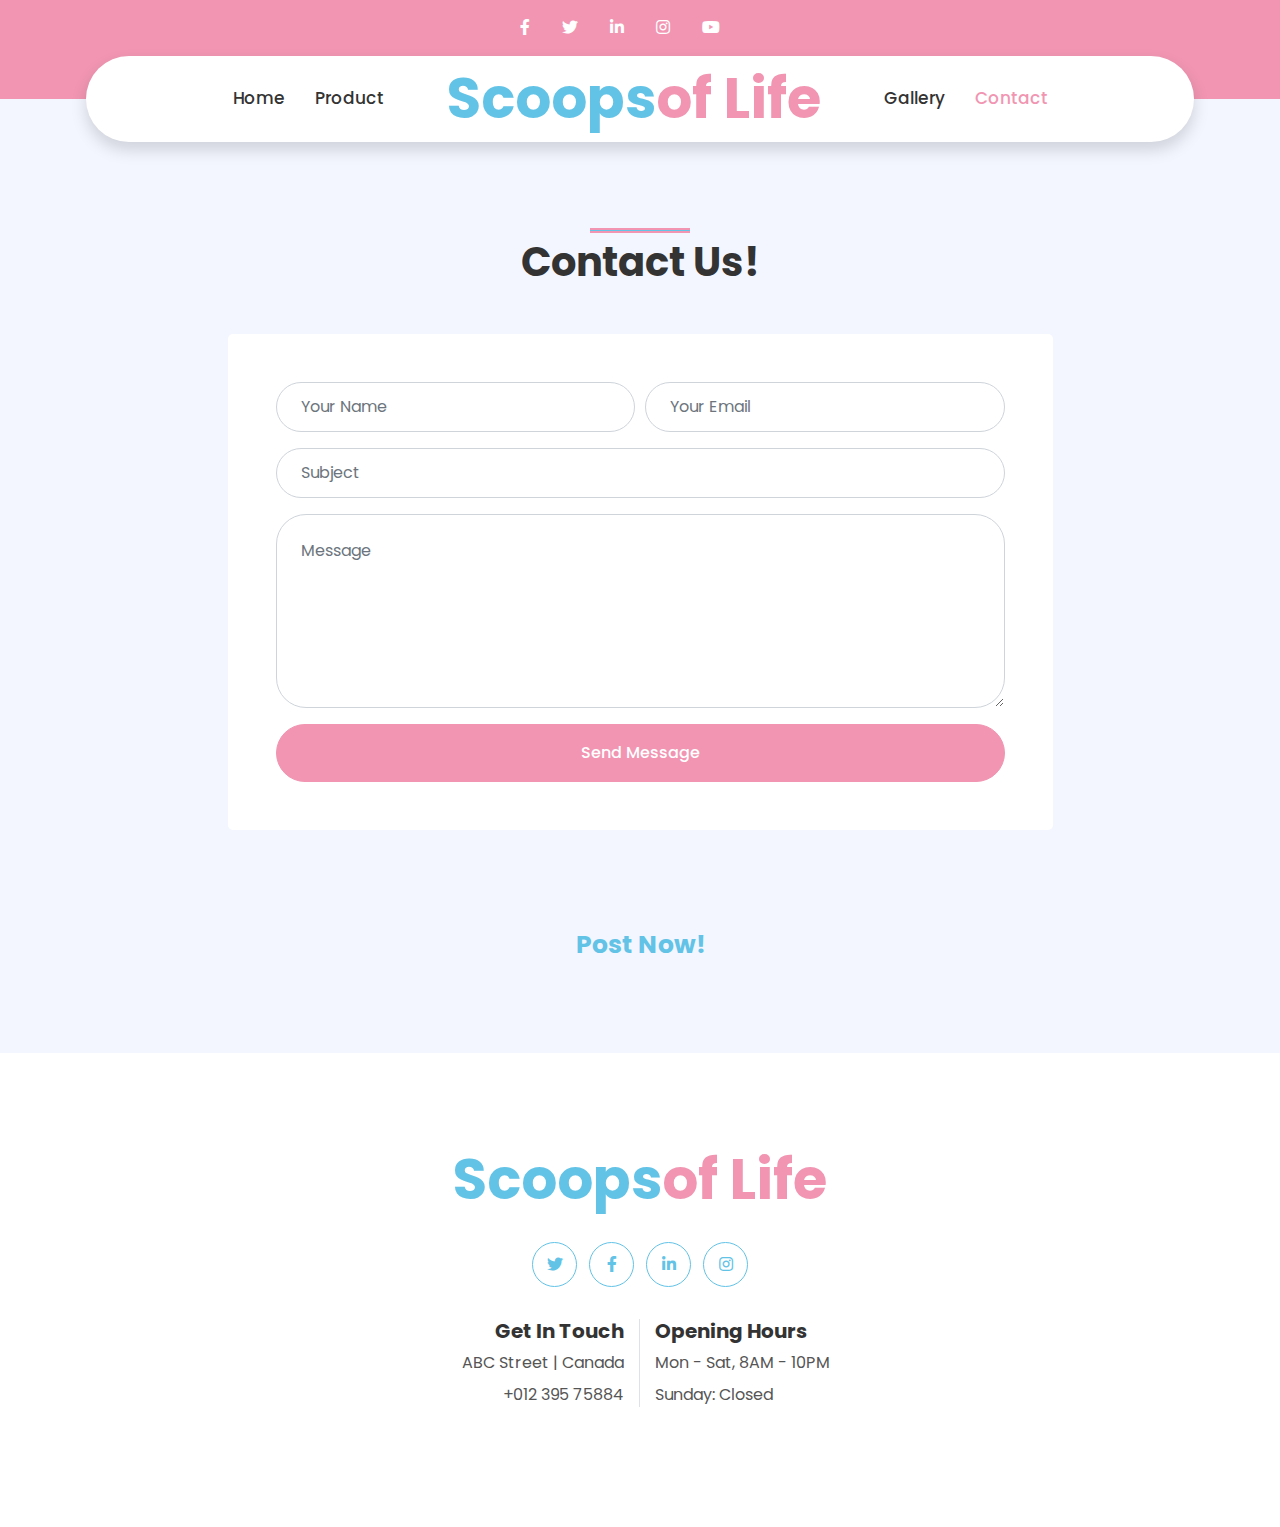
==== commit 9c3c1d97: "Add files via upload" ====
--- a/contact.html
+++ b/contact.html
@@ -124,15 +124,14 @@
         </div>
     </div>
     <!-- Contact End -->
-
-
+    <a href="https://www.linkedin.com/home" style="color: #62C3E7; margin-left:45%; font-size: 25px;"><b>Post Now!</b></a>
     <!-- Footer Start -->
     <div class="container-fluid footer bg-light py-5" style="margin-top: 90px;">
         <div class="container text-center py-5">
             <div class="row">
                 <div class="col-12 mb-4">
                     <a href="index.html" class="navbar-brand m-0">
-                        <h1 class="m-0 mt-n2 display-4 text-primary"><span class="text-secondary">i</span>CREAM</h1>
+                        <h1 class="m-0 mt-n2 display-4 text-primary"><span class="text-secondary">Scoops</span>of Life</h1>
                     </a>
                 </div>
                 <div class="col-12 mb-4">
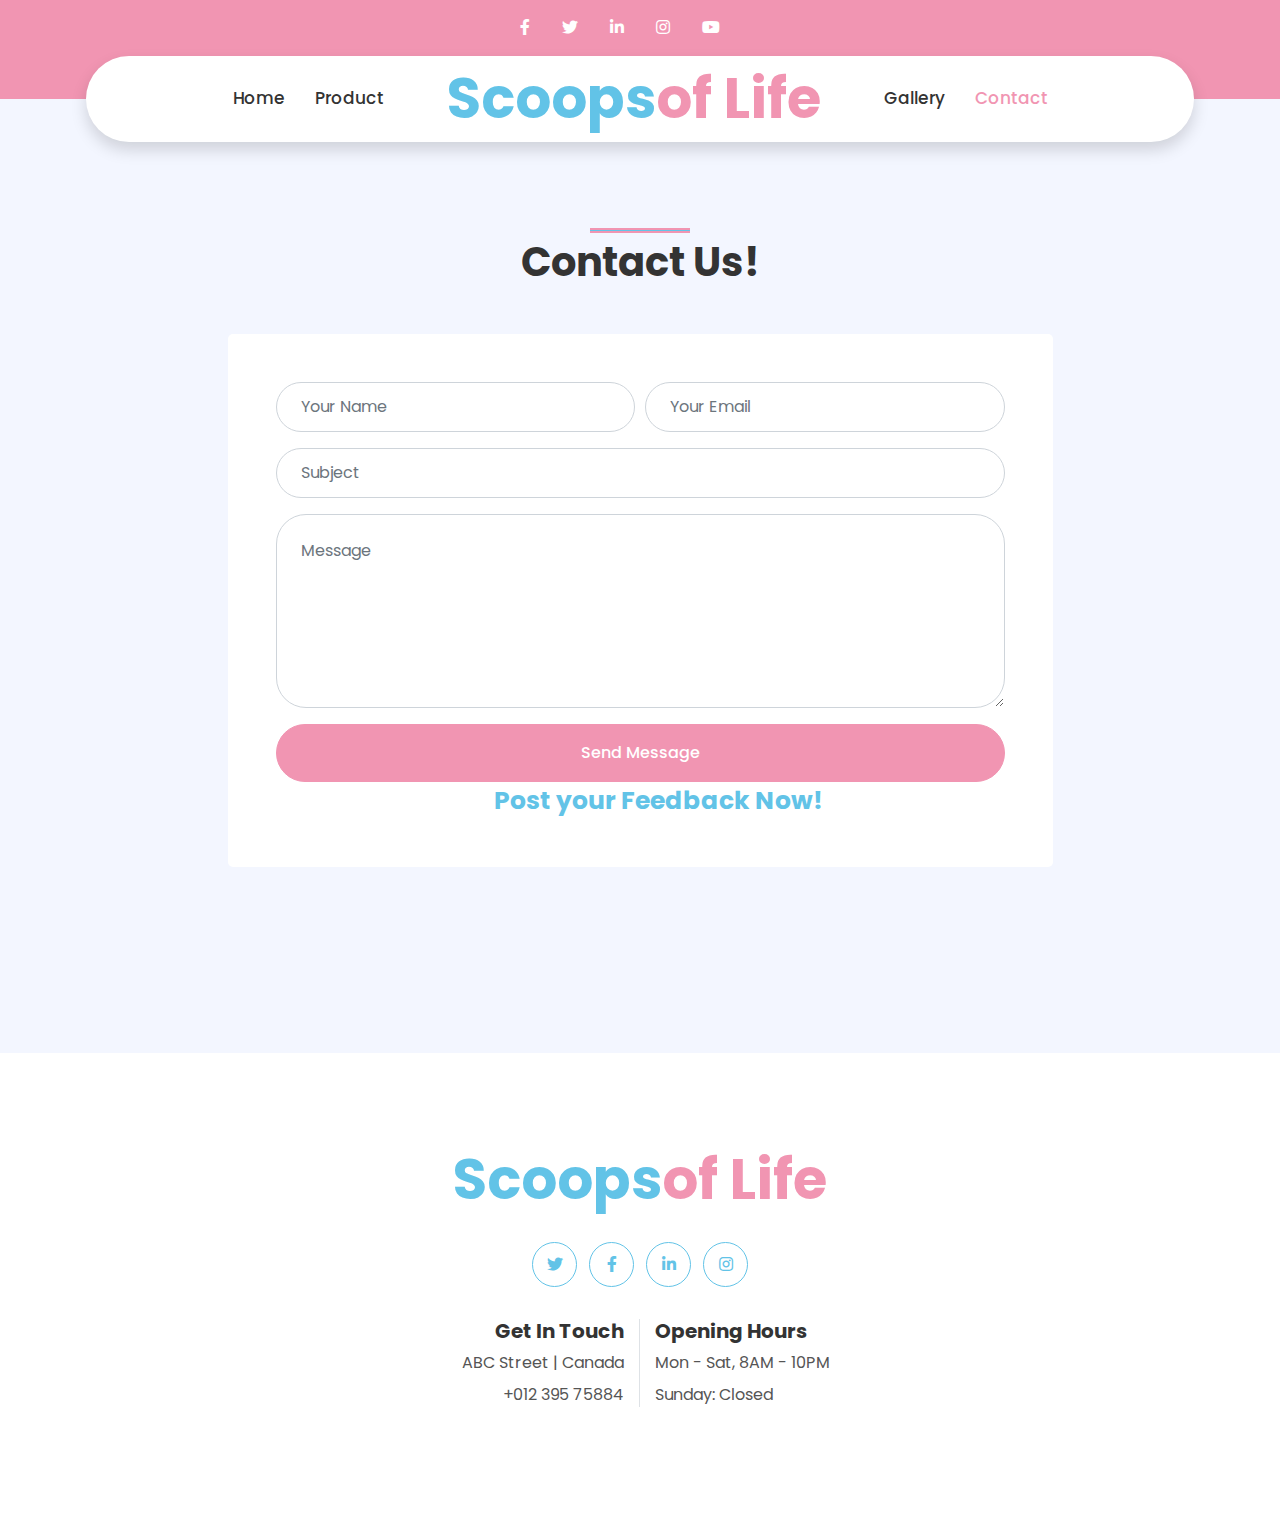
==== commit 07af2110: "Add files via upload" ====
--- a/contact.html
+++ b/contact.html
@@ -117,6 +117,9 @@
                             <div>
                                 <button class="btn btn-primary btn-block py-3 px-5" type="submit" id="sendMessageButton">Send Message</button>
                             </div>
+                            <div>
+                                <a href="https://www.linkedin.com/home" style="color: #62C3E7; margin-left:30%;margin-top:20%; font-size: 25px;"><b>Post your Feedback Now!</b></a>
+                                </div>
                         </form>
                     </div>
                 </div>
@@ -124,7 +127,7 @@
         </div>
     </div>
     <!-- Contact End -->
-    <a href="https://www.linkedin.com/home" style="color: #62C3E7; margin-left:45%; font-size: 25px;"><b>Post Now!</b></a>
+    
     <!-- Footer Start -->
     <div class="container-fluid footer bg-light py-5" style="margin-top: 90px;">
         <div class="container text-center py-5">
